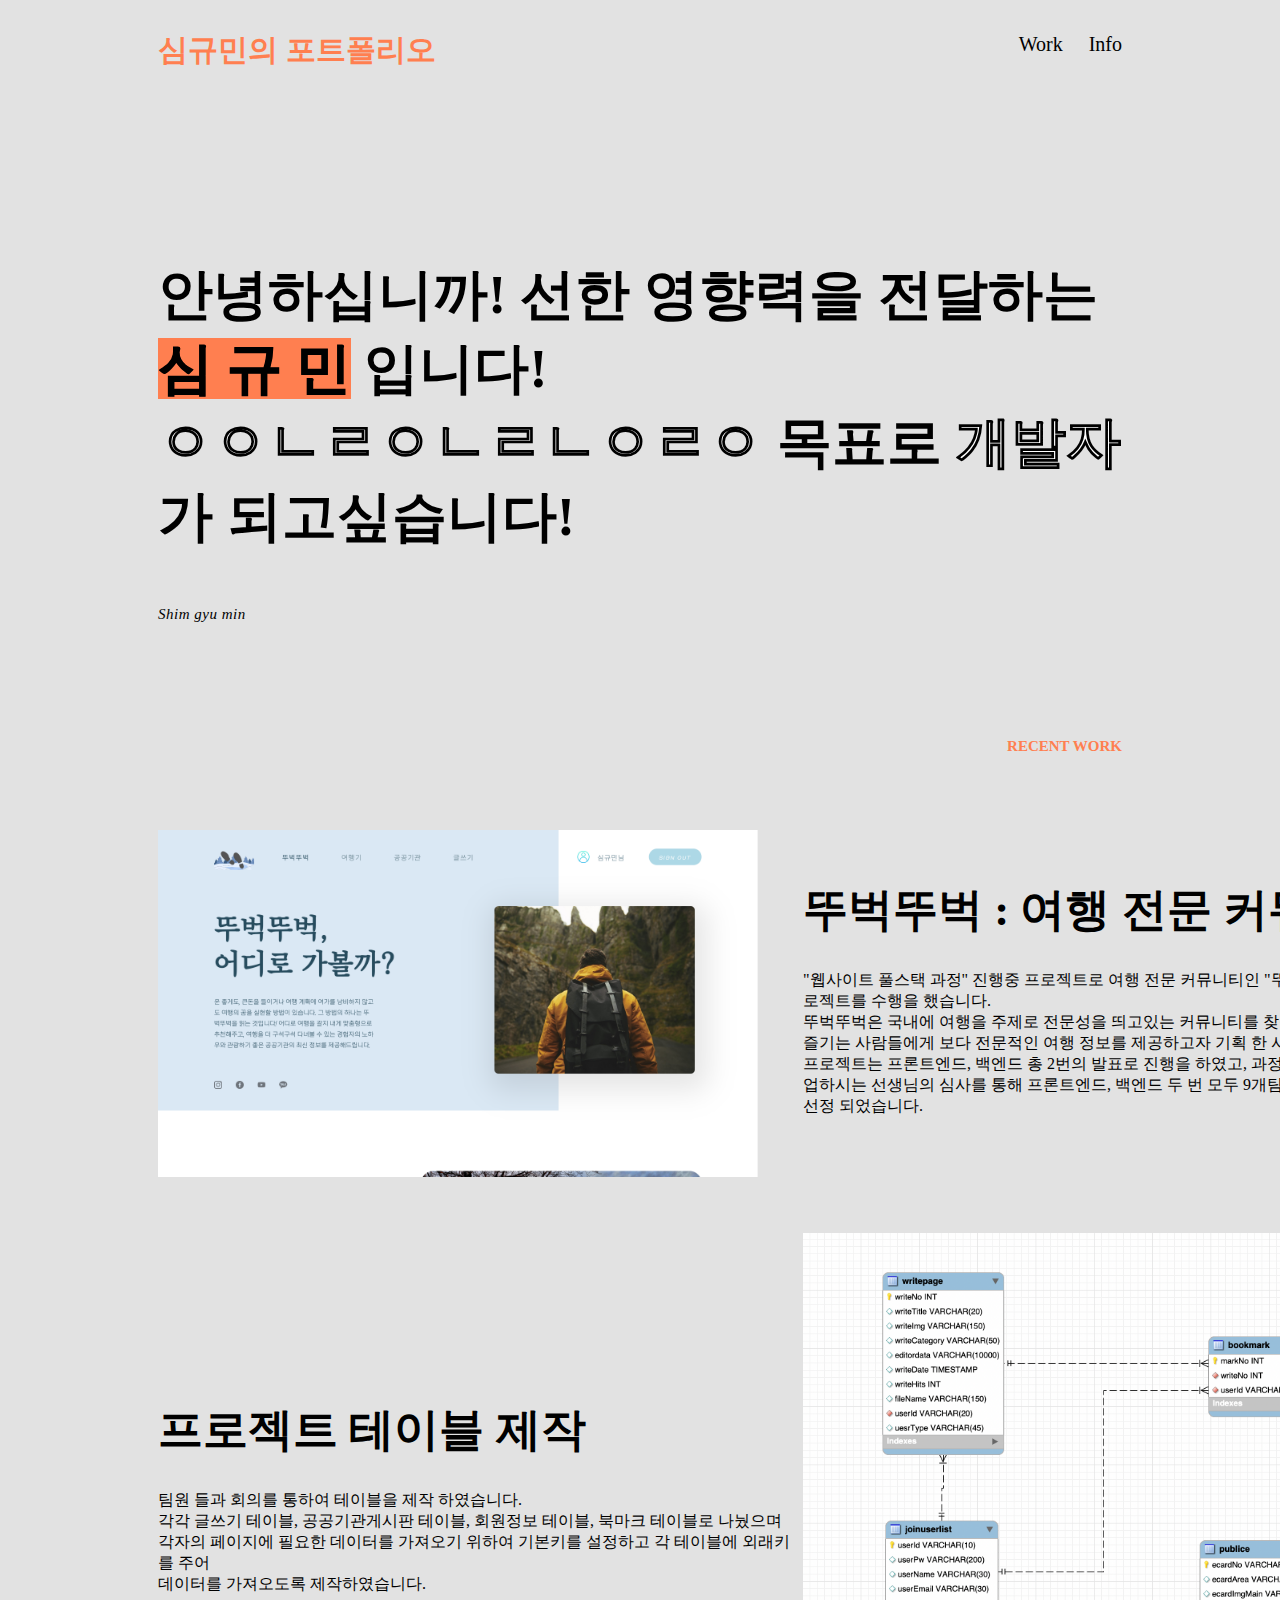
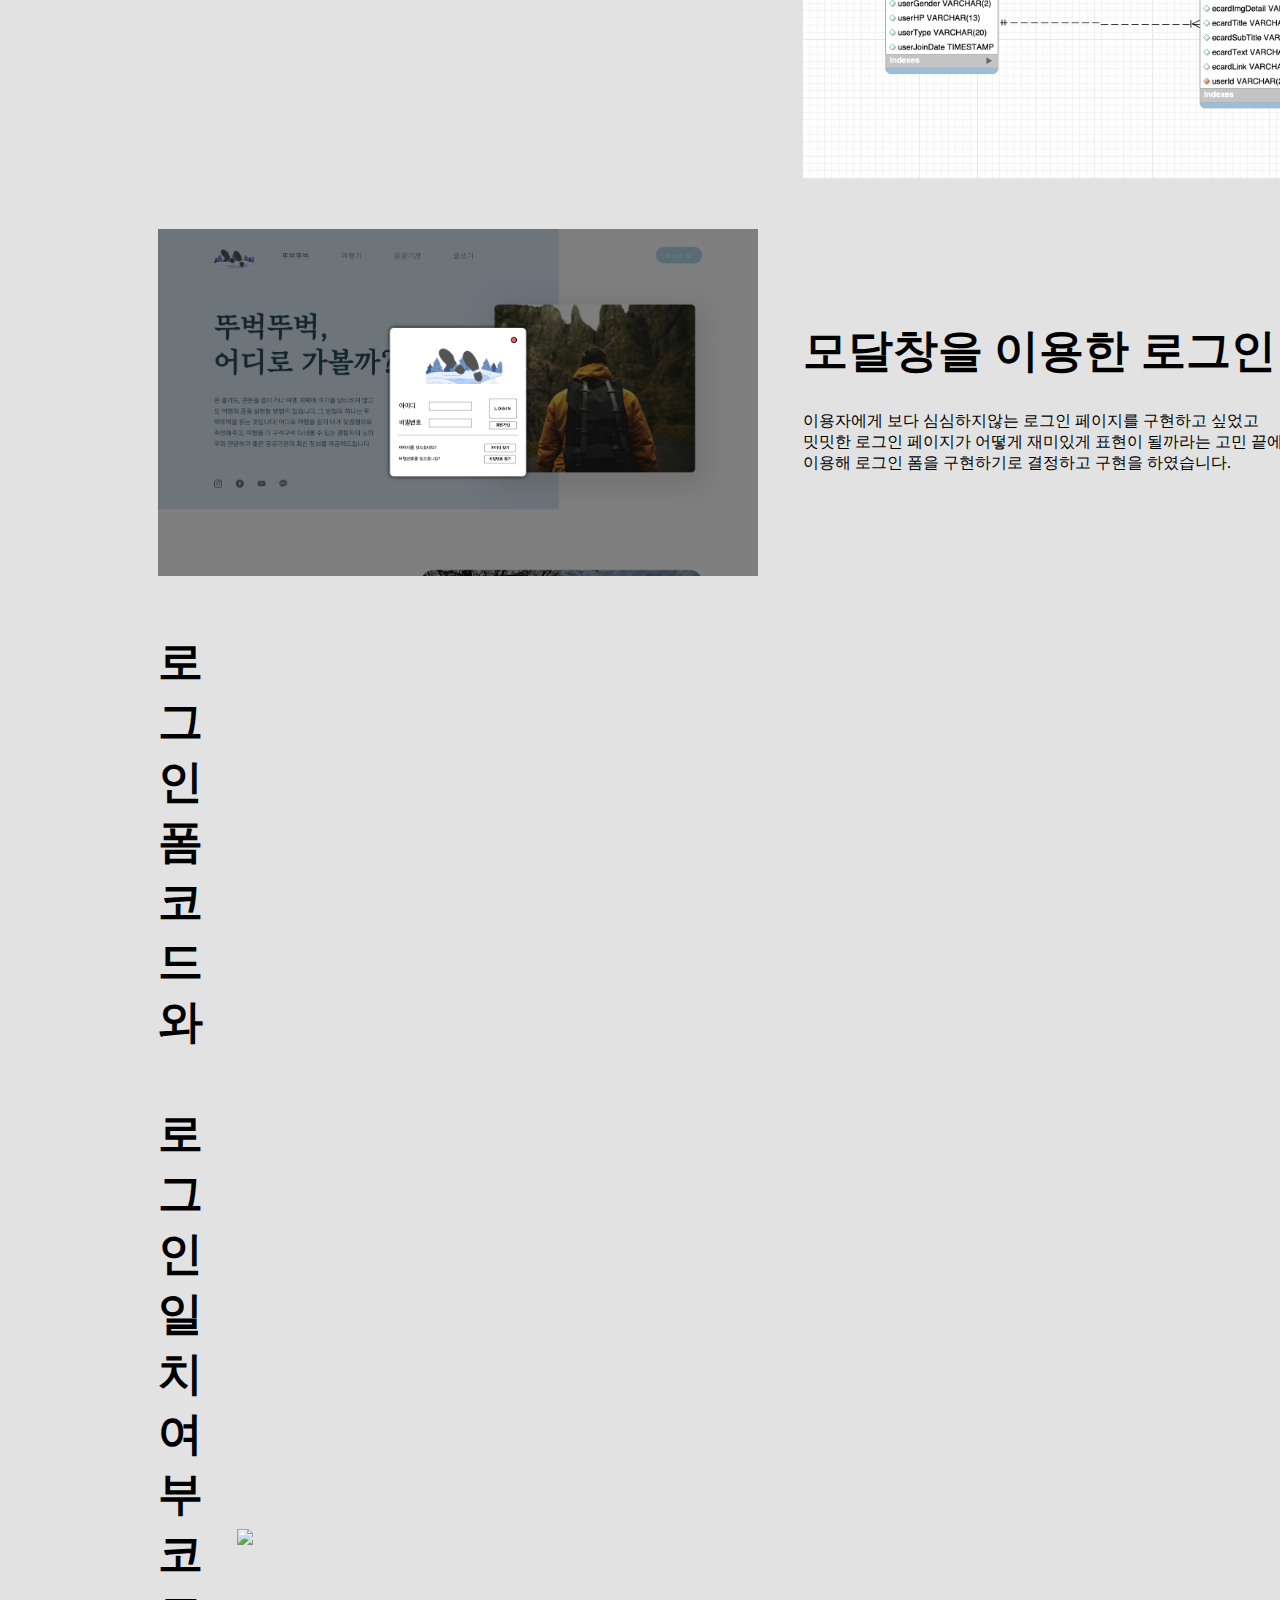
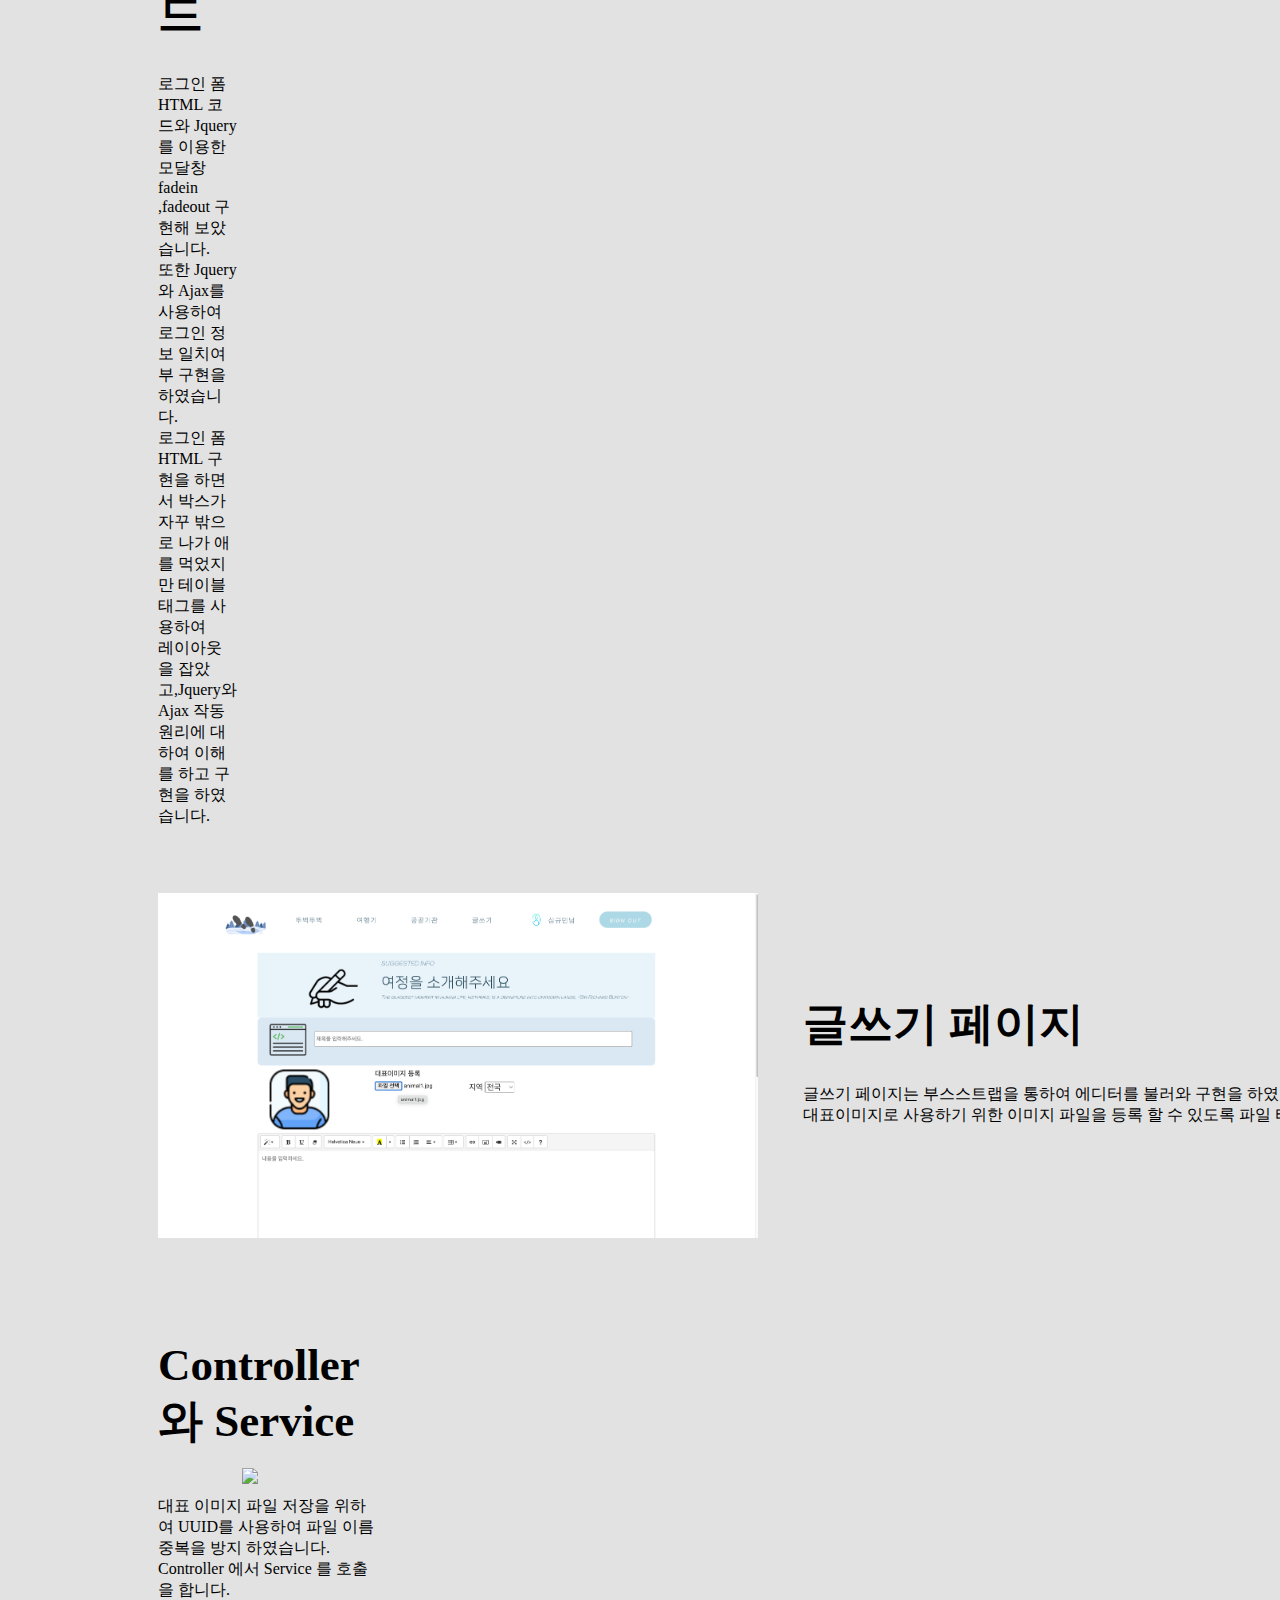
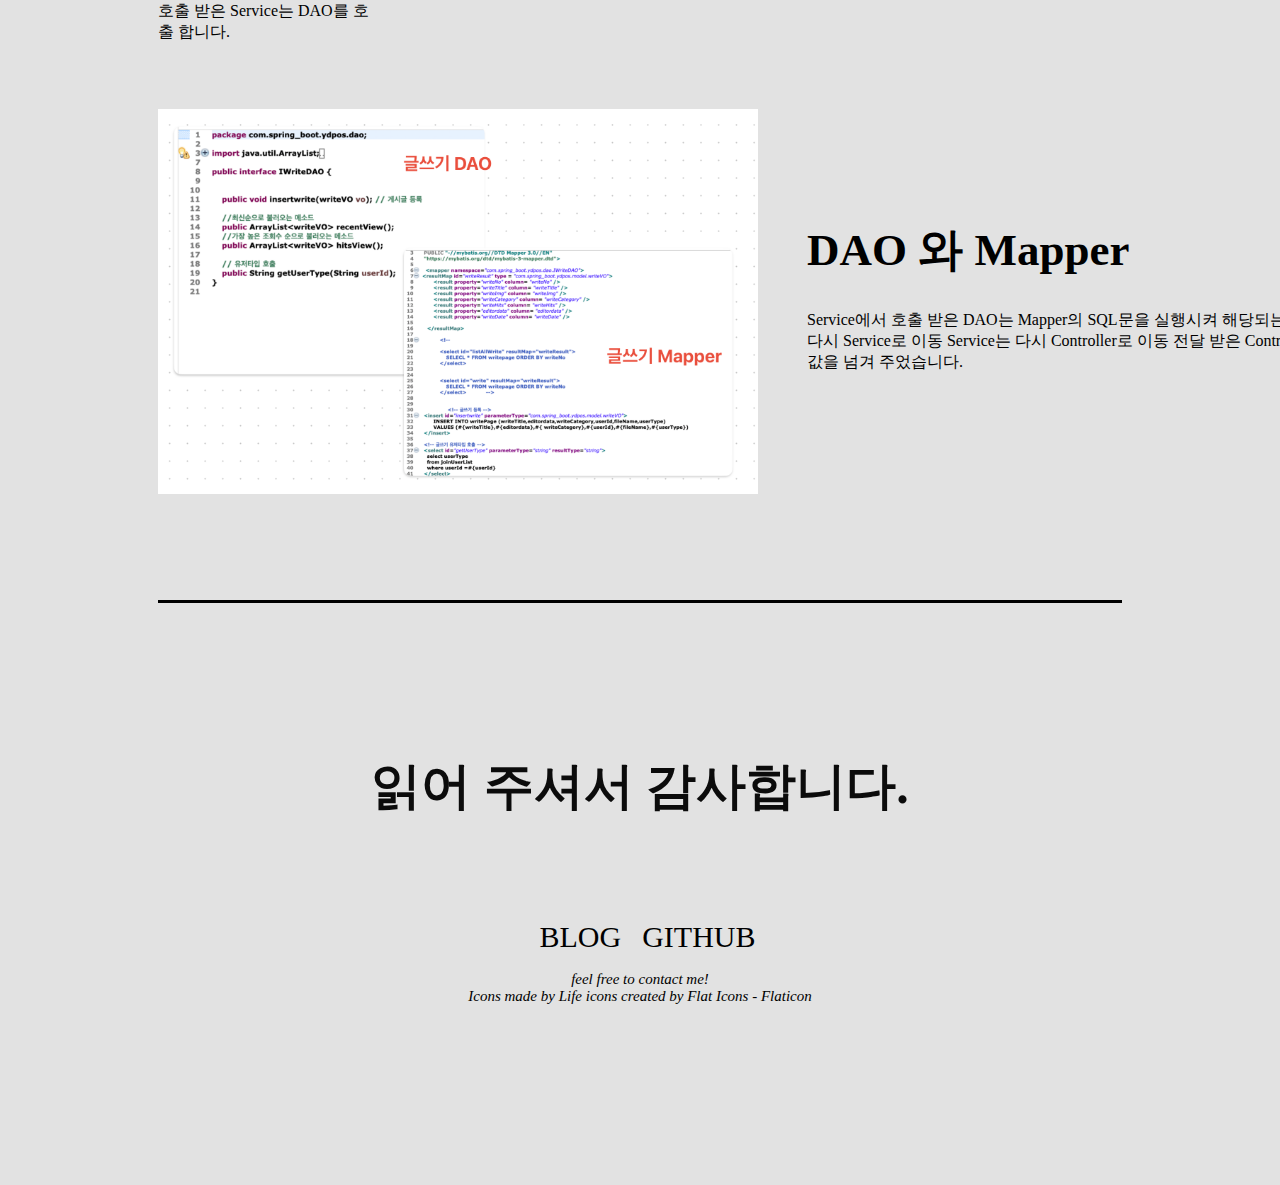
==== index.html @ 5d05ad0d "절대경로 재시험" ====
<!DOCTYPE html>
<html lang="en">

<head>
    <meta charset="UTF-8">
    <meta http-equiv="X-UA-Compatible" content="IE=edge">
    <meta name="viewport" content="width=device-width, initial-scale=1.0">
    <link href="index.css" rel="stylesheet" type="text/css">
    <title>포트폴리오</title>
</head>

<body>
    <div class="frame">

        <nav class="front_nav">
            <h3 class="site_name">심규민의 포트폴리오</h3>
            <ul>
                <li><a class="nav_menu" href="index.html">Work</a></li>
                <li><a class="nav_menu" href="info.html">Info</a></li>
            </ul>
        </nav>

        <div class="front_main">
            <h1 class="kor_comment">안녕하십니까! 선한 영향력을 전달하는 <a class="sample">심 규 민</a> 입니다! <br>
                <a class="highlight type01">ㅇㅇㄴㄹㅇㄴㄹㄴㅇㄹㅇ</a> 목표로 <a class="highlight type02">개발자</a>가 되고싶습니다!
            </h1>

            <p class="eng_comment">Shim gyu min</p>

        </div>

        <h5 class="recent_menu"> RECENT WORK</h5>
        <div class="recent_works">
            <div>
                <div class="article" id="arit01">
                    <div><img class="thumbnail" id="thumb01" src="./메인.png "></div>
                    <div class="article_info">
                        <h3 class="article_name" id="name01">뚜벅뚜벅 : 여행 전문 커뮤니티</h3>
                        <p class="article_comment">"웹사이트 풀스택 과정" 진행중 프로젝트로 여행 전문 커뮤니티인 "뚜벅뚜벅"을 구현하는 프로젝트를 수행을 했습니다.<br>
                            뚜벅뚜벅은 국내에 여행을 주제로 전문성을 띄고있는 커뮤니티를 찾을 수가 없었고, 여행을 즐기는 사람들에게 보다 전문적인 여행 정보를 제공하고자 기획 한 사이트
                            입니다.
                            <br>
                            프로젝트는 프론트엔드, 백엔드 총 2번의 발표로 진행을 하였고, 과정을 수행하는 학생과 수업하시는 선생님의 심사를 통해 프론트엔드, 백엔드 두 번 모두 9개팀 중에
                            1위인
                            최우수상에 선정 되었습니다.
                        </p>
                        <!-- <button class="more">MORE ></button> -->
                    </div>


                </div>

                <div class="article" id="arit02">

                    <div class="article_info">
                        <h3 class="article_name" id="name02">프로젝트 테이블 제작</h3>
                        <p class="article_comment">팀원 들과 회의를 통하여 테이블을 제작 하였습니다. <br>
                            각각 글쓰기 테이블, 공공기관게시판 테이블, 회원정보 테이블, 북마크 테이블로 나눴으며<br>
                            각자의 페이지에 필요한 데이터를 가져오기 위하여 기본키를 설정하고 각 테이블에 외래키를 주어 <br>
                            데이터를 가져오도록 제작하였습니다.
                            <br>
                            <!-- <button class="more">MORE ></button> -->
                    </div>
                    <img class="thumbnail" id="thumb02" src="./테이블.png ">

                </div>

                <div class="article" id="arit01">
                    <div><img class="thumbnail" id="thumb01" src="./로그인.png "></div>
                    <div class="article_info">
                        <h3 class="article_name" id="name01">모달창을 이용한 로그인 폼 구현</h3>
                        <p class="article_comment"> 이용자에게 보다 심심하지않는 로그인 페이지를 구현하고 싶었고 <br>
                            밋밋한 로그인 페이지가 어떻게 재미있게 표현이 될까라는 고민 끝에
                            모달창을<br>
                            이용해 로그인 폼을 구현하기로 결정하고 구현을 하였습니다.
                            <br>

                        </p>
                        <!-- <button class="more">MORE ></button> -->
                    </div>
                </div>

                <div class="article" id="arit02">

                    <div class="article_info">
                        <h3 class="article_name" id="name02">로그인폼 코드와<br>
                            &nbsp;&nbsp;&nbsp;&nbsp; 로그인 일치 여부 코드</h3>
                        <p class="article_comment"> 로그인 폼 HTML 코드와 Jquery를 이용한 모달창 fadein ,fadeout 구현해 보았습니다.<br>
                            또한 Jquery 와 Ajax를 사용하여 로그인 정보 일치여부 구현을 하였습니다.<br>
                            로그인 폼 HTML 구현을 하면서 박스가 자꾸 밖으로 나가 애를 먹었지만 테이블태그를 사용하여<br>
                            레이아웃을 잡았고,Jquery와 Ajax 작동원리에 대하여 이해를 하고 구현을 하였습니다.
                        </p>
                        <!-- <button class="more">MORE ></button> -->
                    </div>
                    <div><img class="thumbnail" id="thumb02" src="https://simkm11.github.io/portfolio_shim/로그인코드.png"></div>
                </div>

                <div class="article" id="arit01">
                    <div><img class="thumbnail" id="thumb01" src="./글쓰기.png "></div>
                    <div class="article_info">
                        <h3 class="article_name" id="name01">글쓰기 페이지</h3>
                        <p class="article_comment"> 글쓰기 페이지는 부스스트랩을 통하여 에디터를 불러와 구현을 하였고.<br>
                            대표이미지로 사용하기 위한 이미지 파일을 등록 할 수 있도록 파일 타입을 주었습니다.
                            <br>

                        </p>
                        <!-- <button class="more">MORE ></button> -->
                    </div>
                </div>

                <div class="article" id="arit02">

                    <div class="article_info">
                        <h3 class="article_name1" id="name02">Controller 와 Service</h3>
                        <p class="article_comment"> 대표 이미지 파일 저장을 위하여 UUID를 사용하여 파일 이름 중복을 방지 하였습니다.<br>
                            Controller 에서 Service 를 호출을 합니다.<br>
                            호출 받은 Service는 DAO를 호출 합니다.
                        </p>
                        <!-- <button class="more">MORE ></button> -->
                    </div>
                    <div style="position: relative; left: -133px;"><img class="thumbnail" id="thumb02" src="./컨트롤러.png "></div>
                </div>

                <div class="article" id="arit01">
                    <div><img class="thumbnail" id="thumb01" src="./DAO Mapper.png "></div>
                    <div class="article_info" style="position: relative; left: -106px;">
                        <h3 class="article_name" id="name01">DAO 와 Mapper </h3>
                        <p class="article_comment"> Service에서 호출 받은 DAO는 Mapper의 SQL문을 실행시켜 해당되는 값을 가지고<br>
                            다시 Service로 이동 Service는 다시 Controller로 이동 전달 받은 Controller는 Redirect로<br> 값을 넘겨 주었습니다.
                            <br>

                        </p>
                        <!-- <button class="more">MORE ></button> -->
                    </div>
                </div>


























            </div>
            <footer class="front_footer">
                <h3 class="contact"> 읽어 주셔서 감사합니다.</h3>
                <div class="links">
                    <a href="gmmm.tistory.com" class="blog">BLOG</a>
                    <a href="github.com/simkm11" class="git">GITHUB</a>
                </div>
                <p class="footer_comment"><br> feel free to contact me! <br>
                    Icons made by <a href="https://www.flaticon.com/free-icons/life" title="life_icons">Life icons
                        created by Flat Icons - Flaticon</a>

                </p>
            </footer>
</body>

</html>
---- index.css ----
body {

    background: rgb(226, 226, 226);
}

a{
    color: black;
    text-decoration: none;
}
a:hover{
    color: white;
    transition: 0.4s;
}
.frame {
    margin: 30px 150px;
    display: flex;
    flex-direction: column;
    font-size: x-large;
}

/* nav *//* nav *//* nav *//* nav *//* nav */

.front_nav{
    display: flex;
    flex-direction: row;  
    justify-content: space-between;
}

li{
    display: inline;
    align-self: center;
    margin: 0;
    margin-left: 20px;
}
ul{
    margin: 0;
}

.site_name{
    margin: 0;
    font-size: 30px;
    color: coral;
}

.nav_menu{
    font-weight: 400;
    font-size: 20px;
}

/* front_main *//* front_main *//* front_main */

.front_main{
    display: flex;
    flex-direction: column;
    margin-top: 150px;
}

.kor_comment{
    font-weight: 600;
    font-size: 55px;
}
.sample{
    background-color:coral;
    -webkit-text-stroke: 1px black;
}

.sample:hover{
    background: transparent;
    color:blueviolet;
    -webkit-text-stroke: 1px black;
    transition: none;
}
.highlight{
    color: white;
    -webkit-text-stroke: 1px black;
}

.highlight:hover{
    background: transparent;
    background-color: aqua;
    transition: none;
}

.type01{
    color: white;
    -webkit-text-stroke: 1px black;
}
.type01:hover{
    background-color: brown;
}

.eng_comment{
    font-weight: 400;
    font-size: 15px;
    font-style:italic;

    letter-spacing: 0.5px;
}


/* recent_menu *//* recent_menu *//* recent_menu */
.recent_menu{
    font-size: 15px;
    font-weight: 700;
    color: coral;

    text-align: right;
    margin-top: 100px;
}


/* footer *//* footer *//* footer *//* footer *//* footer */

footer{
    display: flex;
    flex-direction: column;
    align-items: center;

    border-top: 3px solid black;
    margin-bottom: 150px;
    margin-top: 100px;
}

.contact{
    font-size: 50px;
    font-weight: 700;
    color: rgb(11, 11, 11);
    margin: 0;
    margin-top: 150px;
    margin-bottom: 100px;
}

.links>a{
    font-size: 30px;
    font-weight: 400;
    margin-left: 15px;
}

.front_footer>p{
    font-weight: 100;
    font-size: 15px;
    font-style: italic;
    margin:0;
}

.footer_comment{
    text-align: center;
}
a[title="life_icons"]:hover{
    color: black;
    text-decoration: underline;
}

/* RECENT WORK *//* RECENT WORK *//* RECENT WORK *//* RECENT WORK */

.recent_works{
    display: flex;
    flex-direction: column;
}

.article{
    /* display: flex;
    flex-direction: row;
    margin-bottom: 120px;
    align-items: center; */

        /* display: grid;
    grid-template-columns: 50% 50%;
    margin-bottom: auto;
    align-items: center; */

    display: grid;
    grid-template-columns: 50% 50%;
    margin-bottom: auto;
    align-items: center;
    grid-template-columns: repeat(2, 100%);
    width: min-content;
    margin-top: 50px;
}

.thumbnail{
    width: 600px;
}

.article_info{
    /* margin: 0px 20px; */
    margin: 0;
}

.article_name{
    font-size: 30px;
    margin-top: 0px;
    margin-bottom: 30px;
}
.article_name:hover{
    color: pink;
    -webkit-text-stroke: 1px black;
}
.article_comment{
    font-size: 16px;
    font-weight: 100;
}
.more{
    width: content;
    height: content;
    font-size: 13px;
    background-color: transparent;
    border: none;
    outline: none;
    padding: 0;
}
#name01{
    font-size: 45px;
}

#name02{
font-size: 45px;
}
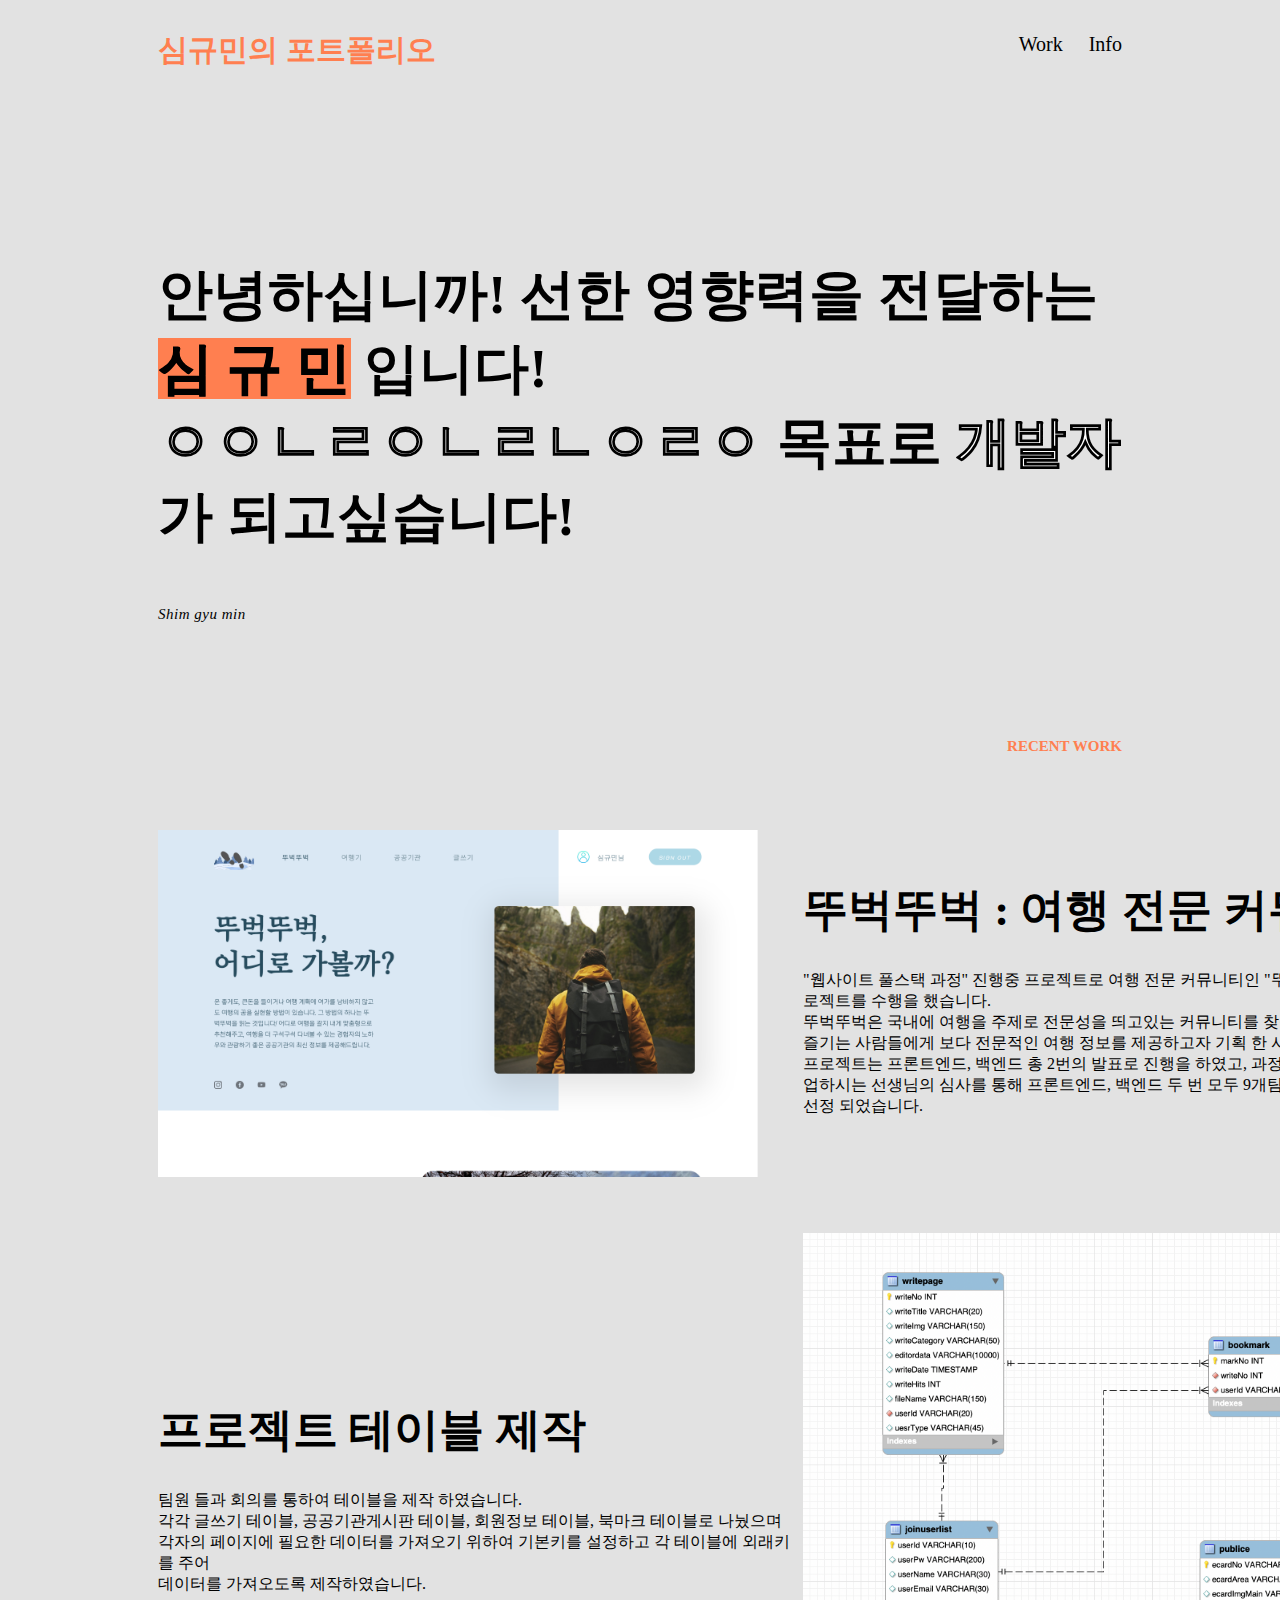
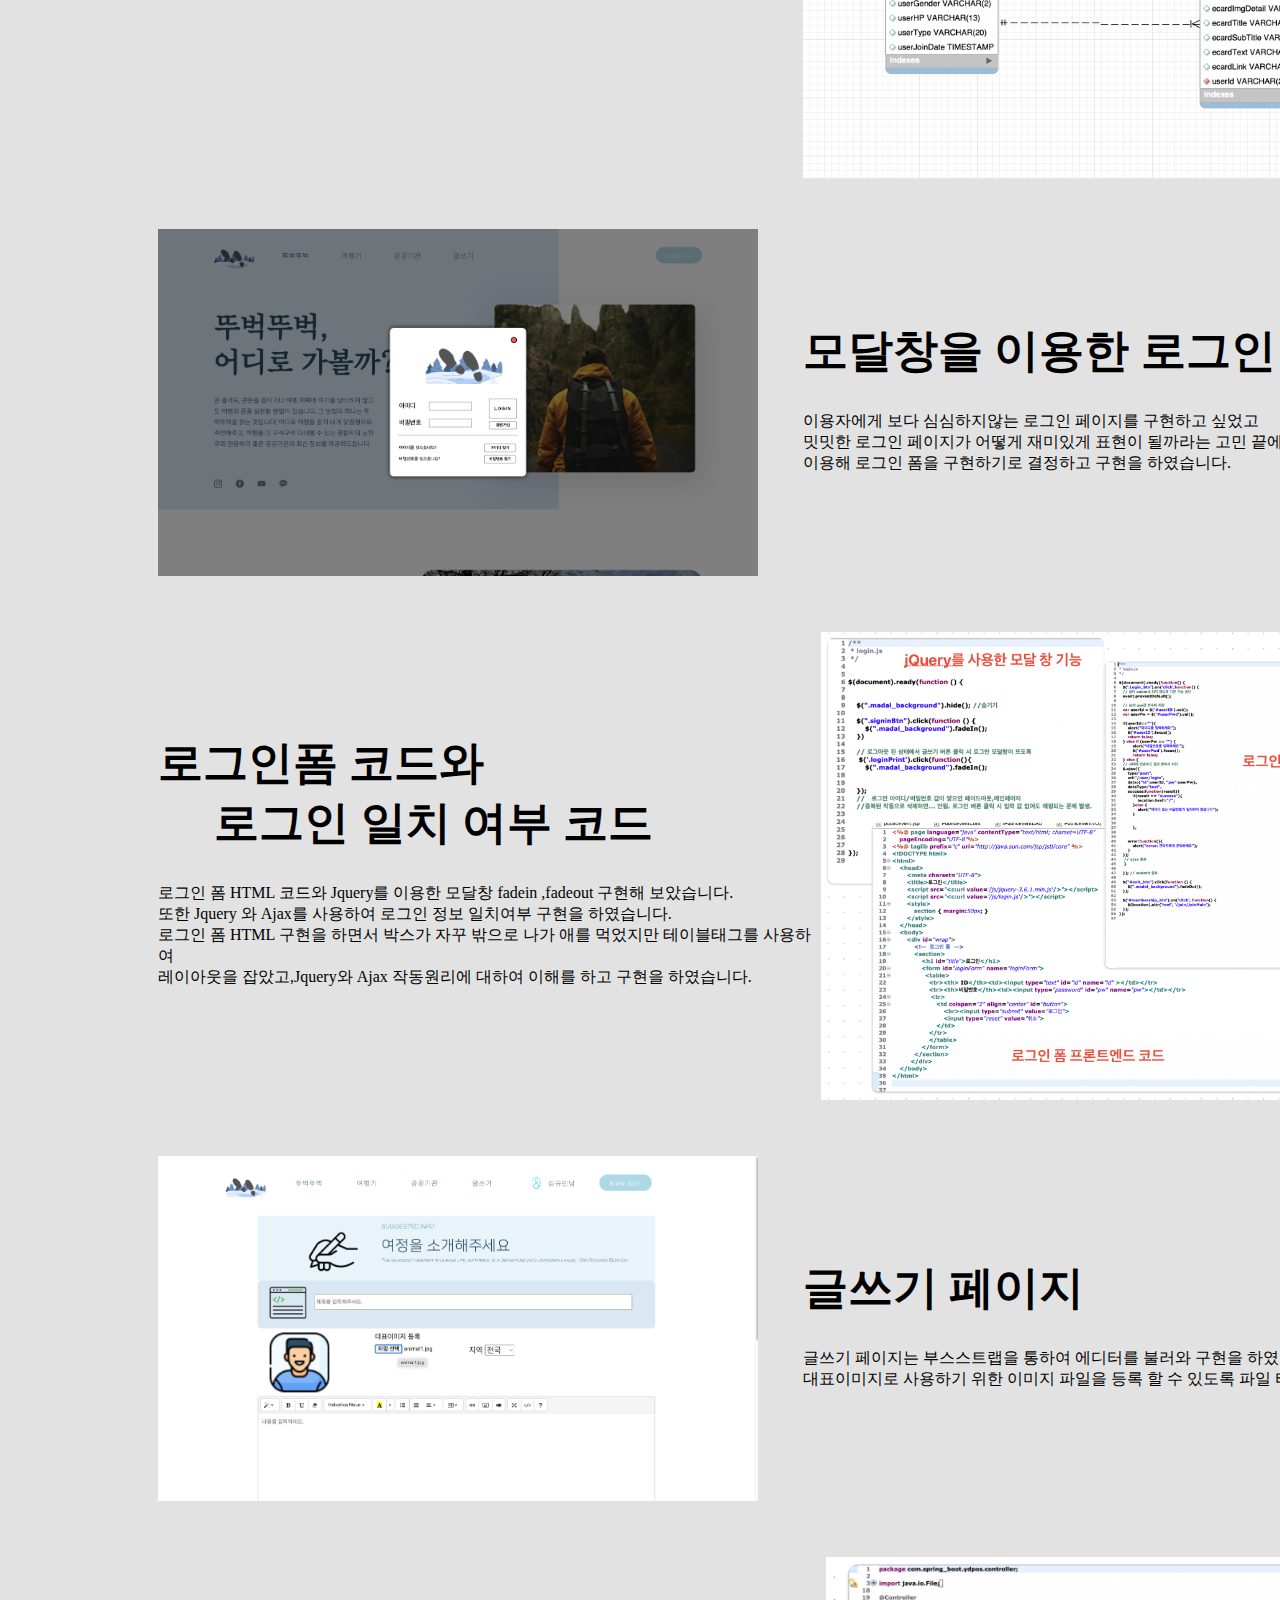
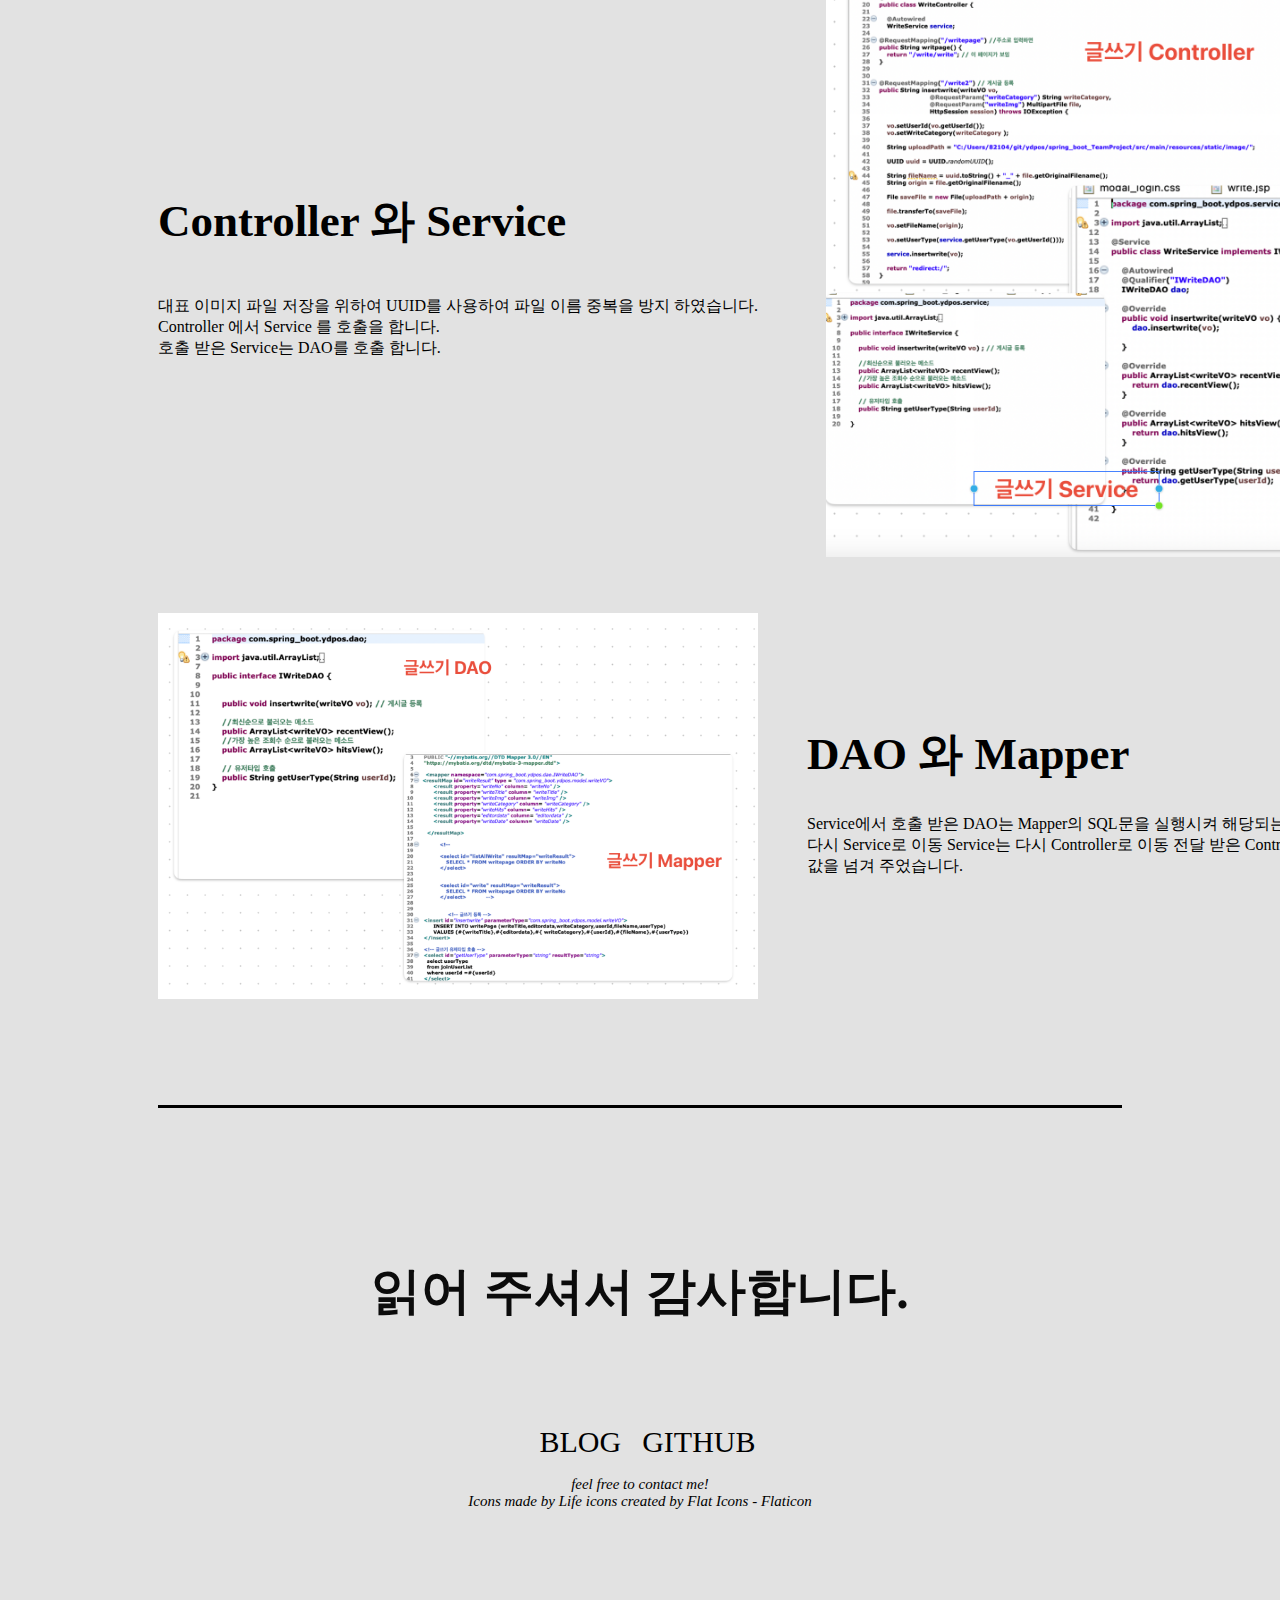
==== commit 96083892: "경로변경 ㅠ" ====
--- a/index.html
+++ b/index.html
@@ -92,7 +92,7 @@
                         </p>
                         <!-- <button class="more">MORE ></button> -->
                     </div>
-                    <div><img class="thumbnail" id="thumb02" src="https://simkm11.github.io/portfolio_shim/로그인코드.png"></div>
+                    <div><img class="thumbnail" id="thumb02" src="./로코.png"></div>
                 </div>
 
                 <div class="article" id="arit01">
@@ -118,7 +118,7 @@
                         </p>
                         <!-- <button class="more">MORE ></button> -->
                     </div>
-                    <div style="position: relative; left: -133px;"><img class="thumbnail" id="thumb02" src="./컨트롤러.png "></div>
+                    <div style="position: relative; left: -133px;"><img class="thumbnail" id="thumb02" src="./콘서.png"></div>
                 </div>
 
                 <div class="article" id="arit01">
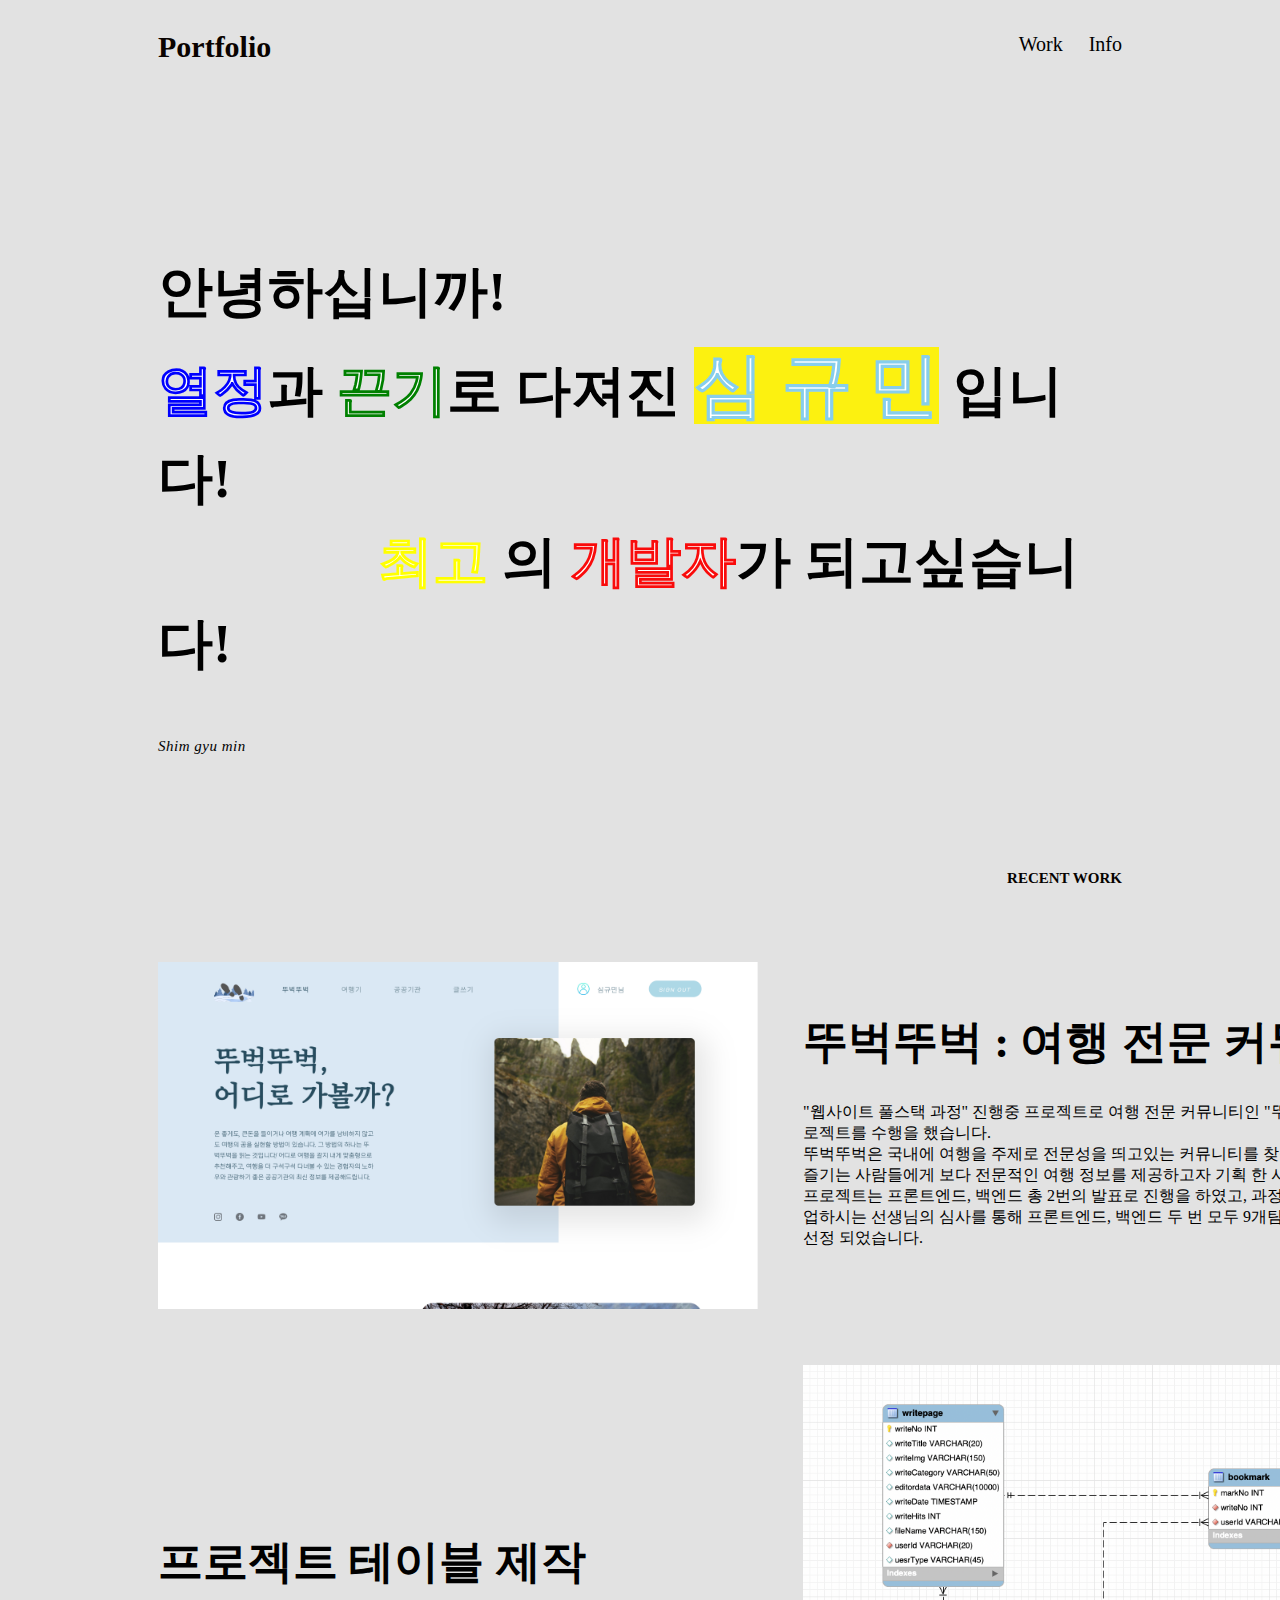
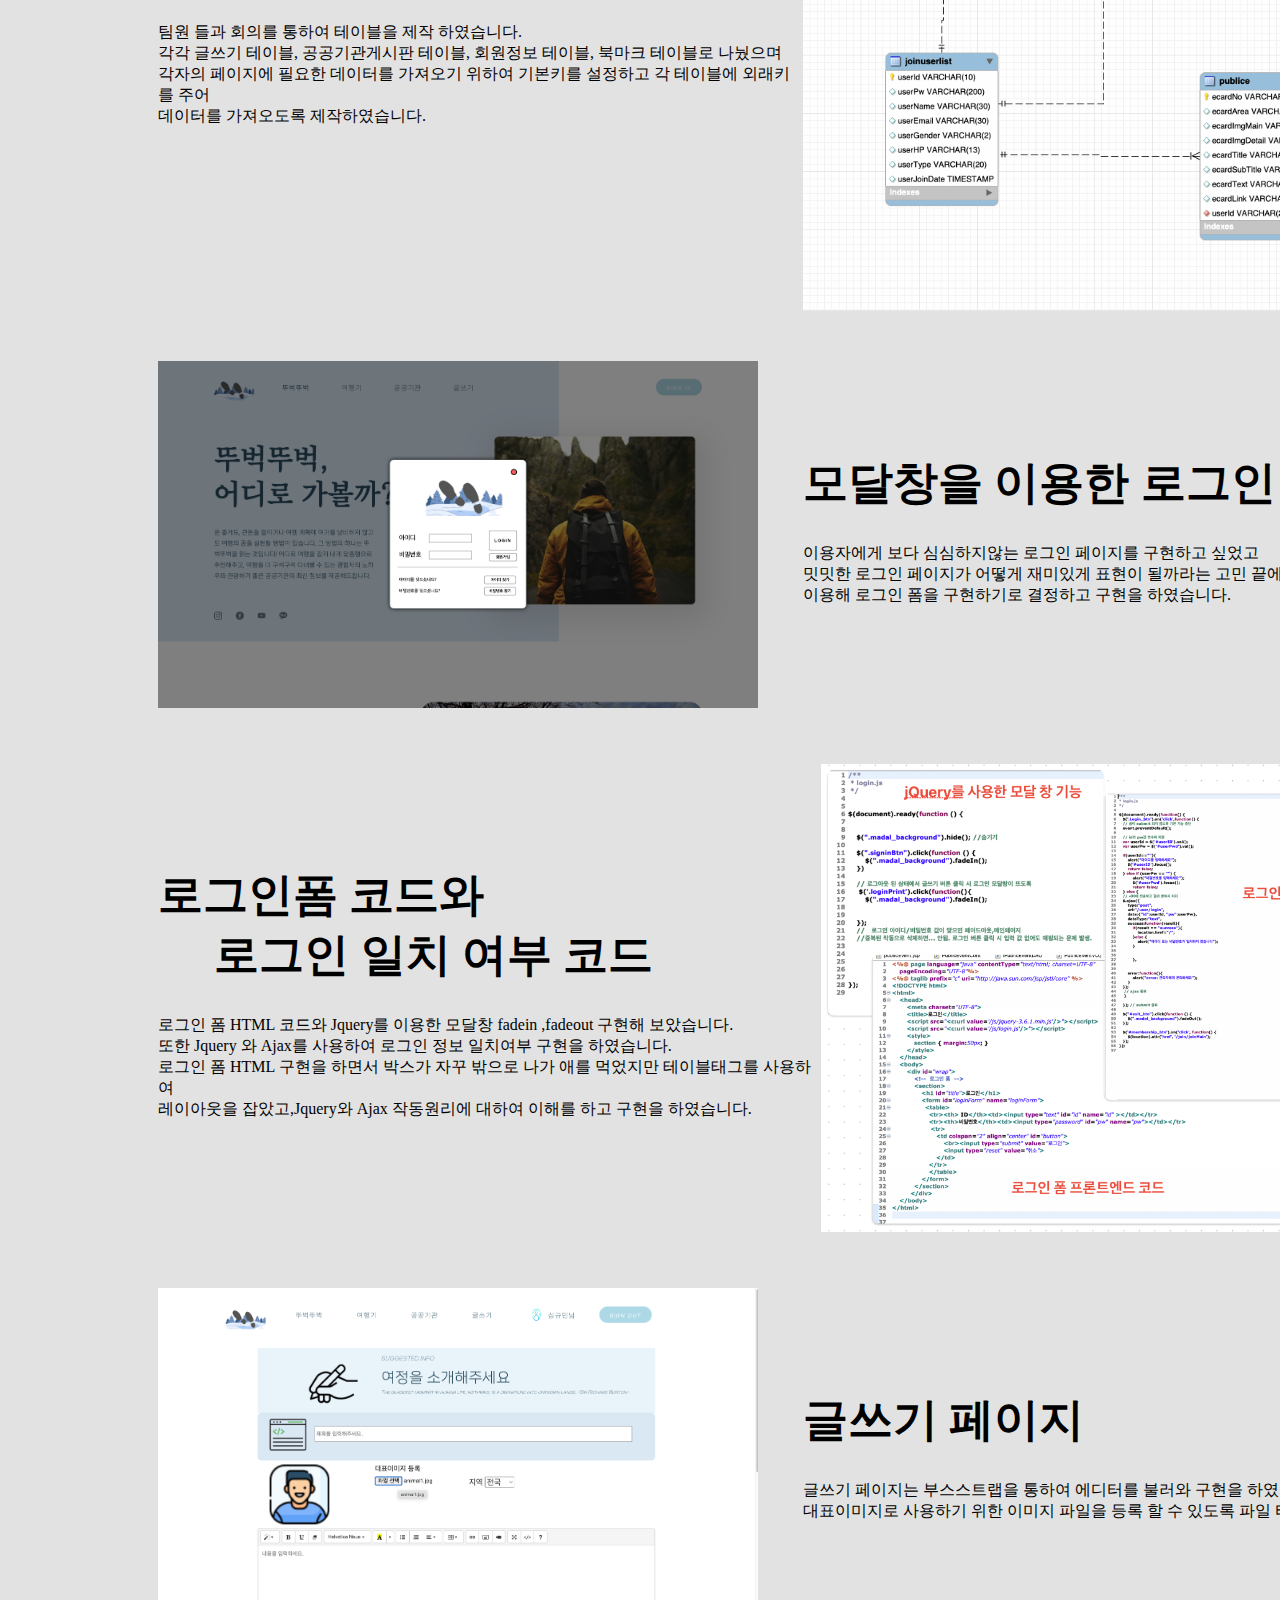
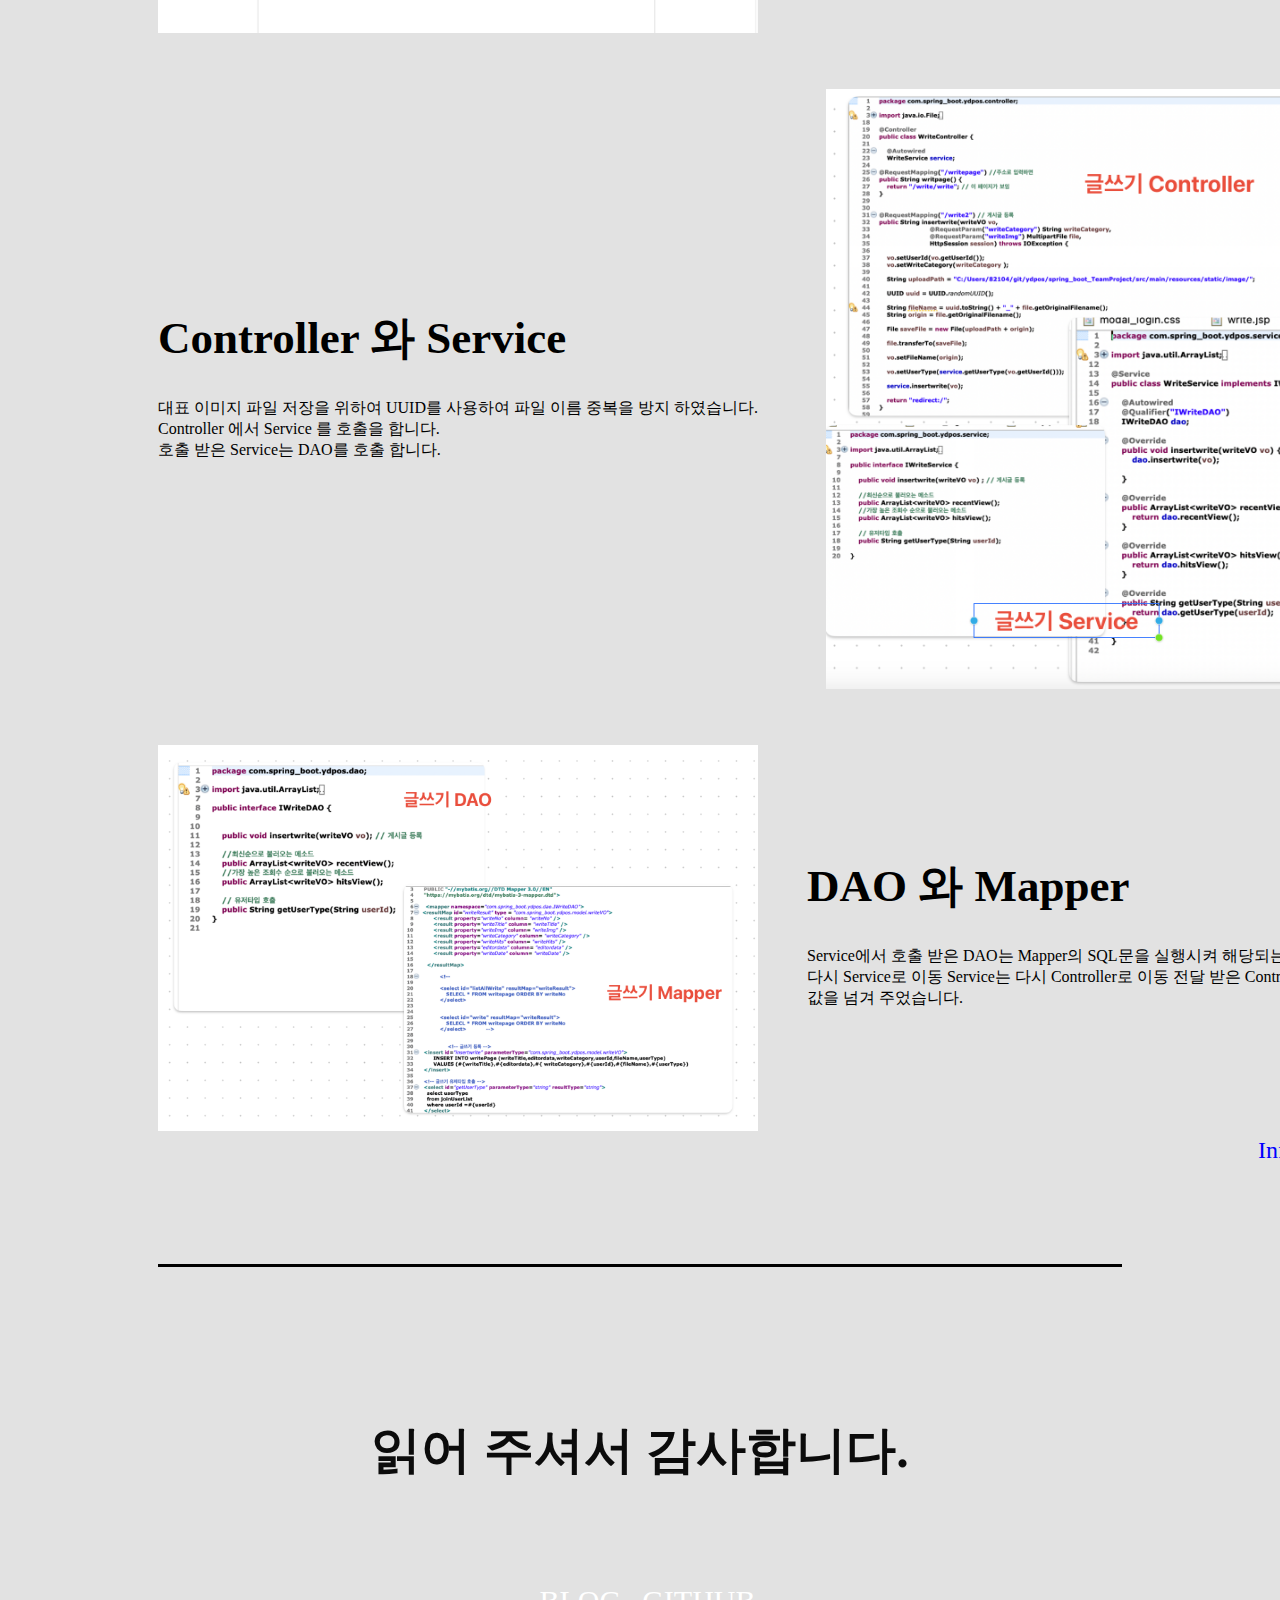
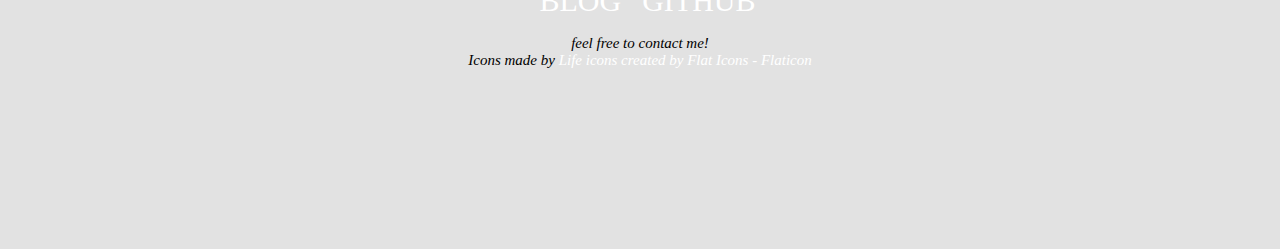
==== commit e5dc023a: "최종!!" ====
--- a/index.html
+++ b/index.html
@@ -13,16 +13,17 @@
     <div class="frame">
 
         <nav class="front_nav">
-            <h3 class="site_name">심규민의 포트폴리오</h3>
+            <h3 class="site_name">Portfolio</h3>
             <ul>
-                <li><a class="nav_menu" href="index.html">Work</a></li>
-                <li><a class="nav_menu" href="info.html">Info</a></li>
+                <li><a class="nav_menu" href="index.html" style="color: black;">Work</a></li>
+                <li><a class="nav_menu" href="info.html" style="color: black;">Info</a></li>
             </ul>
         </nav>
 
         <div class="front_main">
-            <h1 class="kor_comment">안녕하십니까! 선한 영향력을 전달하는 <a class="sample">심 규 민</a> 입니다! <br>
-                <a class="highlight type01">ㅇㅇㄴㄹㅇㄴㄹㄴㅇㄹㅇ</a> 목표로 <a class="highlight type02">개발자</a>가 되고싶습니다!
+            <h1 class="kor_comment" style="line-height: 1.5;">안녕하십니까!<br> <a class="highlight type03">열정</a>과 <a class="highlight type04 ">끈기</a>로 다져진 <a class="sample" style="font-size: 70px;">심 규 민</a> 입니다! <br>
+                &nbsp;&nbsp;&nbsp;&nbsp;&nbsp;&nbsp;&nbsp;&nbsp;&nbsp;&nbsp;&nbsp;&nbsp;&nbsp;&nbsp;&nbsp;
+                <a class="highlight type01"> 최고 </a> 의 <a class="highlight type02">개발자</a>가 되고싶습니다!
             </h1>
 
             <p class="eng_comment">Shim gyu min</p>
@@ -35,7 +36,7 @@
                 <div class="article" id="arit01">
                     <div><img class="thumbnail" id="thumb01" src="./메인.png "></div>
                     <div class="article_info">
-                        <h3 class="article_name" id="name01">뚜벅뚜벅 : 여행 전문 커뮤니티</h3>
+                        <h3 class="article_name hover01" id="name01" >뚜벅뚜벅 : 여행 전문 커뮤니티</h3>
                         <p class="article_comment">"웹사이트 풀스택 과정" 진행중 프로젝트로 여행 전문 커뮤니티인 "뚜벅뚜벅"을 구현하는 프로젝트를 수행을 했습니다.<br>
                             뚜벅뚜벅은 국내에 여행을 주제로 전문성을 띄고있는 커뮤니티를 찾을 수가 없었고, 여행을 즐기는 사람들에게 보다 전문적인 여행 정보를 제공하고자 기획 한 사이트
                             입니다.
@@ -68,7 +69,7 @@
                 <div class="article" id="arit01">
                     <div><img class="thumbnail" id="thumb01" src="./로그인.png "></div>
                     <div class="article_info">
-                        <h3 class="article_name" id="name01">모달창을 이용한 로그인 폼 구현</h3>
+                        <h3 class="article_name hover02" id="name01">모달창을 이용한 로그인 폼 구현</h3>
                         <p class="article_comment"> 이용자에게 보다 심심하지않는 로그인 페이지를 구현하고 싶었고 <br>
                             밋밋한 로그인 페이지가 어떻게 재미있게 표현이 될까라는 고민 끝에
                             모달창을<br>
@@ -83,7 +84,7 @@
                 <div class="article" id="arit02">
 
                     <div class="article_info">
-                        <h3 class="article_name" id="name02">로그인폼 코드와<br>
+                        <h3 class="article_name hover03" id="name02">로그인폼 코드와<br>
                             &nbsp;&nbsp;&nbsp;&nbsp; 로그인 일치 여부 코드</h3>
                         <p class="article_comment"> 로그인 폼 HTML 코드와 Jquery를 이용한 모달창 fadein ,fadeout 구현해 보았습니다.<br>
                             또한 Jquery 와 Ajax를 사용하여 로그인 정보 일치여부 구현을 하였습니다.<br>
@@ -98,7 +99,7 @@
                 <div class="article" id="arit01">
                     <div><img class="thumbnail" id="thumb01" src="./글쓰기.png "></div>
                     <div class="article_info">
-                        <h3 class="article_name" id="name01">글쓰기 페이지</h3>
+                        <h3 class="article_name hover04" id="name01">글쓰기 페이지</h3>
                         <p class="article_comment"> 글쓰기 페이지는 부스스트랩을 통하여 에디터를 불러와 구현을 하였고.<br>
                             대표이미지로 사용하기 위한 이미지 파일을 등록 할 수 있도록 파일 타입을 주었습니다.
                             <br>
@@ -111,7 +112,7 @@
                 <div class="article" id="arit02">
 
                     <div class="article_info">
-                        <h3 class="article_name1" id="name02">Controller 와 Service</h3>
+                        <h3 class="article_name hover06" id="name02">Controller 와 Service</h3>
                         <p class="article_comment"> 대표 이미지 파일 저장을 위하여 UUID를 사용하여 파일 이름 중복을 방지 하였습니다.<br>
                             Controller 에서 Service 를 호출을 합니다.<br>
                             호출 받은 Service는 DAO를 호출 합니다.
@@ -124,7 +125,7 @@
                 <div class="article" id="arit01">
                     <div><img class="thumbnail" id="thumb01" src="./DAO Mapper.png "></div>
                     <div class="article_info" style="position: relative; left: -106px;">
-                        <h3 class="article_name" id="name01">DAO 와 Mapper </h3>
+                        <h3 class="article_name hover7" id="name01">DAO 와 Mapper </h3>
                         <p class="article_comment"> Service에서 호출 받은 DAO는 Mapper의 SQL문을 실행시켜 해당되는 값을 가지고<br>
                             다시 Service로 이동 Service는 다시 Controller로 이동 전달 받은 Controller는 Redirect로<br> 값을 넘겨 주었습니다.
                             <br>
@@ -153,7 +154,7 @@
 
 
 
-
+<a  href="info.html" style="position: relative; left: 1100px; color: blue;">Info ></a>
 
 
 
--- a/index.css
+++ b/index.css
@@ -4,7 +4,7 @@
 }
 
 a{
-    color: black;
+    color: rgb(255, 255, 255);
     text-decoration: none;
 }
 a:hover{
@@ -39,7 +39,7 @@
 .site_name{
     margin: 0;
     font-size: 30px;
-    color: coral;
+    color: rgb(10, 3, 0);
 }
 
 .nav_menu{
@@ -60,35 +60,48 @@
     font-size: 55px;
 }
 .sample{
-    background-color:coral;
-    -webkit-text-stroke: 1px black;
+    background-color:rgba(253, 241, 1, 0.937);
+    -webkit-text-stroke: 1px skyblue;
 }
 
 .sample:hover{
     background: transparent;
-    color:blueviolet;
-    -webkit-text-stroke: 1px black;
+    color:rgb(255, 41, 234);
+    -webkit-text-stroke: 1px rgb(221, 43, 43);
     transition: none;
 }
 .highlight{
     color: white;
-    -webkit-text-stroke: 1px black;
+    -webkit-text-stroke: 1px rgb(249, 11, 11);
 }
 
 .highlight:hover{
     background: transparent;
-    background-color: aqua;
+    background-color: rgb(10, 233, 51);
     transition: none;
 }
 
 .type01{
-    color: white;
-    -webkit-text-stroke: 1px black;
+    color: rgb(255, 255, 255);
+    -webkit-text-stroke: 1px yellow;
+}
+.type03{
+    color: rgb(255, 255, 255);
+    -webkit-text-stroke: 1px blue;
+}
+.type04{
+    color: rgb(255, 255, 255);
+    -webkit-text-stroke: 1px green;
 }
 .type01:hover{
-    background-color: brown;
-}
-
+    background-color: blue;
+}
+.type03:hover{
+    background-color: rgb(255, 0, 0);
+}
+.type04:hover{
+    background-color:yellow;
+}
 .eng_comment{
     font-weight: 400;
     font-size: 15px;
@@ -102,7 +115,7 @@
 .recent_menu{
     font-size: 15px;
     font-weight: 700;
-    color: coral;
+    color: rgb(6, 2, 0);
 
     text-align: right;
     margin-top: 100px;
@@ -193,7 +206,7 @@
     margin-bottom: 30px;
 }
 .article_name:hover{
-    color: pink;
+    color: rgb(105, 220, 254);
     -webkit-text-stroke: 1px black;
 }
 .article_comment{
@@ -216,3 +229,32 @@
 #name02{
 font-size: 45px;
 }
+
+.hover01:hover{
+    color: red;
+    -webkit-text-stroke: 1px black;
+}
+.hover02:hover{
+    color: coral;
+    -webkit-text-stroke: 1px black;
+}
+.hover03:hover{
+    color: yellow;
+    -webkit-text-stroke: 1px black;
+}
+.hover04:hover{
+    color: green;
+    -webkit-text-stroke: 1px black;
+}
+.hover05:hover{
+    color: rgba(0, 47, 255, 0.69);
+    -webkit-text-stroke: 1px black;
+}
+.hover06:hover{
+    color: rgb(14, 2, 148);
+    -webkit-text-stroke: 1px black;
+}
+.hover07:hover{
+    color: blueviolet;
+    -webkit-text-stroke: 1px black;
+}
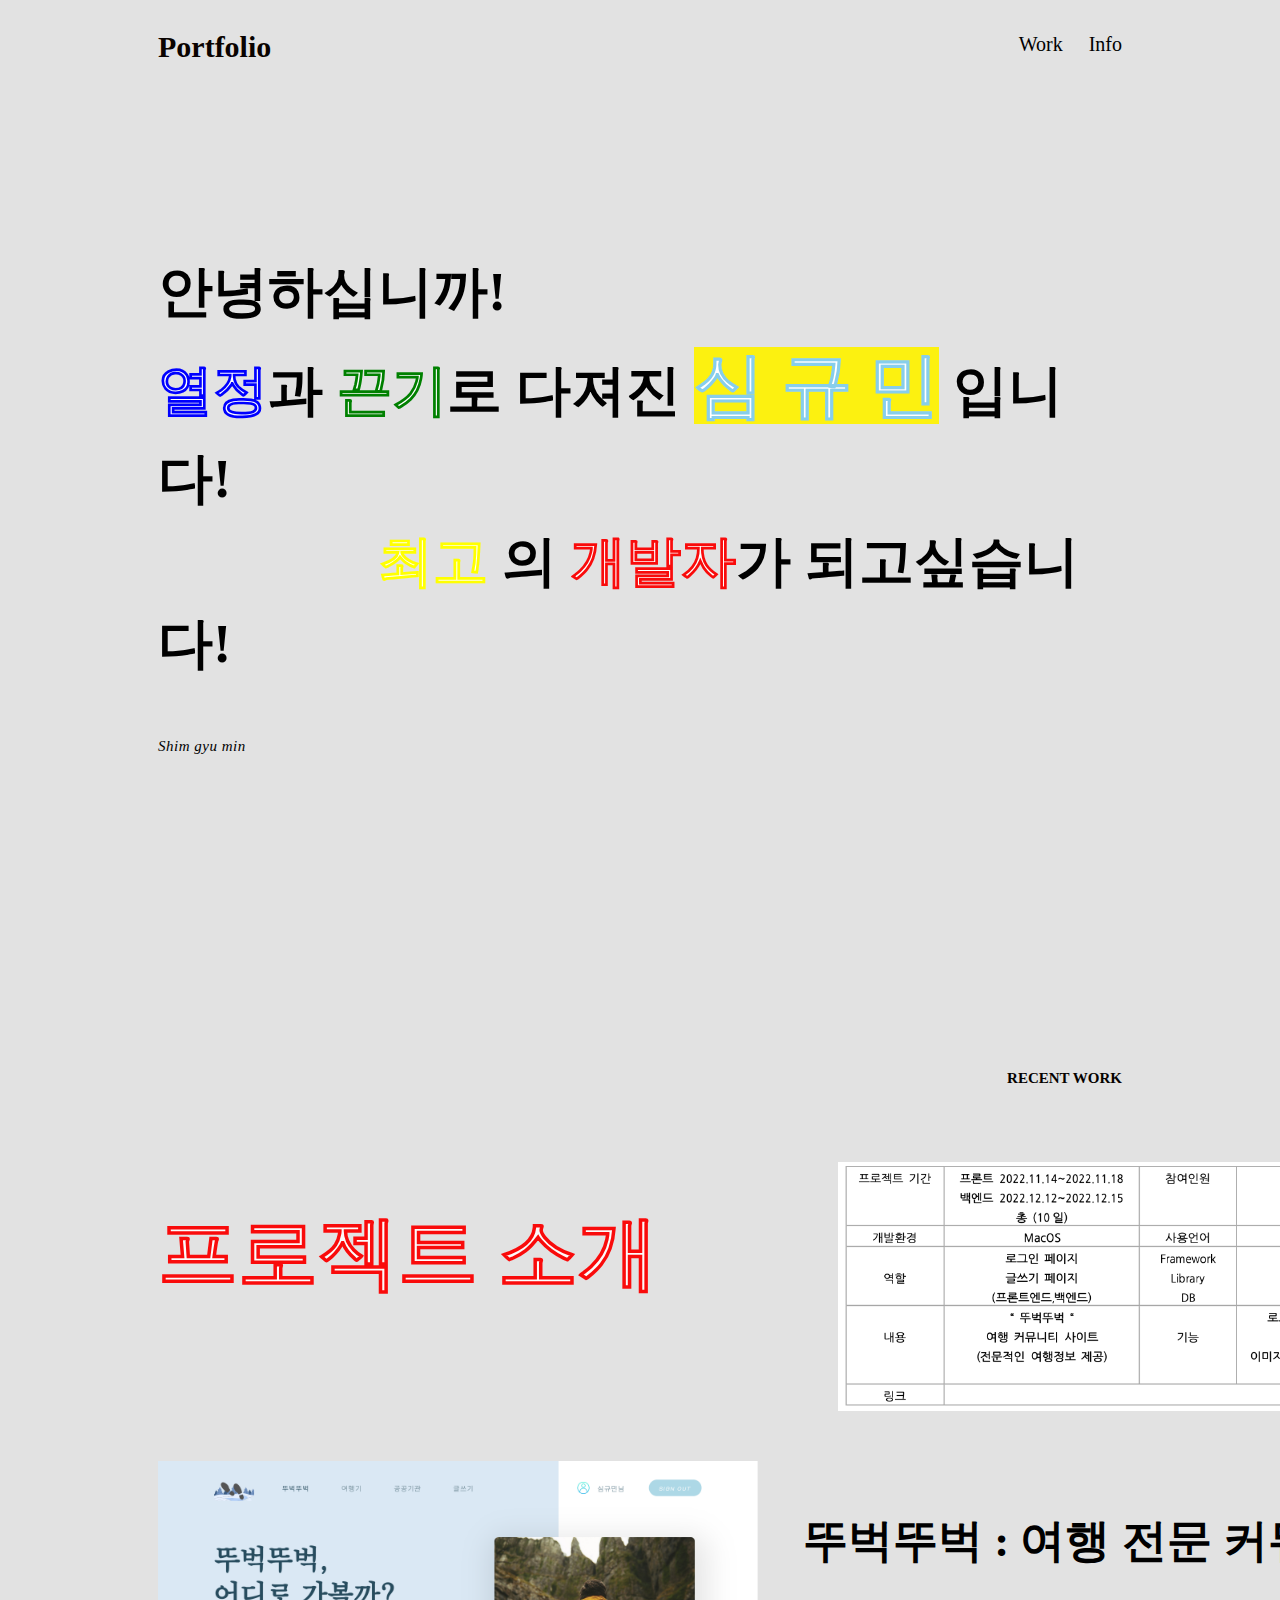
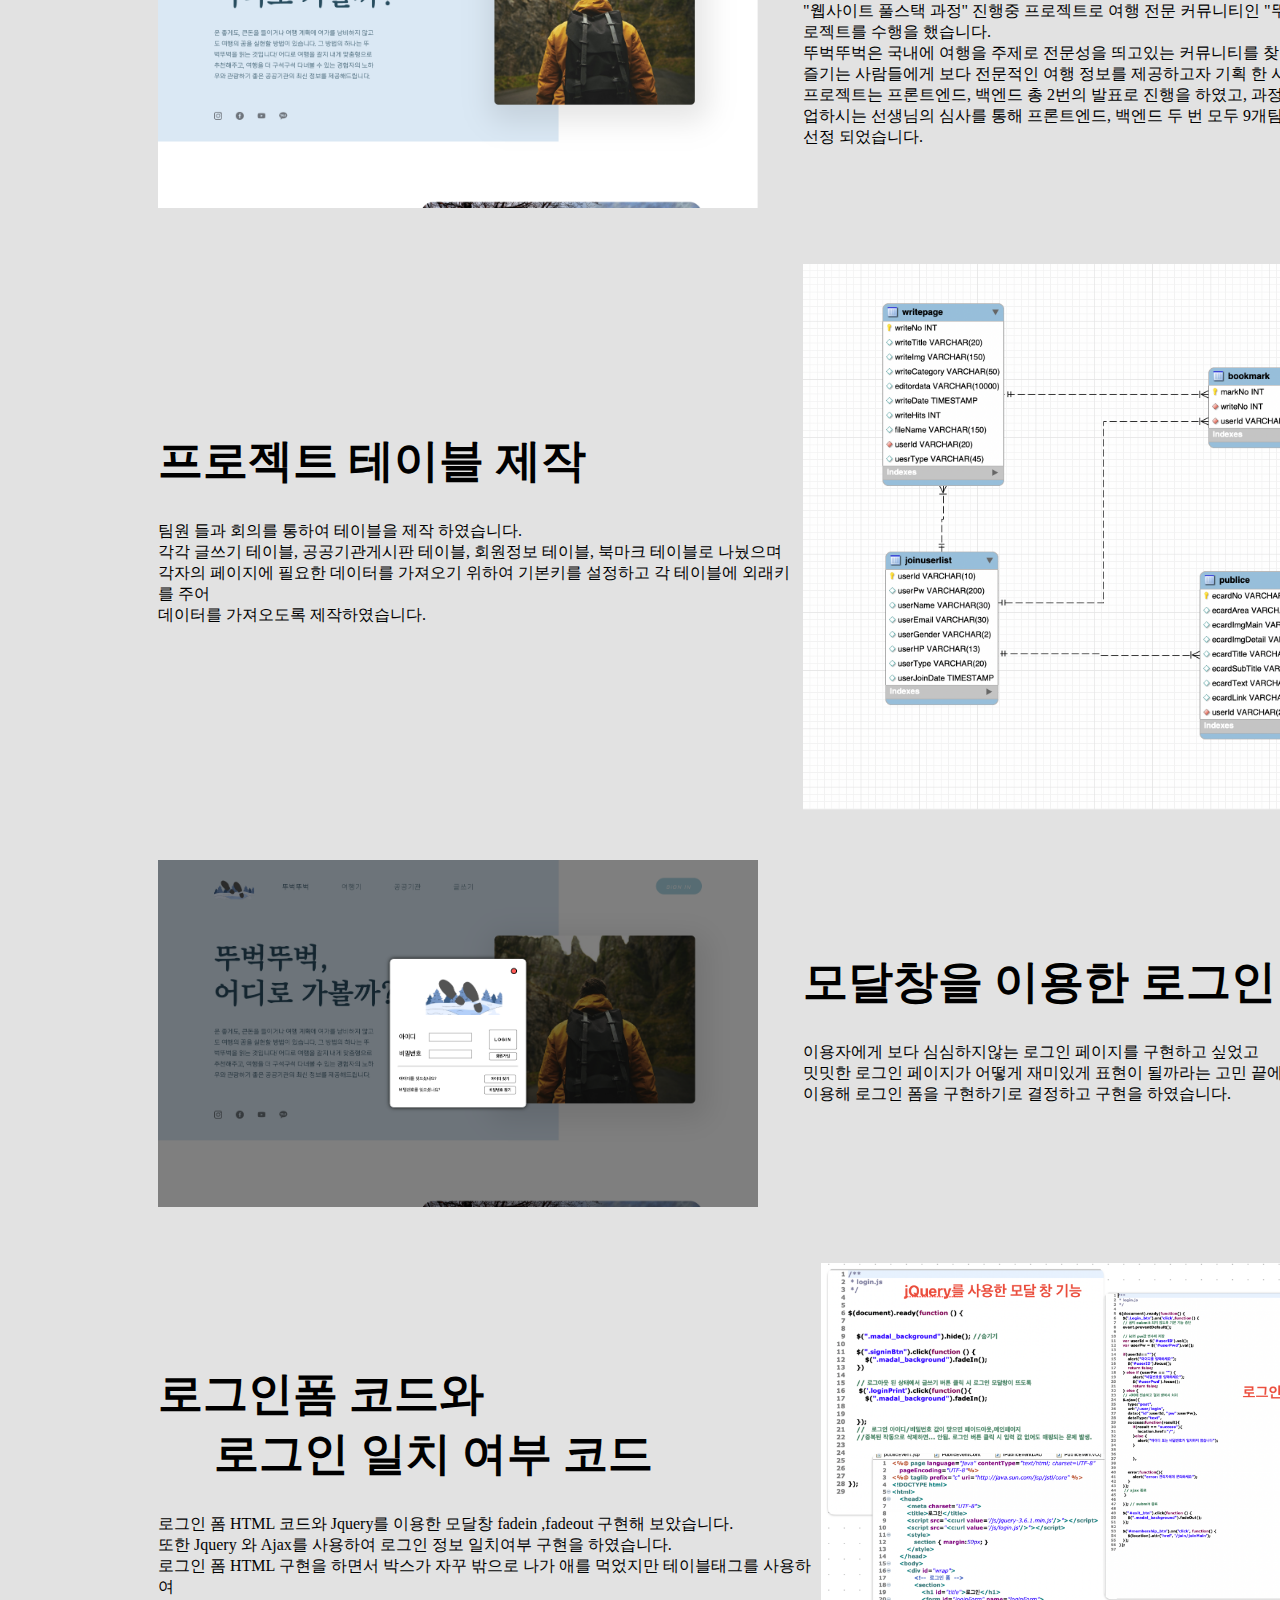
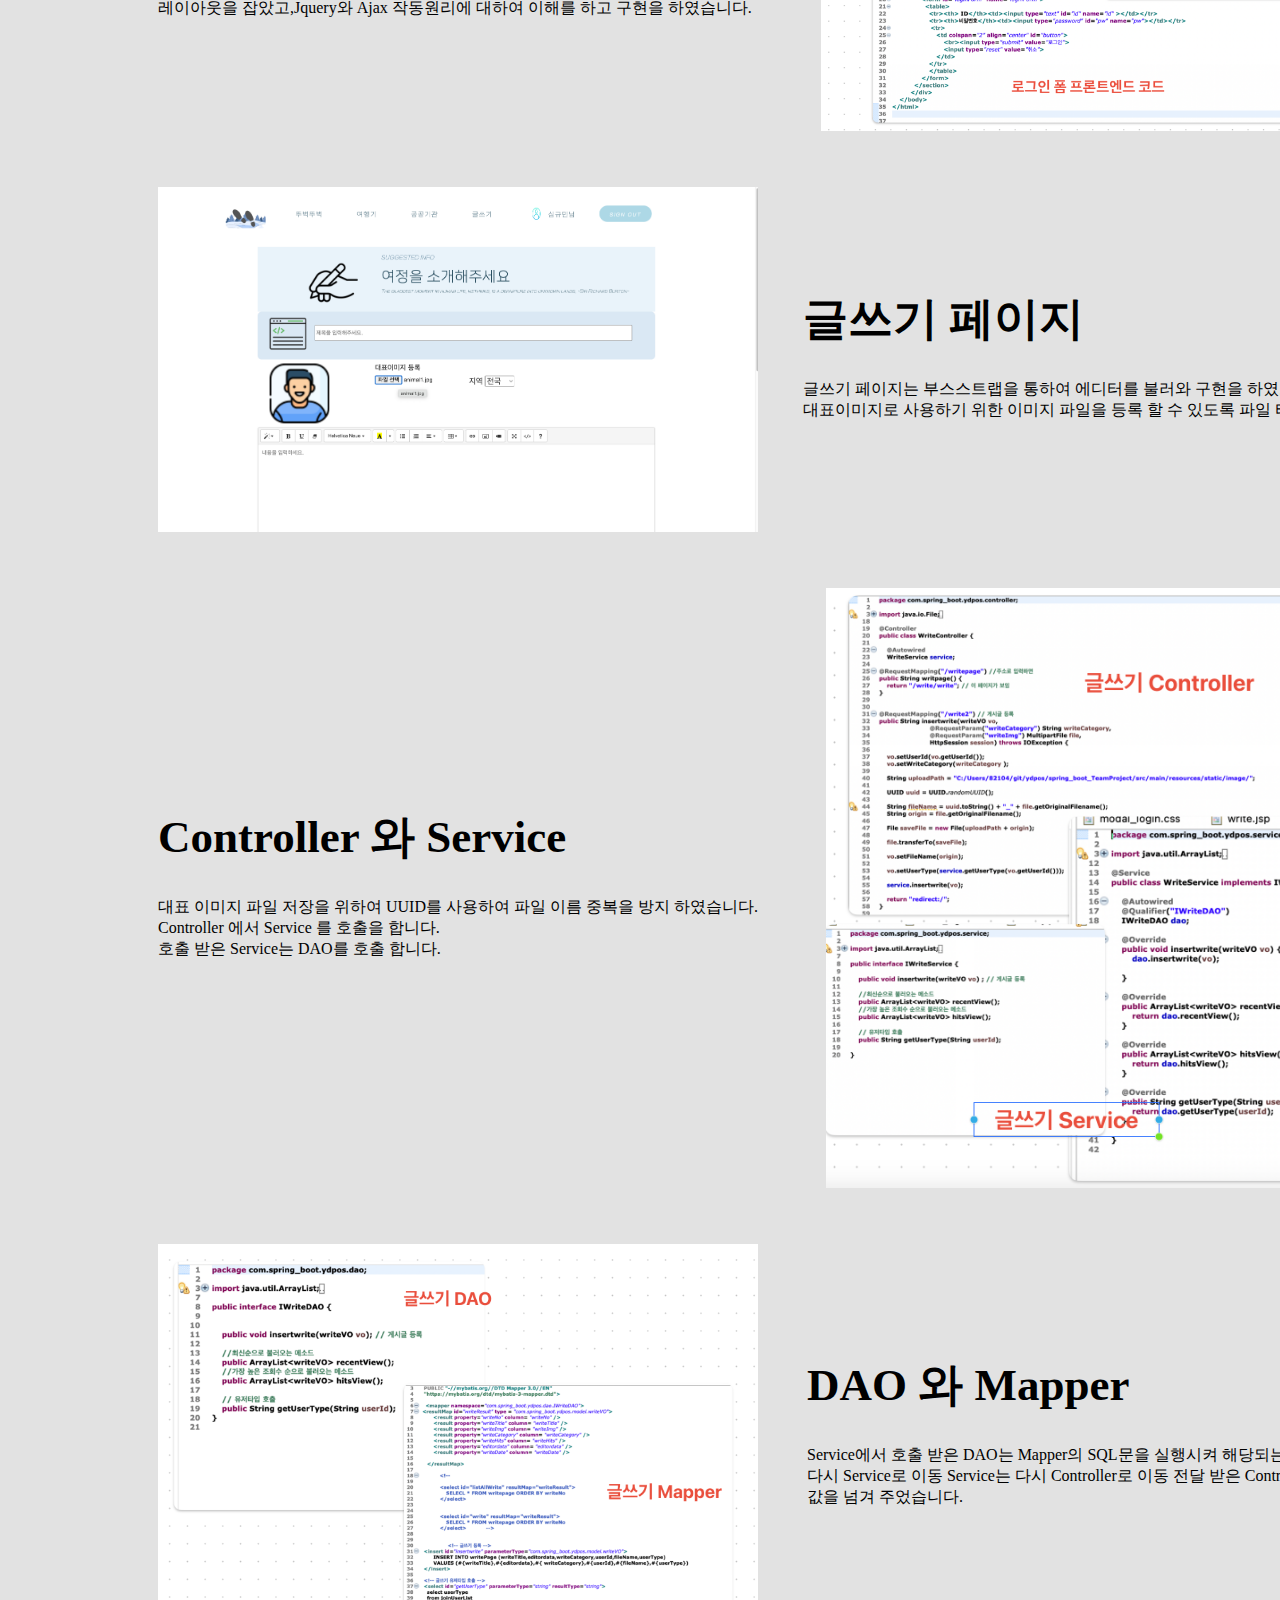
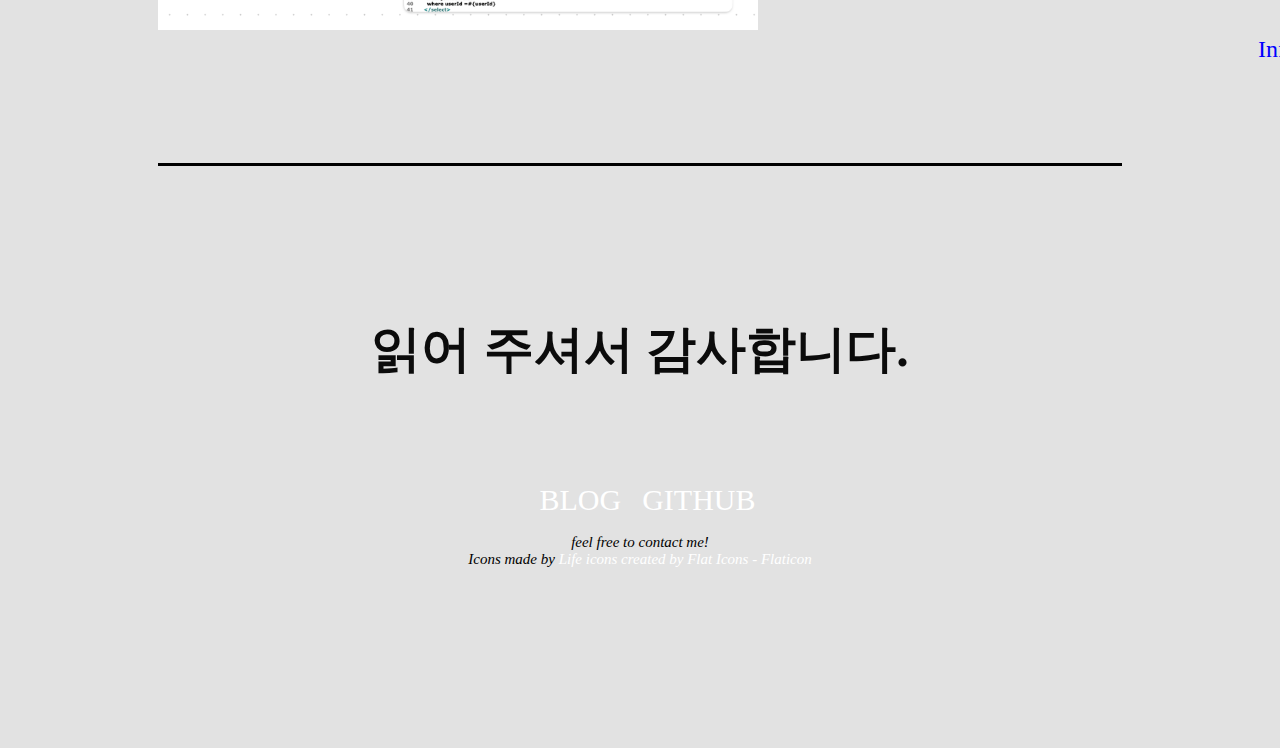
==== commit 8dc4deb2: "찐찐최종" ====
--- a/index.html
+++ b/index.html
@@ -33,6 +33,21 @@
         <h5 class="recent_menu"> RECENT WORK</h5>
         <div class="recent_works">
             <div>
+
+
+                <div class="article" id="arit02">
+
+                    <div class="article_info">
+                        <h4 class="article_name" id="name02" style="font-size: 80px; color: rgb(253, 250, 250); -webkit-text-stroke: 1px rgb(249, 11, 11);">프로젝트 소개</h4>
+                        <p class="article_comment"> 
+                            <br>
+                            <!-- <button class="more">MORE ></button> -->
+                    </div>
+                    <img class="thumbnail" id="thumb02" src="./플젝.png ">
+
+                </div>
+
+
                 <div class="article" id="arit01">
                     <div><img class="thumbnail" id="thumb01" src="./메인.png "></div>
                     <div class="article_info">
--- a/index.css
+++ b/index.css
@@ -118,7 +118,7 @@
     color: rgb(6, 2, 0);
 
     text-align: right;
-    margin-top: 100px;
+    margin-top: 300px;
 }
 
 
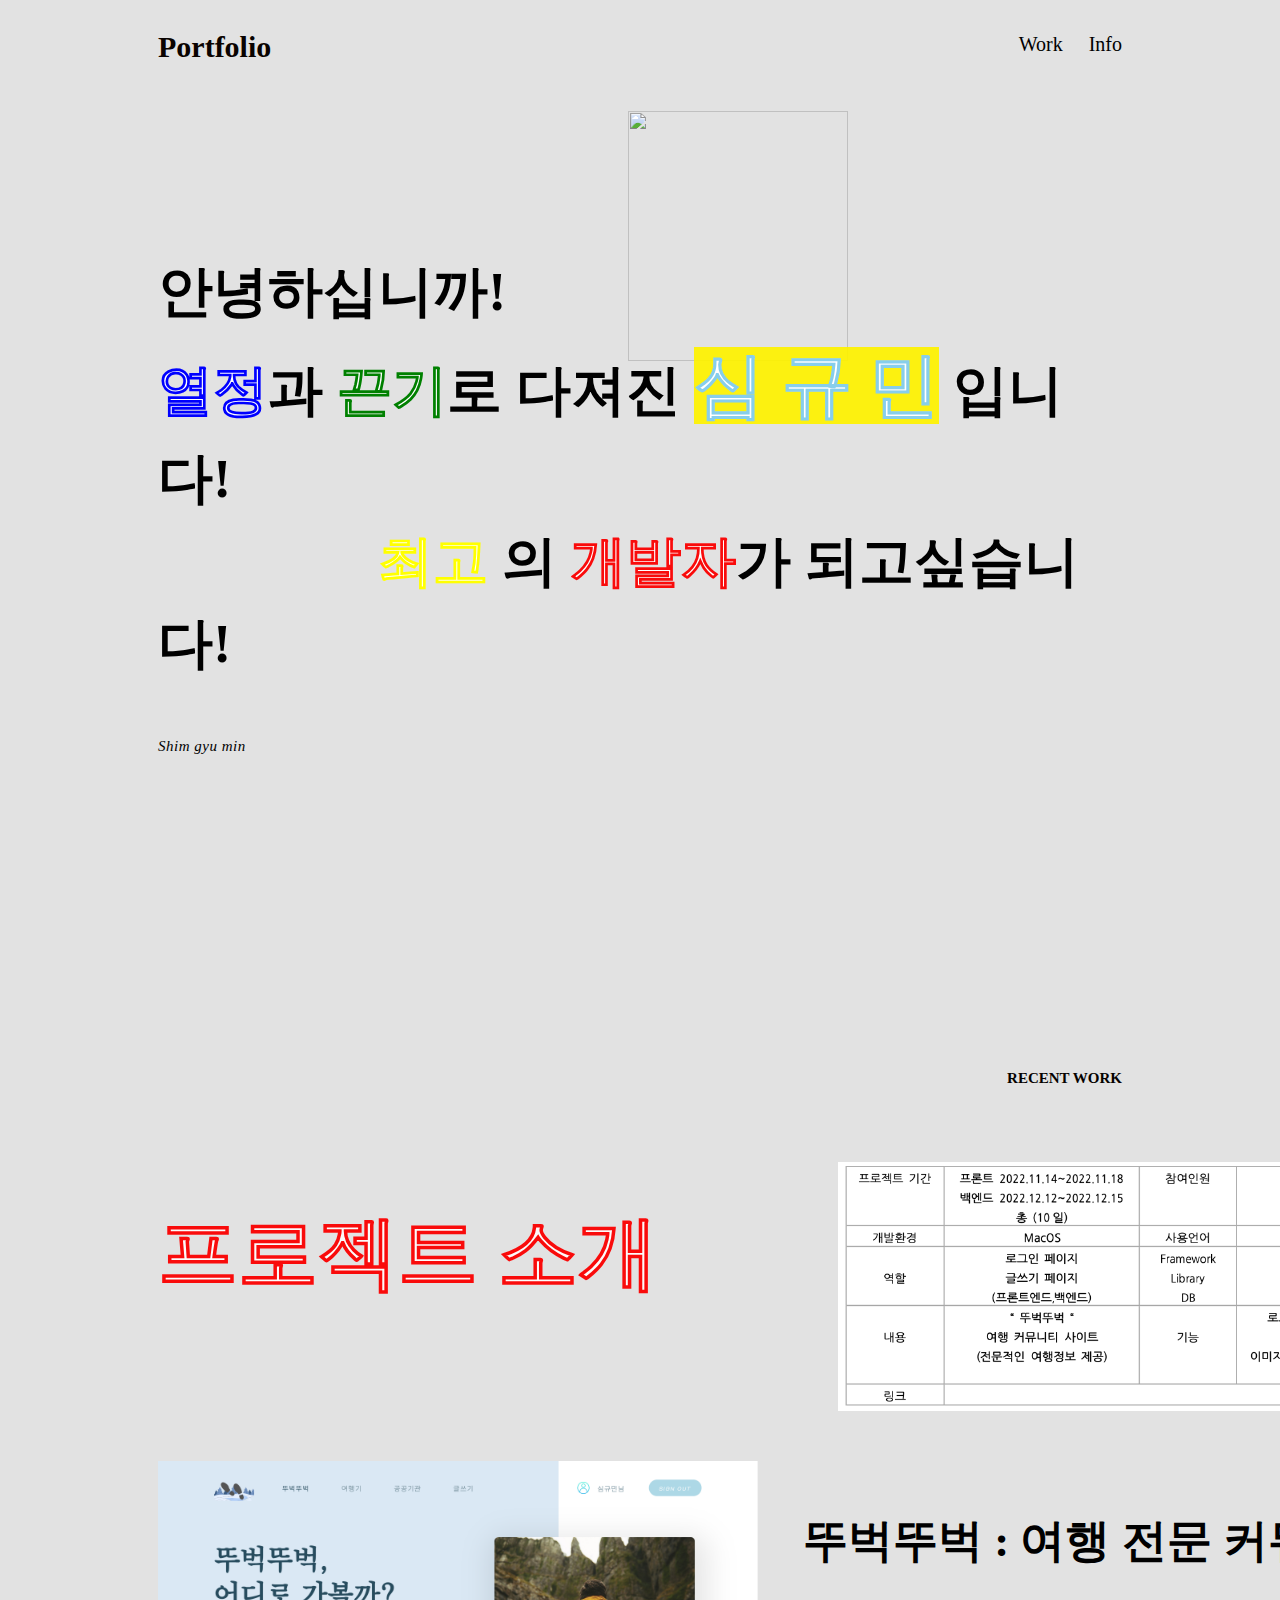
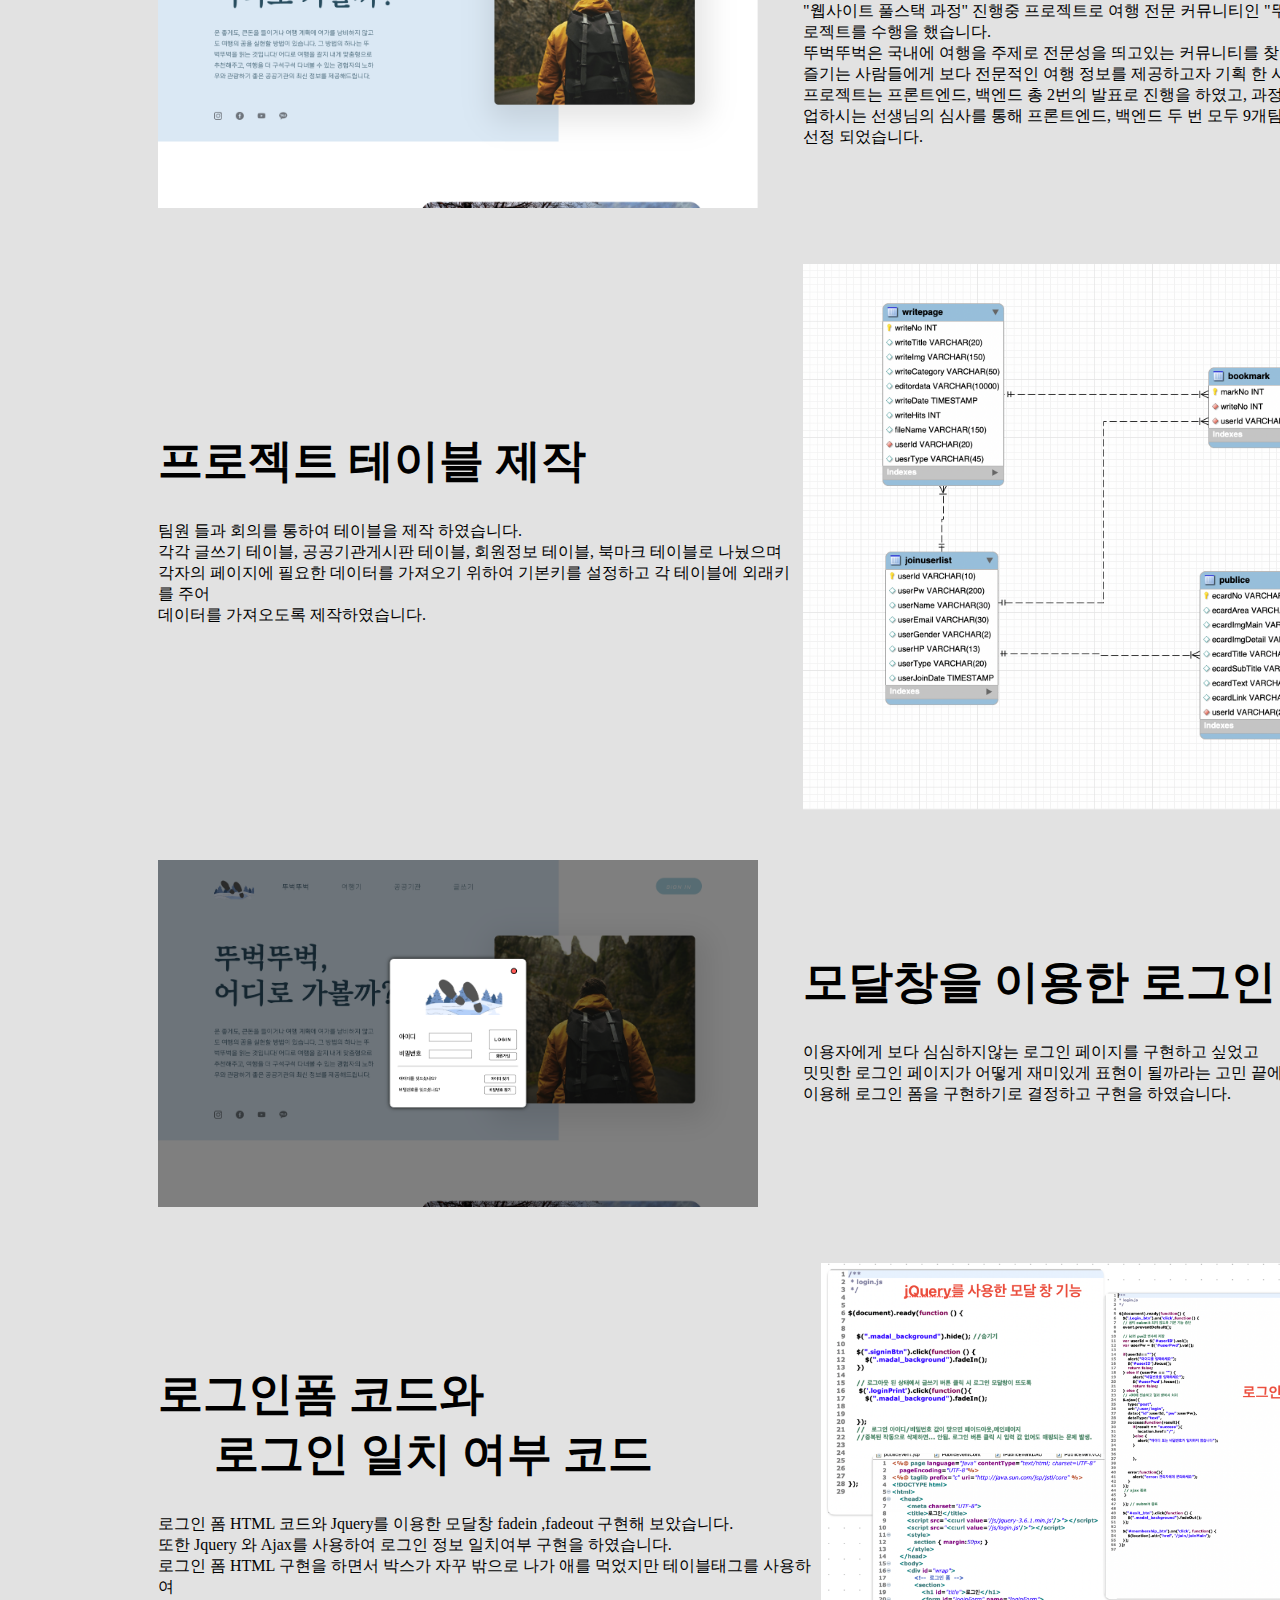
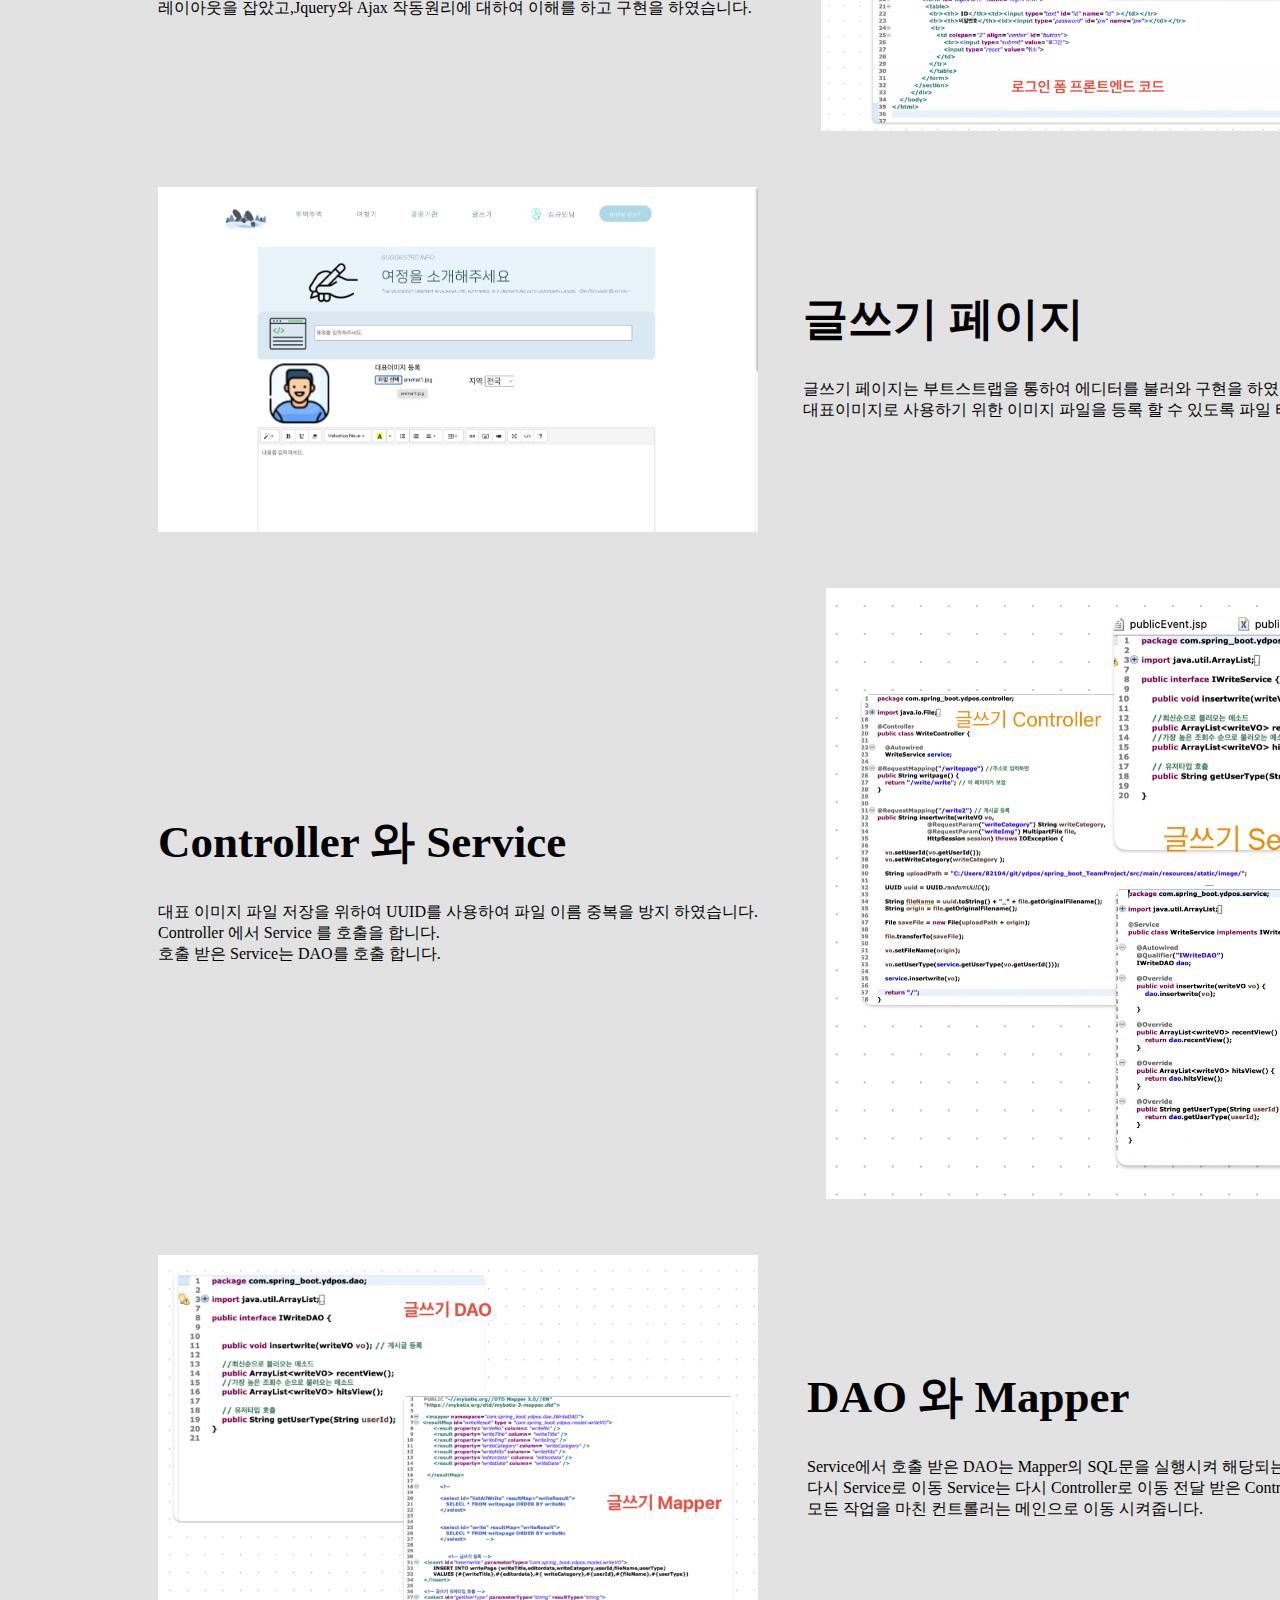
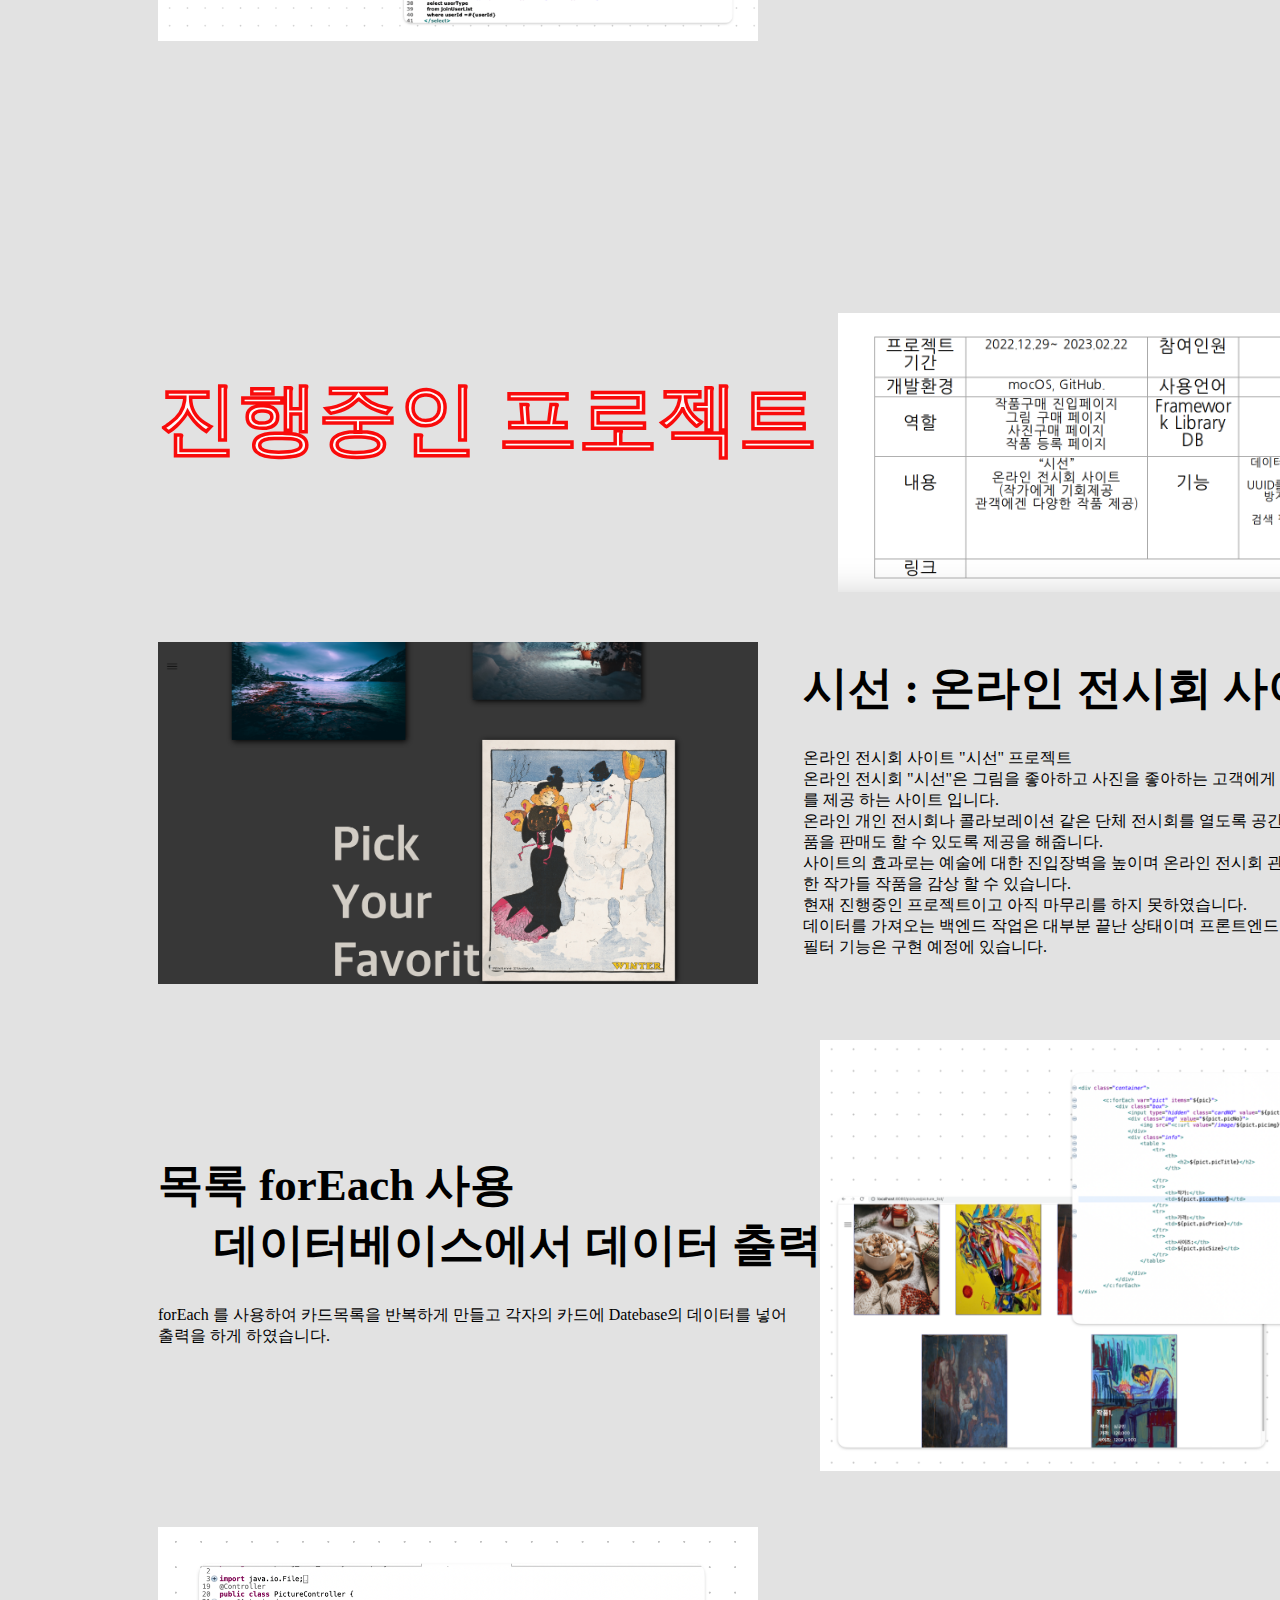
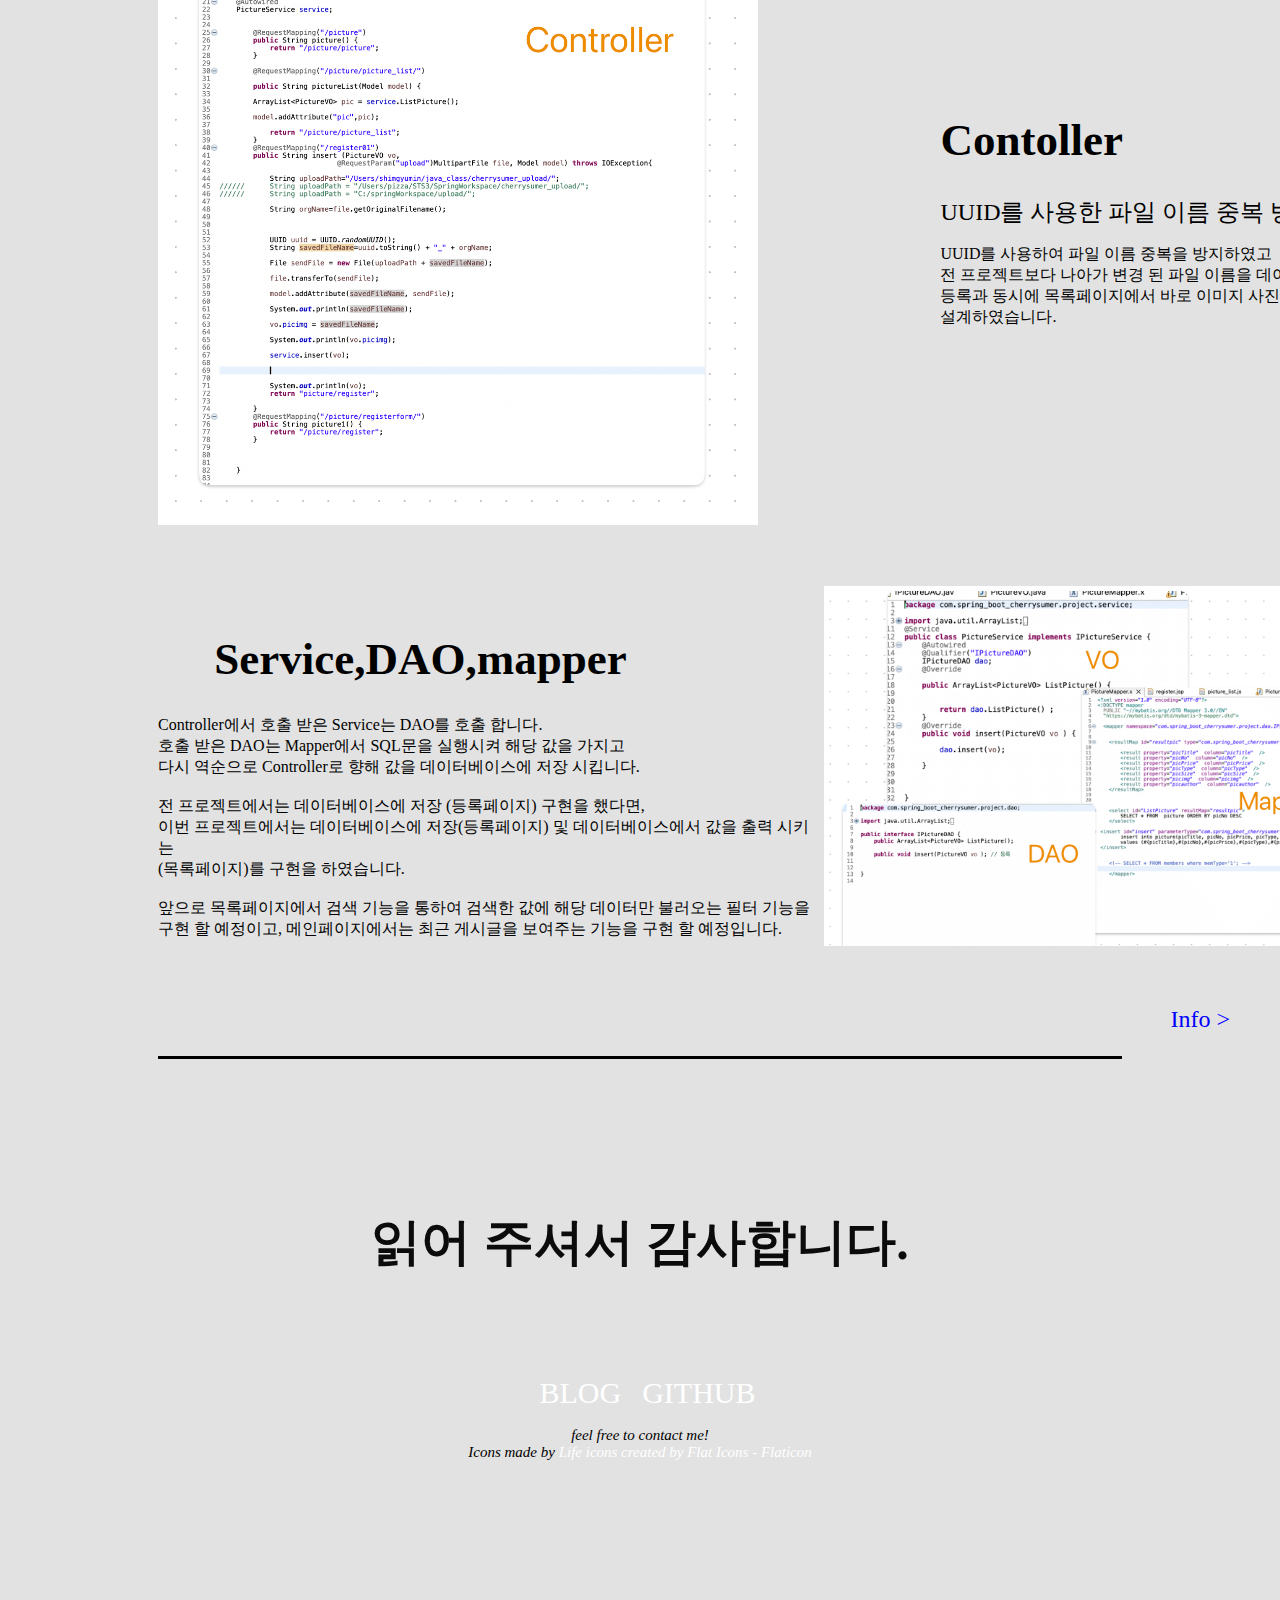
==== commit f9b7cc88: "포폴 업데이트!" ====
--- a/index.html
+++ b/index.html
@@ -21,7 +21,9 @@
         </nav>
 
         <div class="front_main">
-            <h1 class="kor_comment" style="line-height: 1.5;">안녕하십니까!<br> <a class="highlight type03">열정</a>과 <a class="highlight type04 ">끈기</a>로 다져진 <a class="sample" style="font-size: 70px;">심 규 민</a> 입니다! <br>
+            <img src="/누끼.png" class="img_01" />
+            <h1 class="kor_comment" style="line-height: 1.5;">안녕하십니까!<br> <a class="highlight type03">열정</a>과 <a
+                    class="highlight type04 ">끈기</a>로 다져진 <a class="sample" style="font-size: 70px;">심 규 민</a> 입니다! <br>
                 &nbsp;&nbsp;&nbsp;&nbsp;&nbsp;&nbsp;&nbsp;&nbsp;&nbsp;&nbsp;&nbsp;&nbsp;&nbsp;&nbsp;&nbsp;
                 <a class="highlight type01"> 최고 </a> 의 <a class="highlight type02">개발자</a>가 되고싶습니다!
             </h1>
@@ -38,8 +40,10 @@
                 <div class="article" id="arit02">
 
                     <div class="article_info">
-                        <h4 class="article_name" id="name02" style="font-size: 80px; color: rgb(253, 250, 250); -webkit-text-stroke: 1px rgb(249, 11, 11);">프로젝트 소개</h4>
-                        <p class="article_comment"> 
+                        <h4 class="article_name" id="name02"
+                            style="font-size: 80px; color: rgb(253, 250, 250); -webkit-text-stroke: 1px rgb(249, 11, 11);">
+                            프로젝트 소개</h4>
+                        <p class="article_comment">
                             <br>
                             <!-- <button class="more">MORE ></button> -->
                     </div>
@@ -51,7 +55,7 @@
                 <div class="article" id="arit01">
                     <div><img class="thumbnail" id="thumb01" src="./메인.png "></div>
                     <div class="article_info">
-                        <h3 class="article_name hover01" id="name01" >뚜벅뚜벅 : 여행 전문 커뮤니티</h3>
+                        <h3 class="article_name hover01" id="name01">뚜벅뚜벅 : 여행 전문 커뮤니티</h3>
                         <p class="article_comment">"웹사이트 풀스택 과정" 진행중 프로젝트로 여행 전문 커뮤니티인 "뚜벅뚜벅"을 구현하는 프로젝트를 수행을 했습니다.<br>
                             뚜벅뚜벅은 국내에 여행을 주제로 전문성을 띄고있는 커뮤니티를 찾을 수가 없었고, 여행을 즐기는 사람들에게 보다 전문적인 여행 정보를 제공하고자 기획 한 사이트
                             입니다.
@@ -115,7 +119,7 @@
                     <div><img class="thumbnail" id="thumb01" src="./글쓰기.png "></div>
                     <div class="article_info">
                         <h3 class="article_name hover04" id="name01">글쓰기 페이지</h3>
-                        <p class="article_comment"> 글쓰기 페이지는 부스스트랩을 통하여 에디터를 불러와 구현을 하였고.<br>
+                        <p class="article_comment"> 글쓰기 페이지는 부트스트랩을 통하여 에디터를 불러와 구현을 하였고.<br>
                             대표이미지로 사용하기 위한 이미지 파일을 등록 할 수 있도록 파일 타입을 주었습니다.
                             <br>
 
@@ -134,7 +138,8 @@
                         </p>
                         <!-- <button class="more">MORE ></button> -->
                     </div>
-                    <div style="position: relative; left: -133px;"><img class="thumbnail" id="thumb02" src="./콘서.png"></div>
+                    <div style="position: relative; left: -133px;"><img class="thumbnail" id="thumb02"
+                            src="/글컨써.png"></div>
                 </div>
 
                 <div class="article" id="arit01">
@@ -142,34 +147,120 @@
                     <div class="article_info" style="position: relative; left: -106px;">
                         <h3 class="article_name hover7" id="name01">DAO 와 Mapper </h3>
                         <p class="article_comment"> Service에서 호출 받은 DAO는 Mapper의 SQL문을 실행시켜 해당되는 값을 가지고<br>
-                            다시 Service로 이동 Service는 다시 Controller로 이동 전달 받은 Controller는 Redirect로<br> 값을 넘겨 주었습니다.
-                            <br>
-
-                        </p>
-                        <!-- <button class="more">MORE ></button> -->
-                    </div>
-                </div>
-
-
-
-
-
-
-
-
-
-
-
-
-
-
-
-
-
-
-
-
-<a  href="info.html" style="position: relative; left: 1100px; color: blue;">Info ></a>
+                            다시 Service로 이동 Service는 다시 Controller로 이동 전달 받은 Controller는 해당되는 값을 db에 저장하고,<br> 모든 작업을 마친
+                            컨트롤러는 메인으로 이동 시켜줍니다.
+
+                            <br>
+                        </p>
+
+
+
+                        <!-- <button class="more">MORE ></button> -->
+                    </div>
+
+                </div>
+                <br><br><br><br><br><br><br><br>
+
+                <div class="article" id="arit02">
+
+                    <div class="article_info">
+                        <h4 class="article_name" id="name02"
+                            style="font-size: 80px; color: rgb(253, 250, 250); -webkit-text-stroke: 1px rgb(249, 11, 11);">
+                            진행중인 프로젝트</h4>
+                        <p class="article_comment">
+                            <br>
+                            <!-- <button class="more">MORE ></button> -->
+                    </div>
+                    <img class="thumbnail" id="thumb02" src="/시선2.png ">
+
+                </div>
+
+
+
+                <div class="article" id="arit01">
+                    <div><img class="thumbnail" id="thumb01" src="시선 .png"></div>
+                    <div class="article_info">
+                        <h3 class="article_name hover01" id="name01">시선 : 온라인 전시회 사이트</h3>
+                        <p class="article_comment">온라인 전시회 사이트 "시선" 프로젝트<br>
+                            온라인 전시회 "시선"은 그림을 좋아하고 사진을 좋아하는 고객에게 작가가 될 수 있는 기회를 제공 하는 사이트 입니다.<br>
+                            온라인 개인 전시회나 콜라보레이션 같은 단체 전시회를 열도록 공간을 대여해주며
+                            개인 작품을 판매도 할 수 있도록 제공을 해줍니다.<br>
+                            사이트의 효과로는 예술에 대한 진입장벽을 높이며 온라인 전시회 관객들에게는 더욱 다양한 작가들 작품을 감상 할 수 있습니다.
+                            <br>
+                            현재 진행중인 프로젝트이고 아직 마무리를 하지 못하였습니다.<br>
+                            데이터를 가져오는 백엔드 작업은 대부분 끝난 상태이며 프론트엔드 와 목록에 검색 기능과 필터 기능은 구현 예정에 있습니다.
+                        </p>
+                        <!-- <button class="more">MORE ></button> -->
+                    </div>
+
+
+                </div>
+
+
+
+
+
+                <div class="article" id="arit02">
+
+                    <div class="article_info">
+                        <h3 class="article_name hover03" id="name02" style=" margin-right: -93px;">목록 forEach 사용<br>
+                            &nbsp;&nbsp;&nbsp;&nbsp; 데이터베이스에서 데이터 출력</h3>
+                        <p class="article_comment"> forEach 를 사용하여 카드목록을 반복하게 만들고 각자의 카드에
+                            Datebase의 데이터를 넣어 <br>출력을 하게 하였습니다.
+                        </p>
+                        <!-- <button class="more">MORE ></button> -->
+                    </div>
+                    <div><img class="thumbnail" id="thumb02" src="/목록 포이치.png"></div>
+                </div>
+
+
+
+
+
+                <div class="article" id="arit01">
+                    <div><img class="thumbnail" id="thumb01" src="/시선 컨트롤럴.png"></div>
+                    <div class="article_info">
+                        <h3 class="article_name hover01" id="name01">Contoller</h3>
+                        UUID를 사용한 파일 이름 중복 방지 및 파일 이름 전달</h3>
+                        <p class="article_comment">UUID를 사용하여 파일 이름 중복을 방지하였고 <br>
+                            전 프로젝트보다 나아가 변경 된 파일 이름을 데이터베이스에 저장을 시켜<br>
+                            등록과 동시에 목록페이지에서 바로 이미지 사진과 데이터를 출력 할 수 있게<br> 설계하였습니다.
+
+                        </p>
+                        <!-- <button class="more">MORE ></button> -->
+                    </div>
+
+
+                </div>
+
+
+
+
+
+                <div class="article" id="arit02">
+
+                    <div class="article_info">
+                        <h3 class="article_name hover03" id="name02" style="margin-right: -353px;"><br>
+                            &nbsp;&nbsp;&nbsp;&nbsp; Service,DAO,mapper</h3>
+                        <p class="article_comment"> Controller에서 호출 받은 Service는 DAO를 호출 합니다.<br>
+                            호출 받은 DAO는 Mapper에서 SQL문을 실행시켜 해당 값을 가지고 <br>
+                            다시 역순으로 Controller로 향해 값을 데이터베이스에 저장 시킵니다. <br><br>
+
+                            전 프로젝트에서는 데이터베이스에 저장 (등록페이지) 구현을 했다면, <br>
+                            이번 프로젝트에서는 데이터베이스에 저장(등록페이지) 및 데이터베이스에서 값을 출력 시키는<br> (목록페이지)를 구현을 하였습니다.<br><br>
+                            앞으로 목록페이지에서 검색 기능을 통하여 검색한 값에 해당 데이터만 불러오는 필터 기능을 구현 할 예정이고, 메인페이지에서는 최근 게시글을 보여주는 기능을 구현 할
+                            예정입니다.
+                        </p>
+                        <!-- <button class="more">MORE ></button> -->
+                    </div>
+                    <div><img class="thumbnail" id="thumb02" src="/서비스다오브이오.png"></div>
+                </div>
+
+
+
+
+
+                <div style="position: absolute; right: 50px; margin-top: 50px;"><a href="info.html" style=" color: blue;">Info ></a></div>
 
 
 
--- a/index.css
+++ b/index.css
@@ -58,6 +58,7 @@
 .kor_comment{
     font-weight: 600;
     font-size: 55px;
+    z-index: 2;
 }
 .sample{
     background-color:rgba(253, 241, 1, 0.937);
@@ -241,6 +242,7 @@
 .hover03:hover{
     color: yellow;
     -webkit-text-stroke: 1px black;
+    
 }
 .hover04:hover{
     color: green;
@@ -258,3 +260,10 @@
     color: blueviolet;
     -webkit-text-stroke: 1px black;
 }
+.img_01{
+    width: 220px;
+    height: 250px;
+    left: 628px;
+    top: 111px;
+    position: absolute;
+}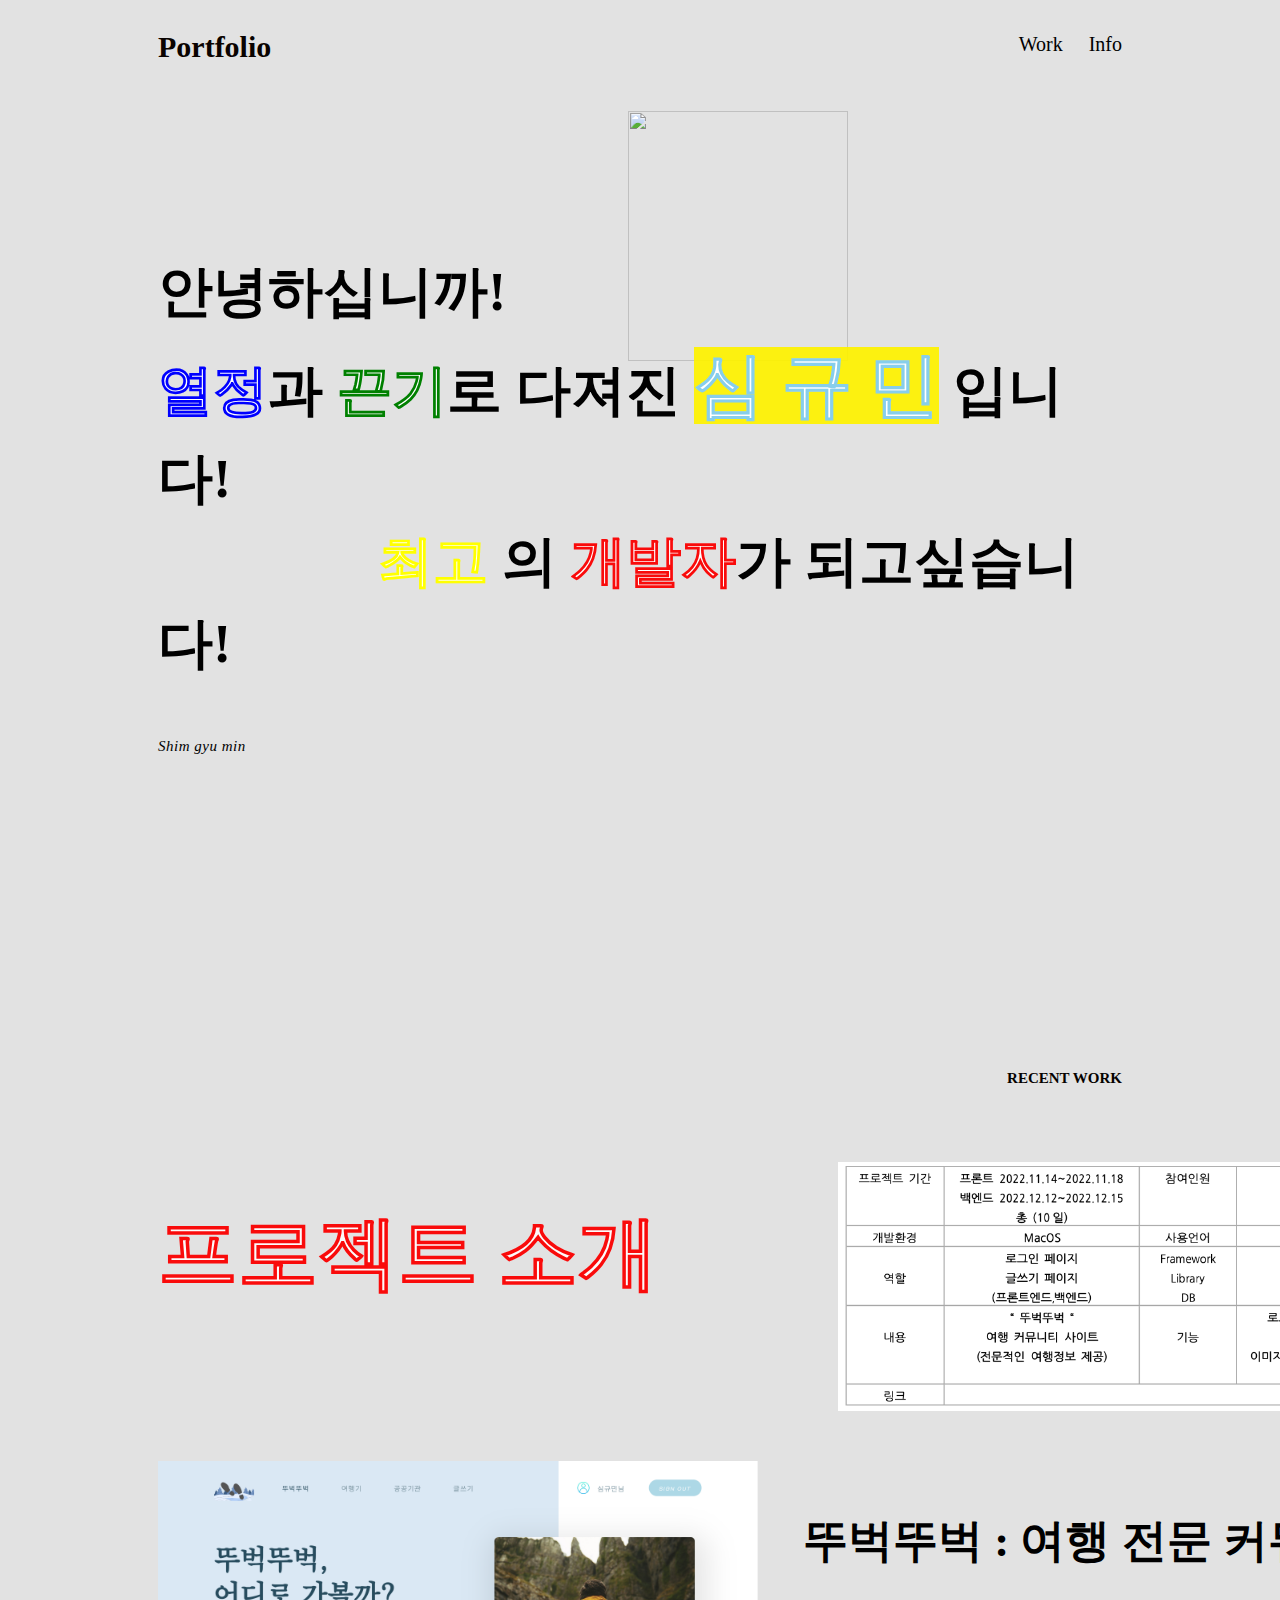
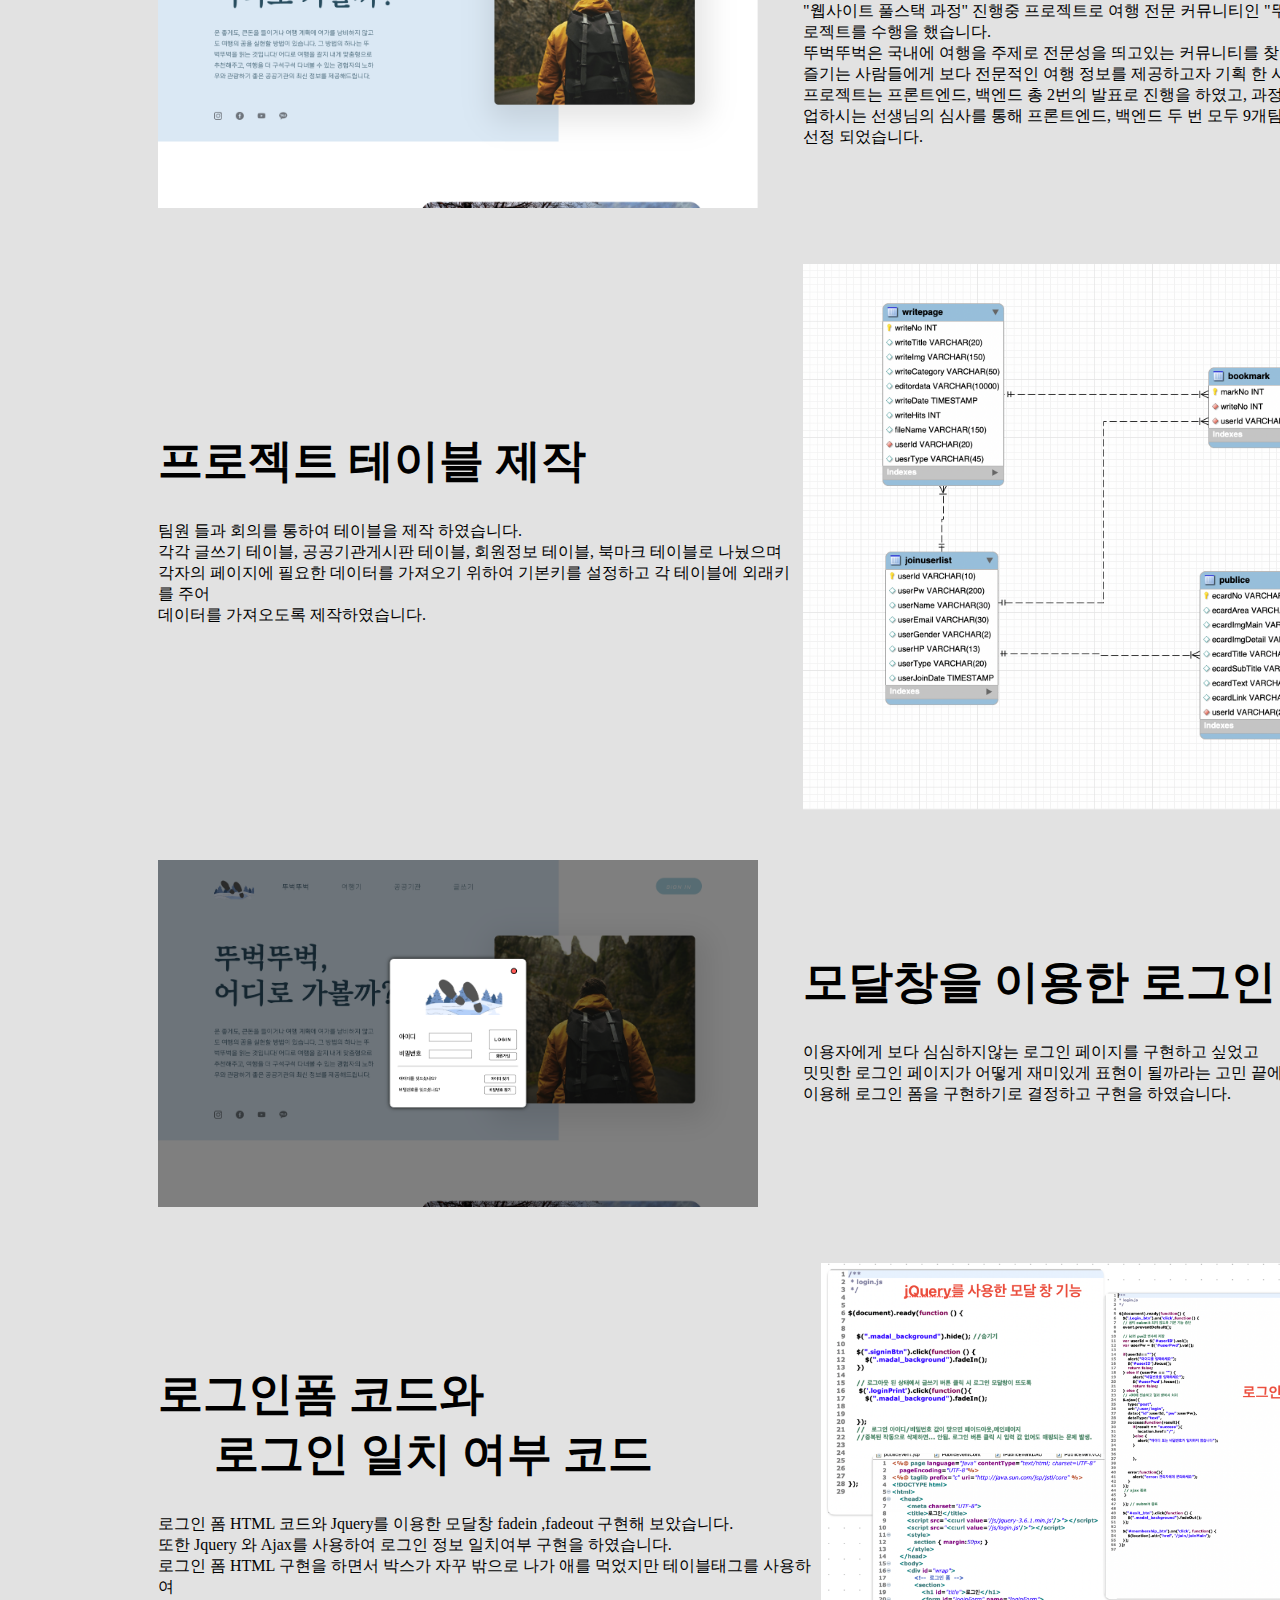
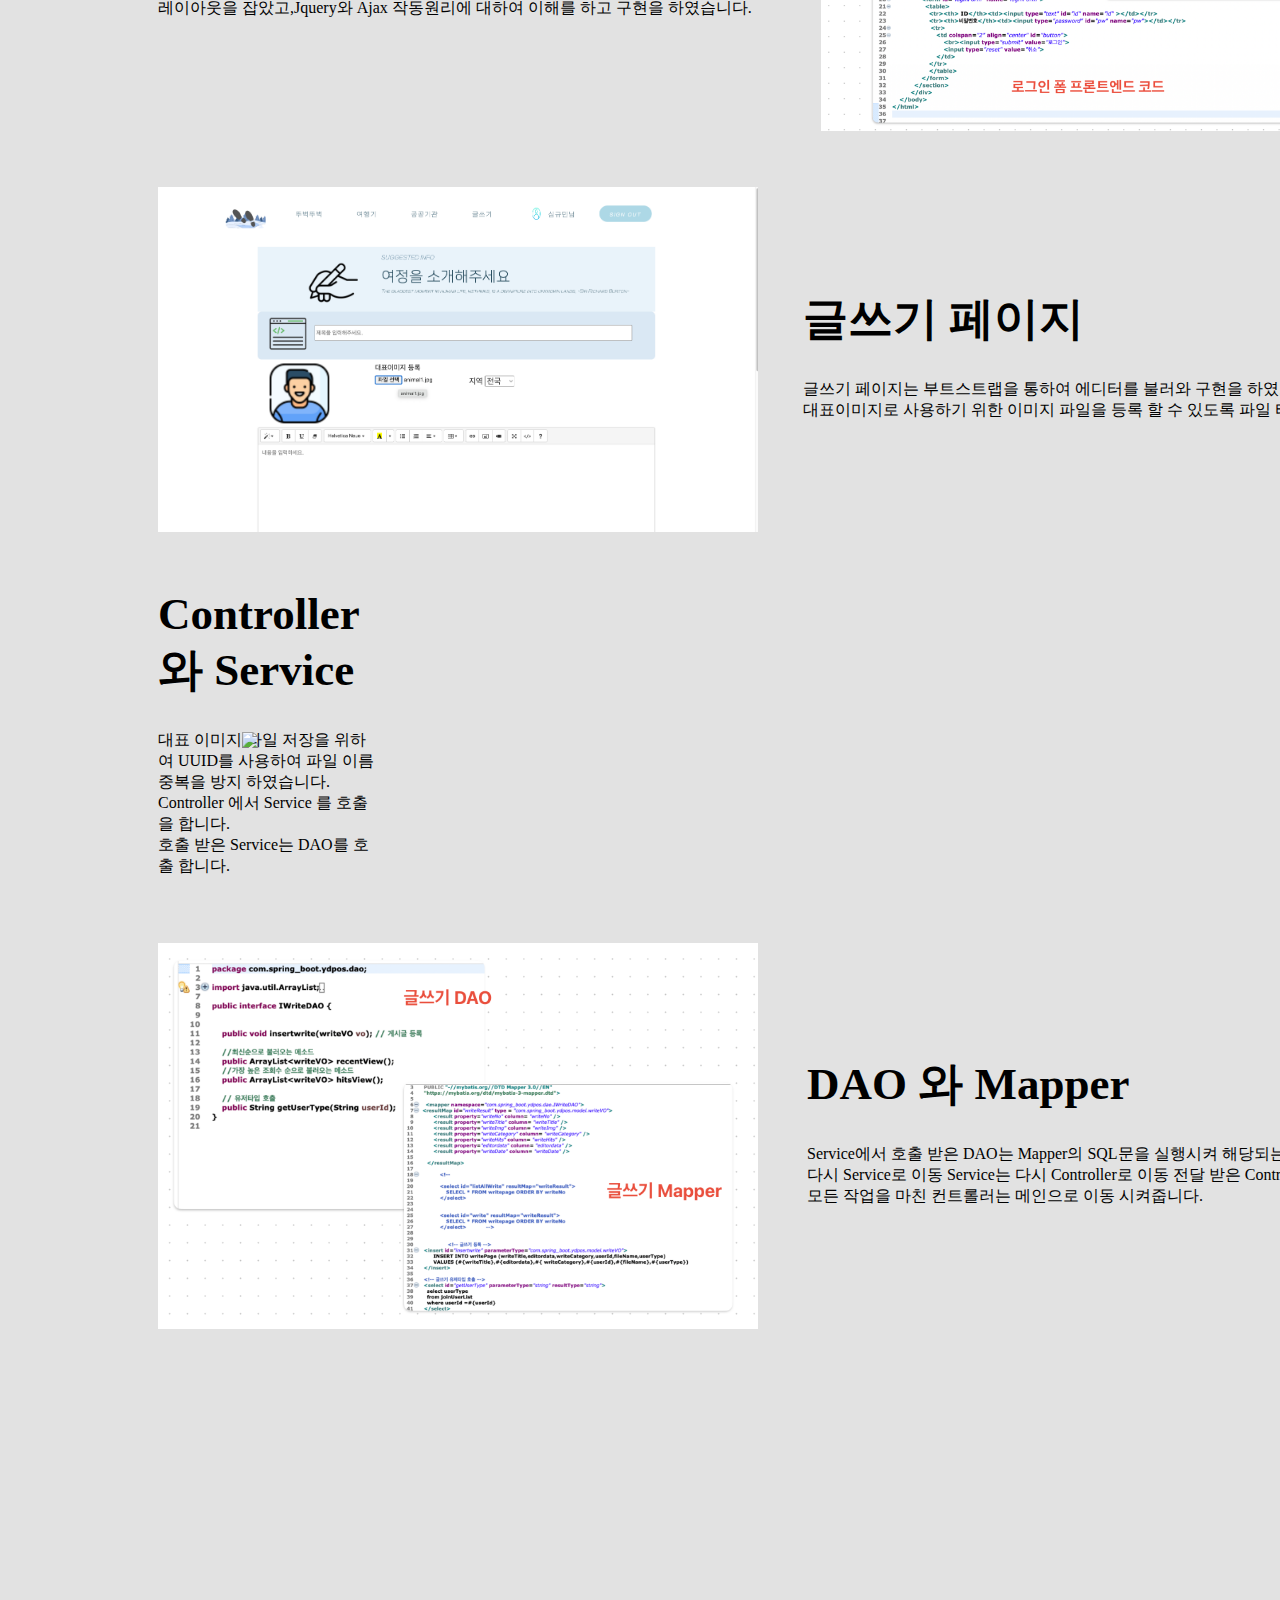
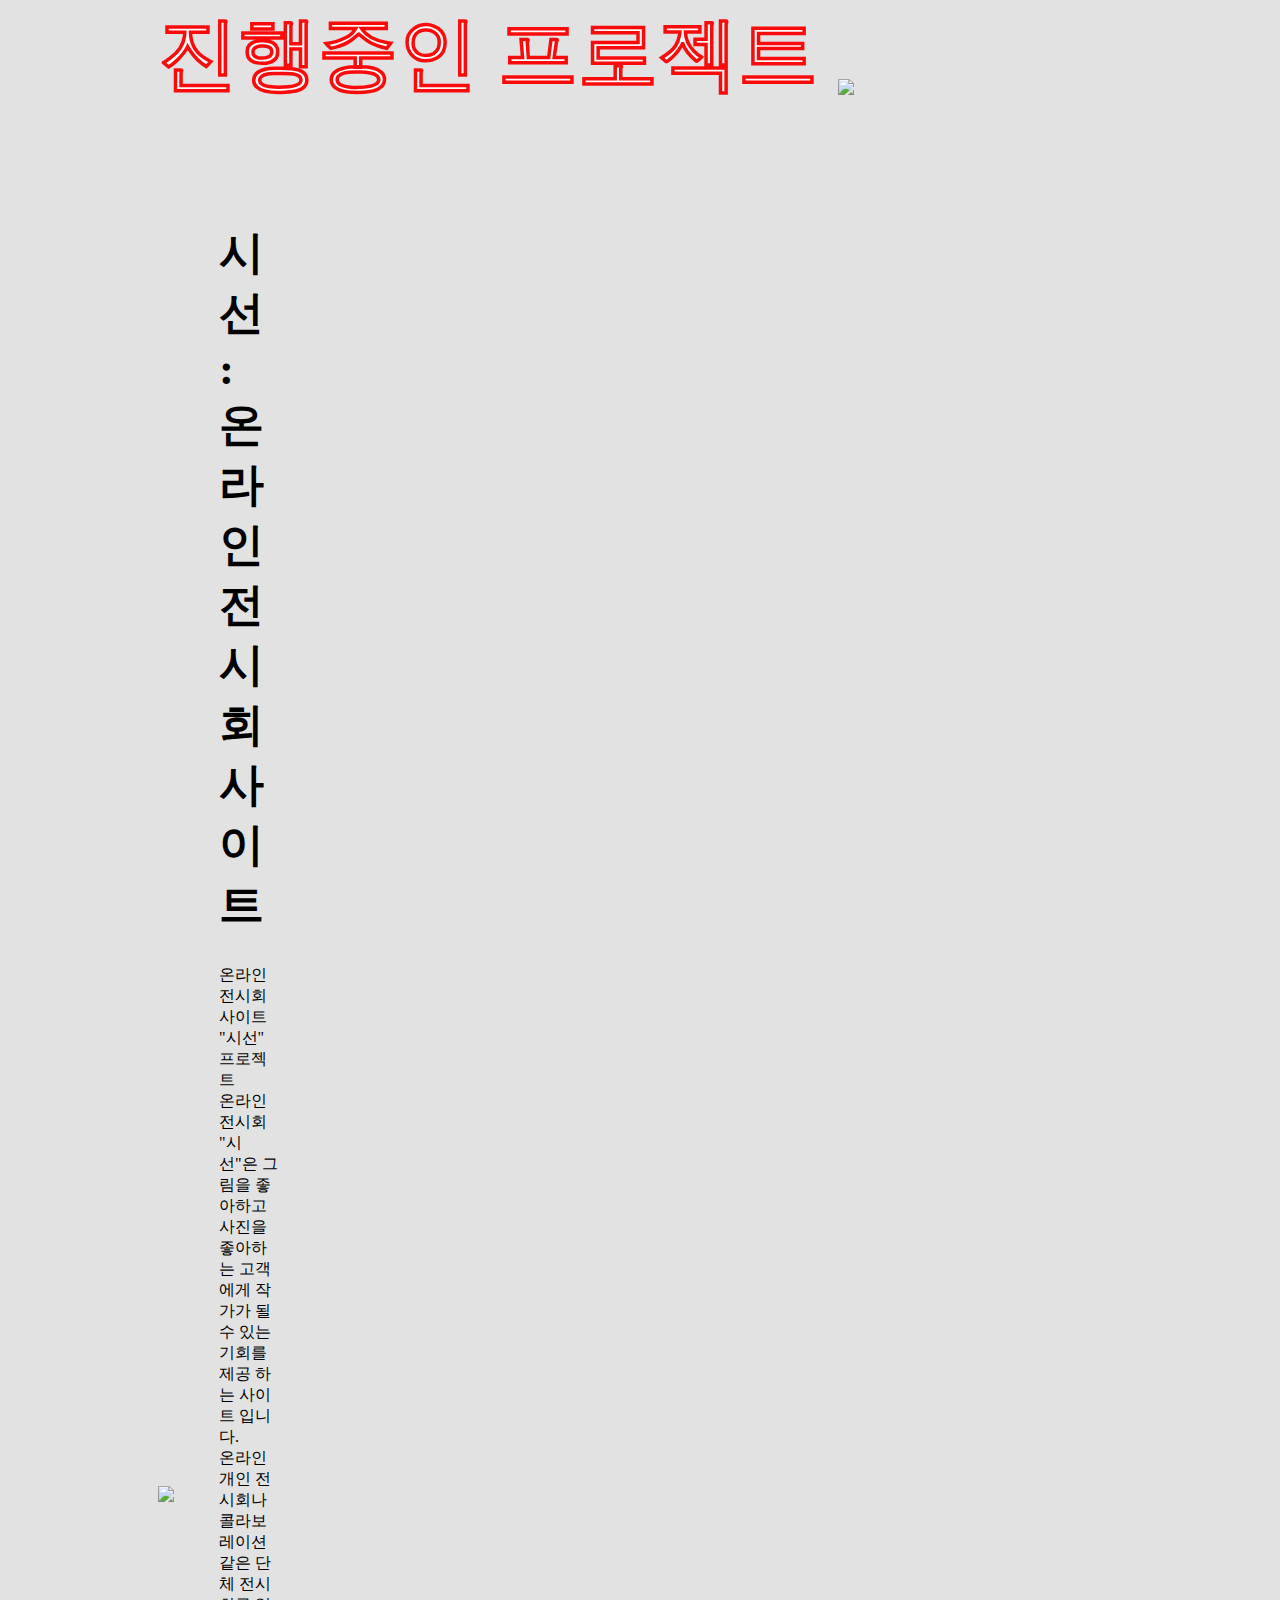
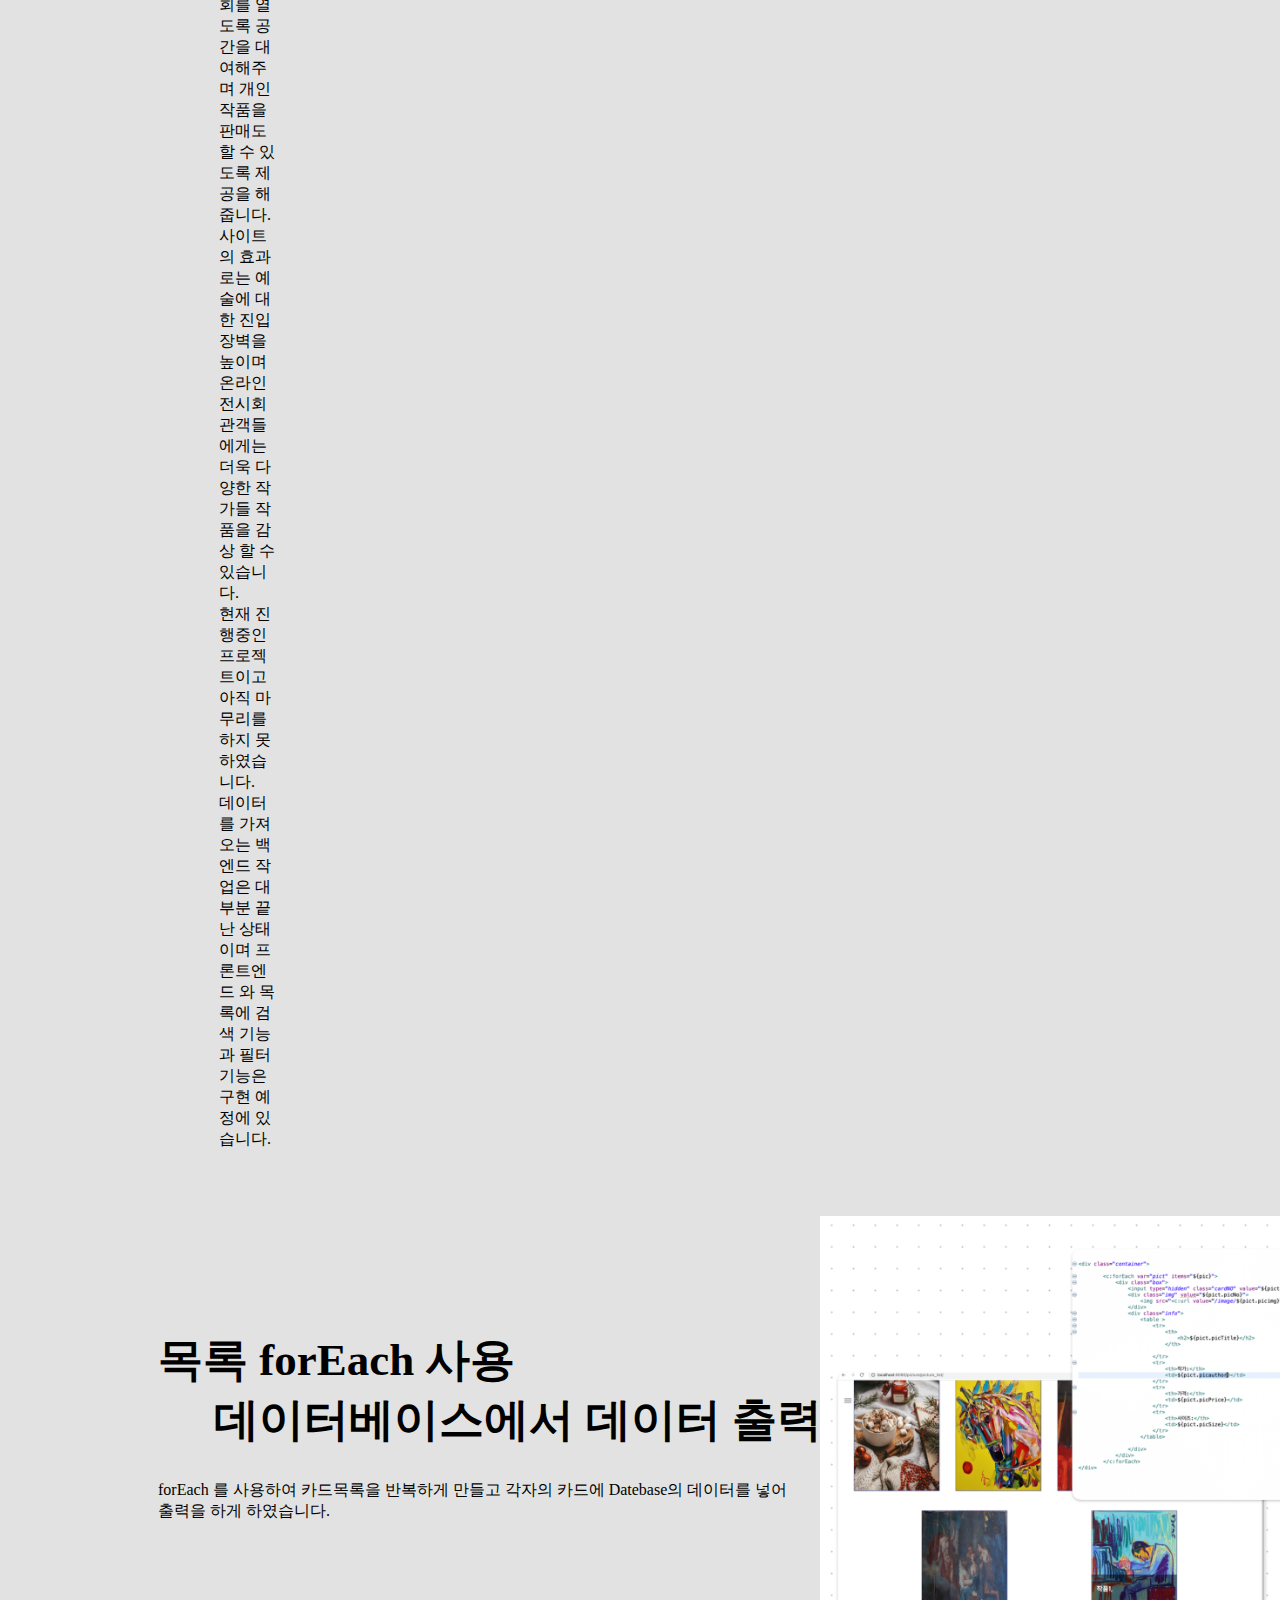
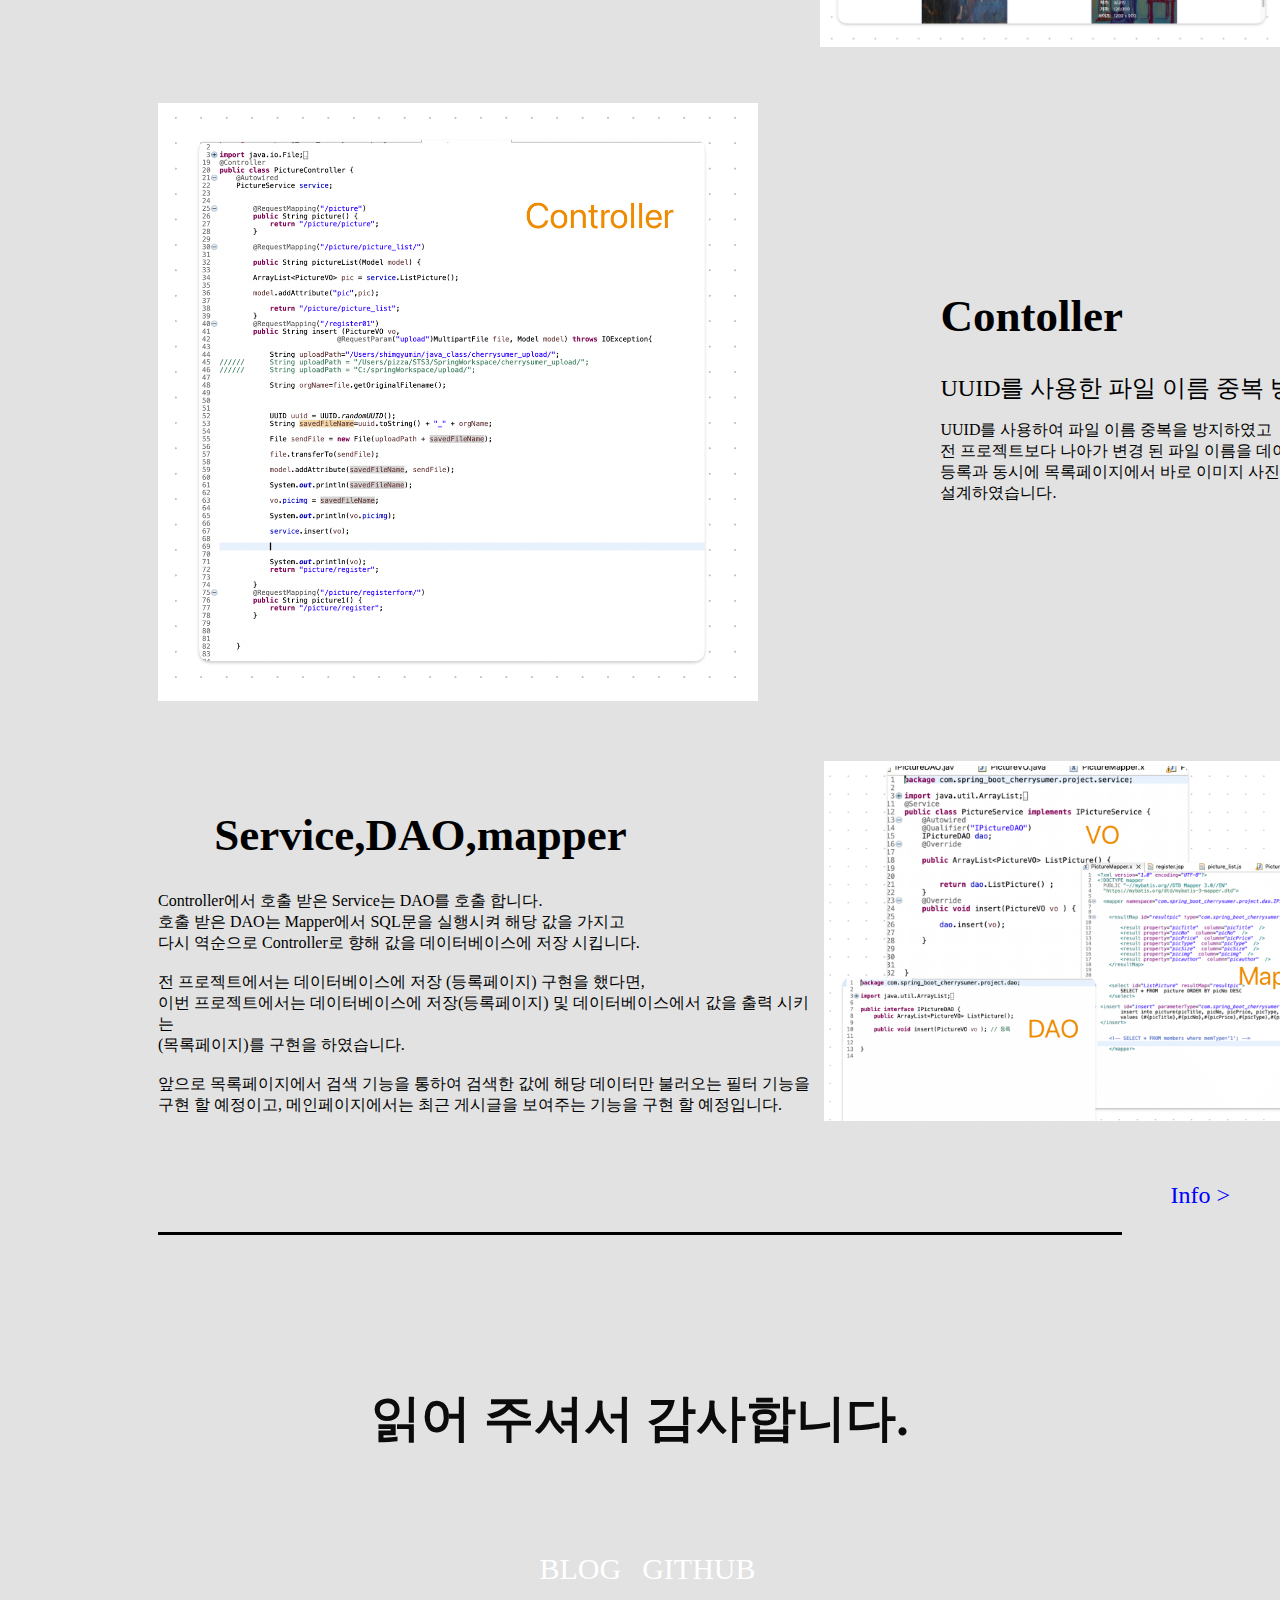
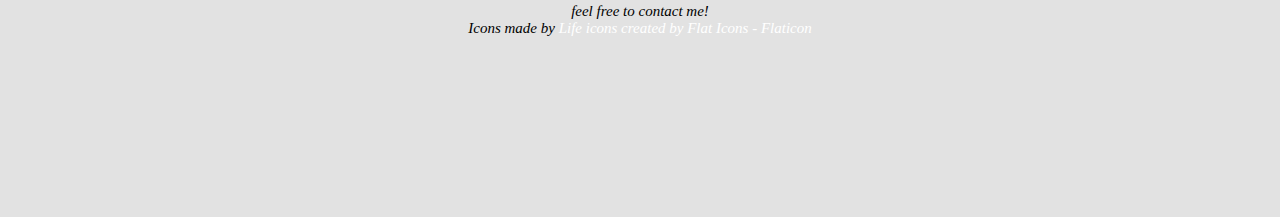
==== commit c6441d74: "경로업데이트" ====
--- a/index.html
+++ b/index.html
@@ -21,7 +21,7 @@
         </nav>
 
         <div class="front_main">
-            <img src="/누끼.png" class="img_01" />
+            <img src="./누끼.png" class="img_01" />
             <h1 class="kor_comment" style="line-height: 1.5;">안녕하십니까!<br> <a class="highlight type03">열정</a>과 <a
                     class="highlight type04 ">끈기</a>로 다져진 <a class="sample" style="font-size: 70px;">심 규 민</a> 입니다! <br>
                 &nbsp;&nbsp;&nbsp;&nbsp;&nbsp;&nbsp;&nbsp;&nbsp;&nbsp;&nbsp;&nbsp;&nbsp;&nbsp;&nbsp;&nbsp;
@@ -139,7 +139,7 @@
                         <!-- <button class="more">MORE ></button> -->
                     </div>
                     <div style="position: relative; left: -133px;"><img class="thumbnail" id="thumb02"
-                            src="/글컨써.png"></div>
+                            src="./witecs.png"></div>
                 </div>
 
                 <div class="article" id="arit01">
@@ -171,14 +171,14 @@
                             <br>
                             <!-- <button class="more">MORE ></button> -->
                     </div>
-                    <img class="thumbnail" id="thumb02" src="/시선2.png ">
-
-                </div>
-
-
-
-                <div class="article" id="arit01">
-                    <div><img class="thumbnail" id="thumb01" src="시선 .png"></div>
+                    <img class="thumbnail" id="thumb02" src="./ss2.png ">
+
+                </div>
+
+
+
+                <div class="article" id="arit01">
+                    <div><img class="thumbnail" id="thumb01" src="./ss.png"></div>
                     <div class="article_info">
                         <h3 class="article_name hover01" id="name01">시선 : 온라인 전시회 사이트</h3>
                         <p class="article_comment">온라인 전시회 사이트 "시선" 프로젝트<br>
@@ -210,15 +210,15 @@
                         </p>
                         <!-- <button class="more">MORE ></button> -->
                     </div>
-                    <div><img class="thumbnail" id="thumb02" src="/목록 포이치.png"></div>
-                </div>
-
-
-
-
-
-                <div class="article" id="arit01">
-                    <div><img class="thumbnail" id="thumb01" src="/시선 컨트롤럴.png"></div>
+                    <div><img class="thumbnail" id="thumb02" src="./목록 포이치.png"></div>
+                </div>
+
+
+
+
+
+                <div class="article" id="arit01">
+                    <div><img class="thumbnail" id="thumb01" src="./시선 컨트롤럴.png"></div>
                     <div class="article_info">
                         <h3 class="article_name hover01" id="name01">Contoller</h3>
                         UUID를 사용한 파일 이름 중복 방지 및 파일 이름 전달</h3>
@@ -253,7 +253,7 @@
                         </p>
                         <!-- <button class="more">MORE ></button> -->
                     </div>
-                    <div><img class="thumbnail" id="thumb02" src="/서비스다오브이오.png"></div>
+                    <div><img class="thumbnail" id="thumb02" src="./서비스다오브이오.png"></div>
                 </div>
 
 
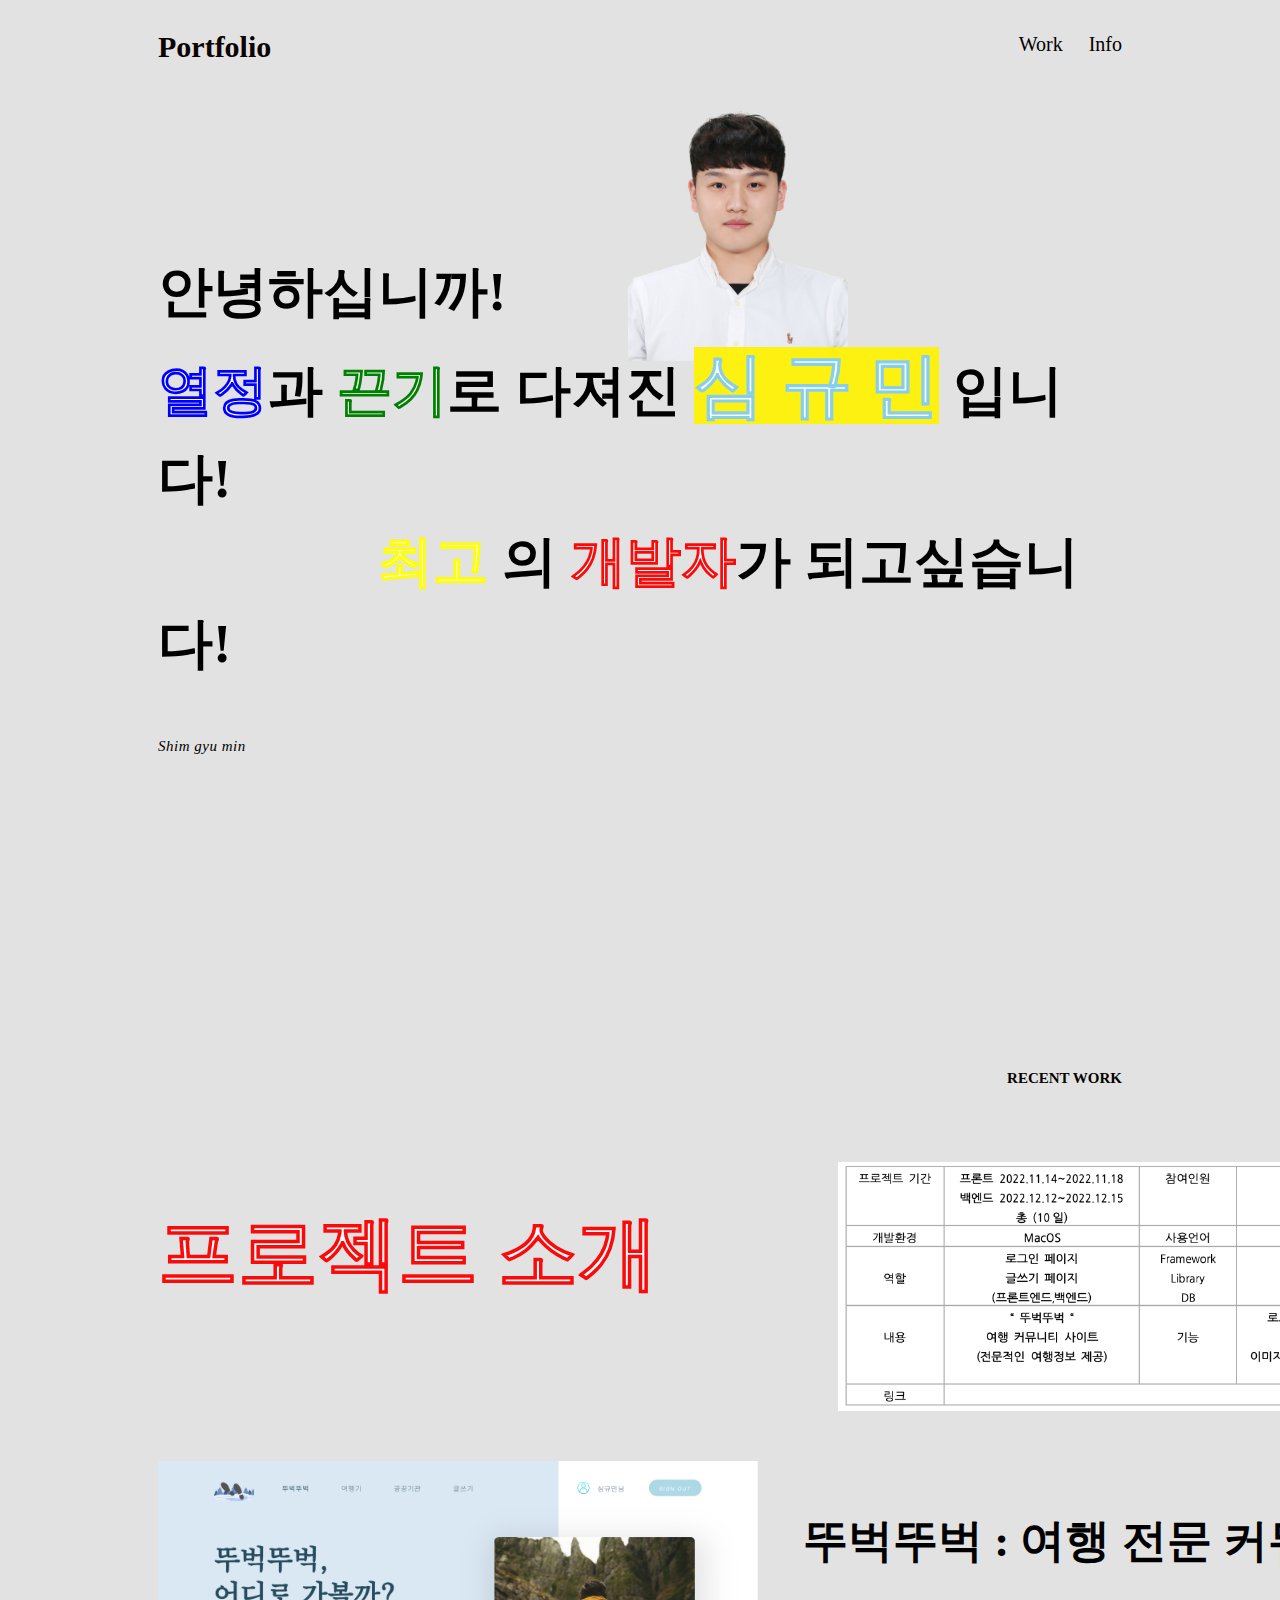
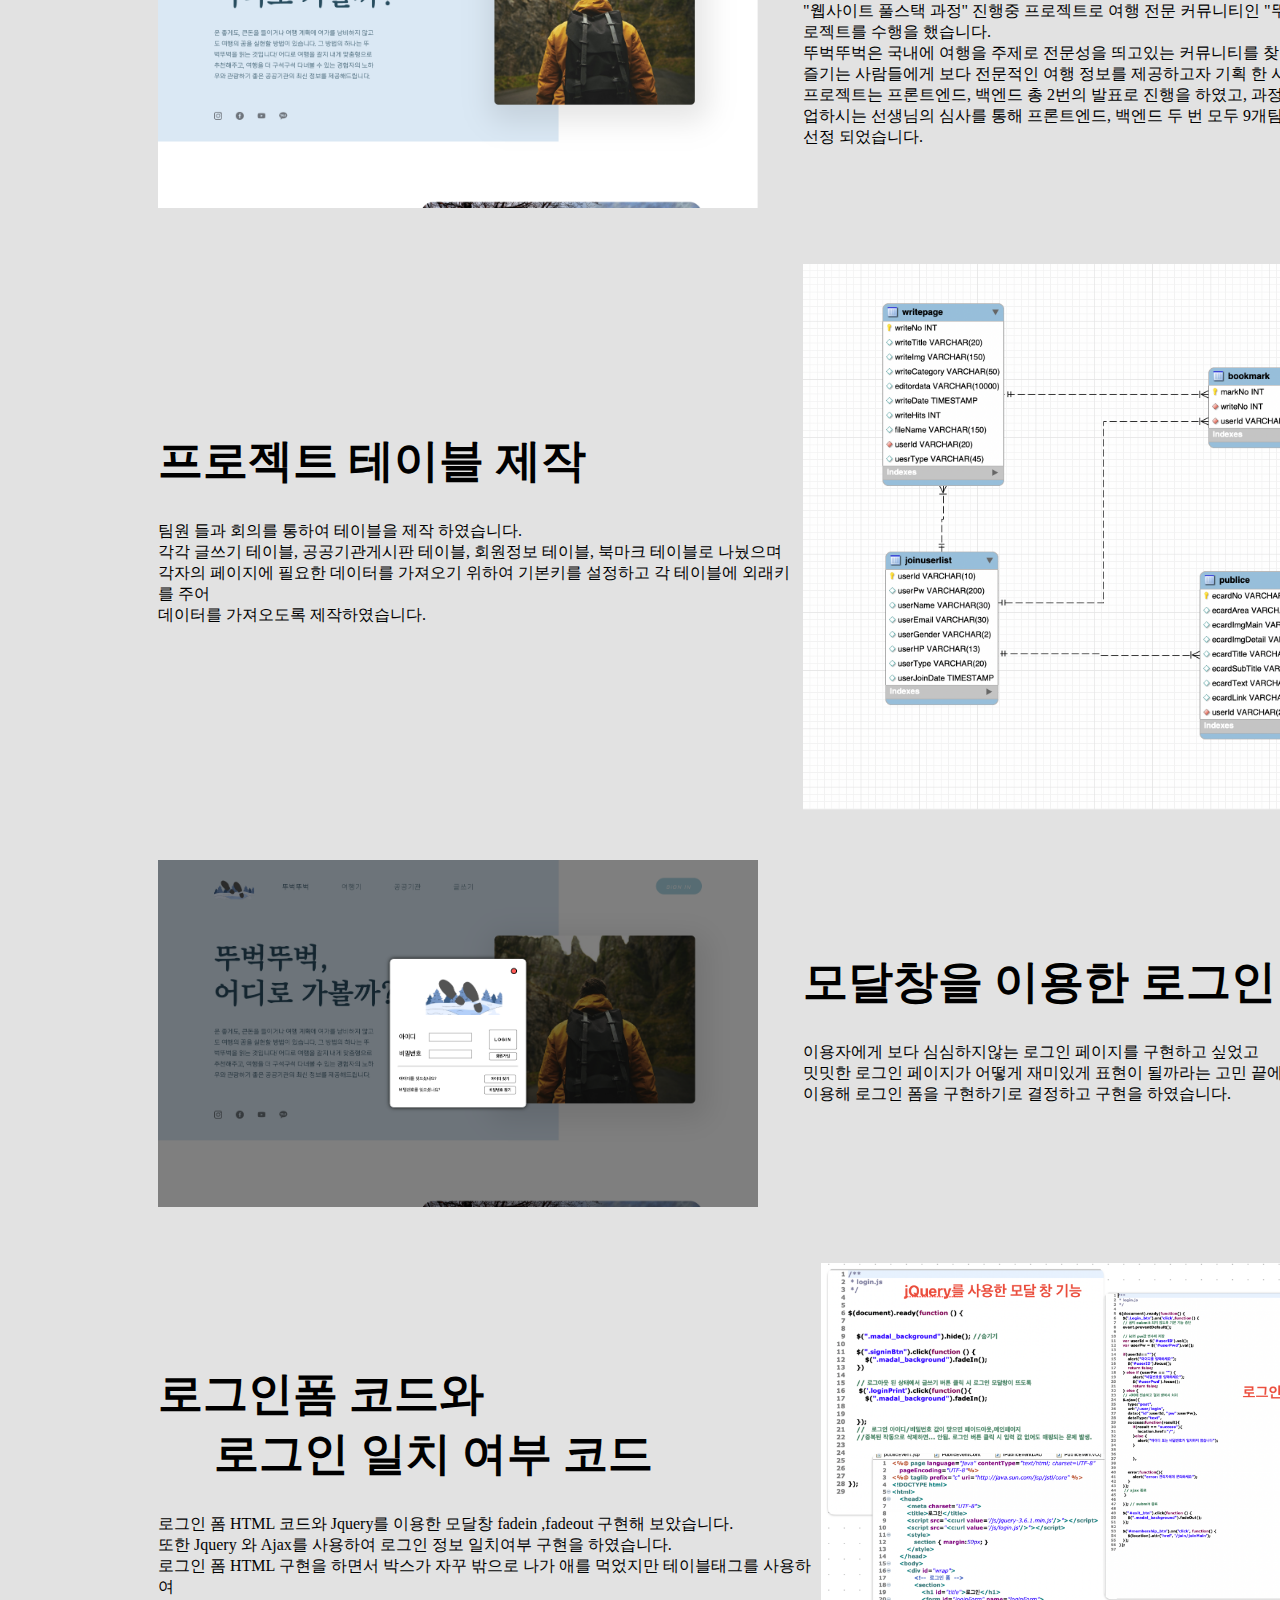
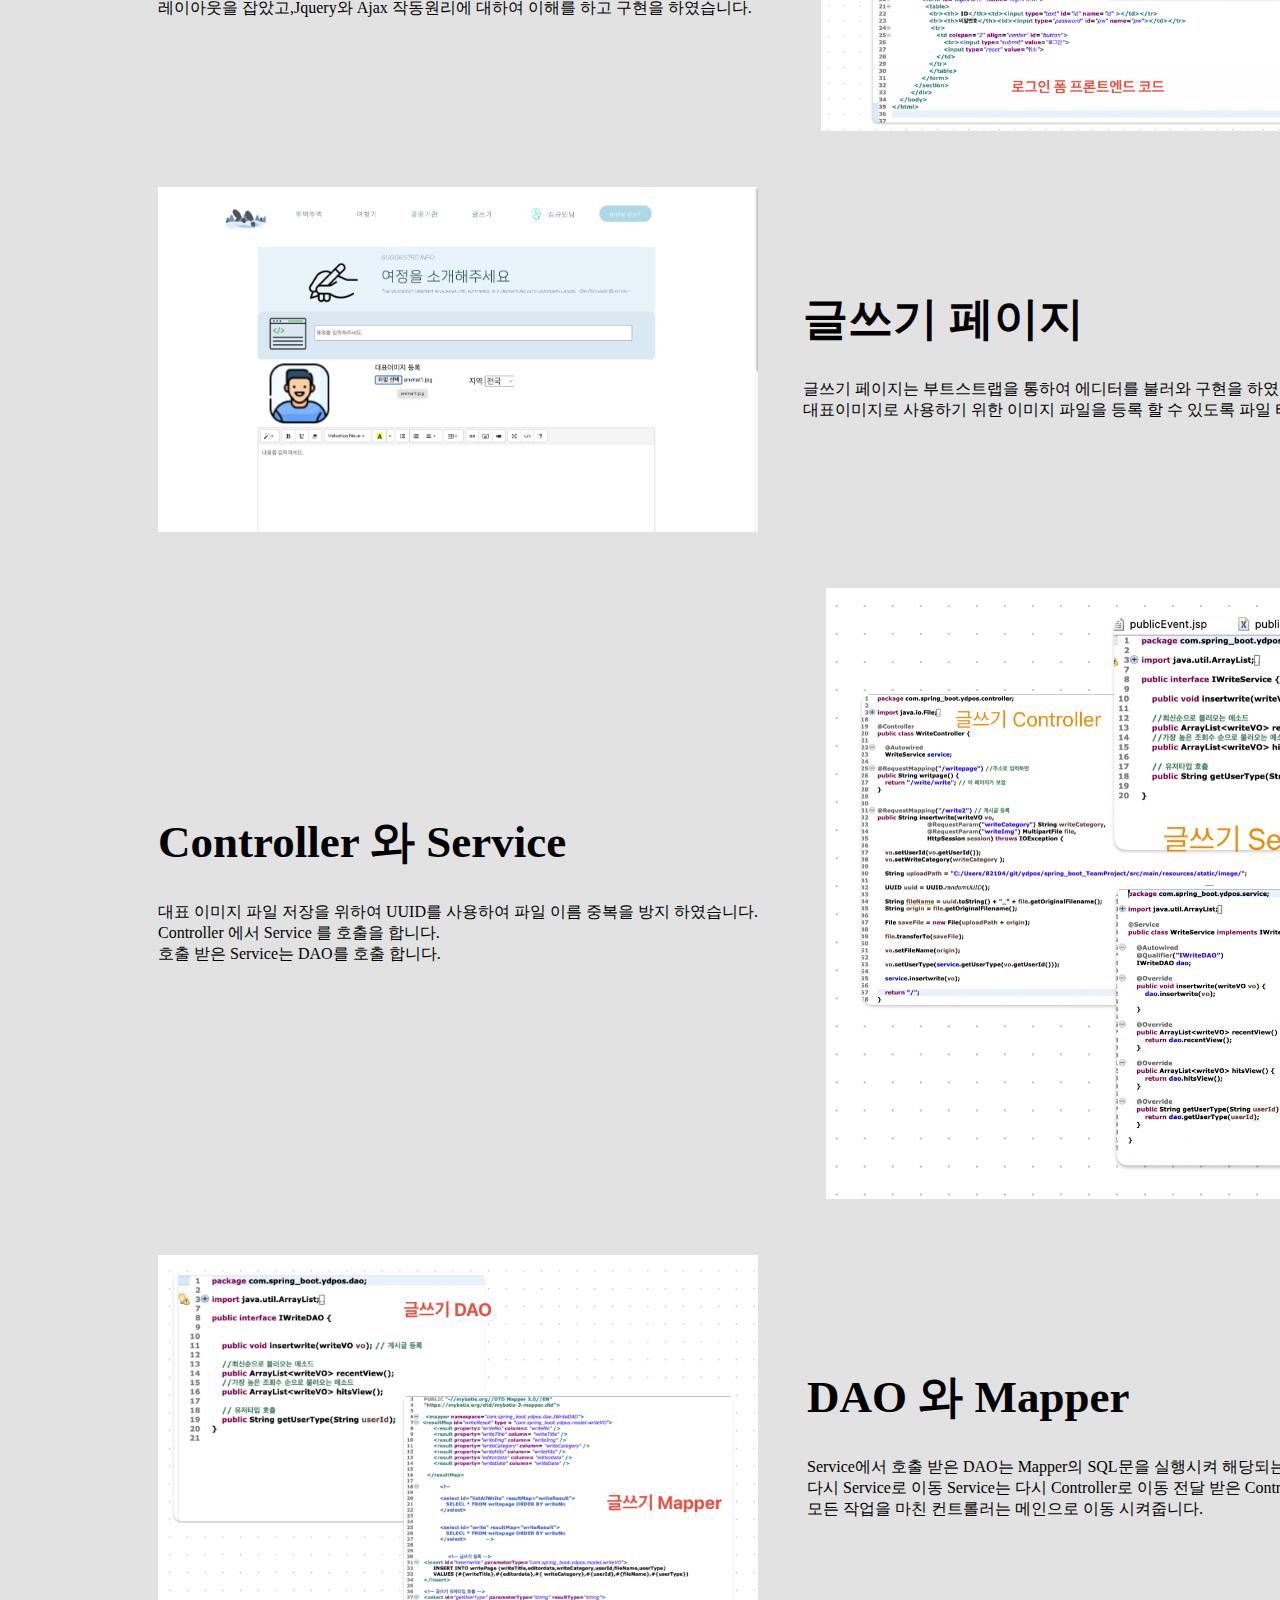
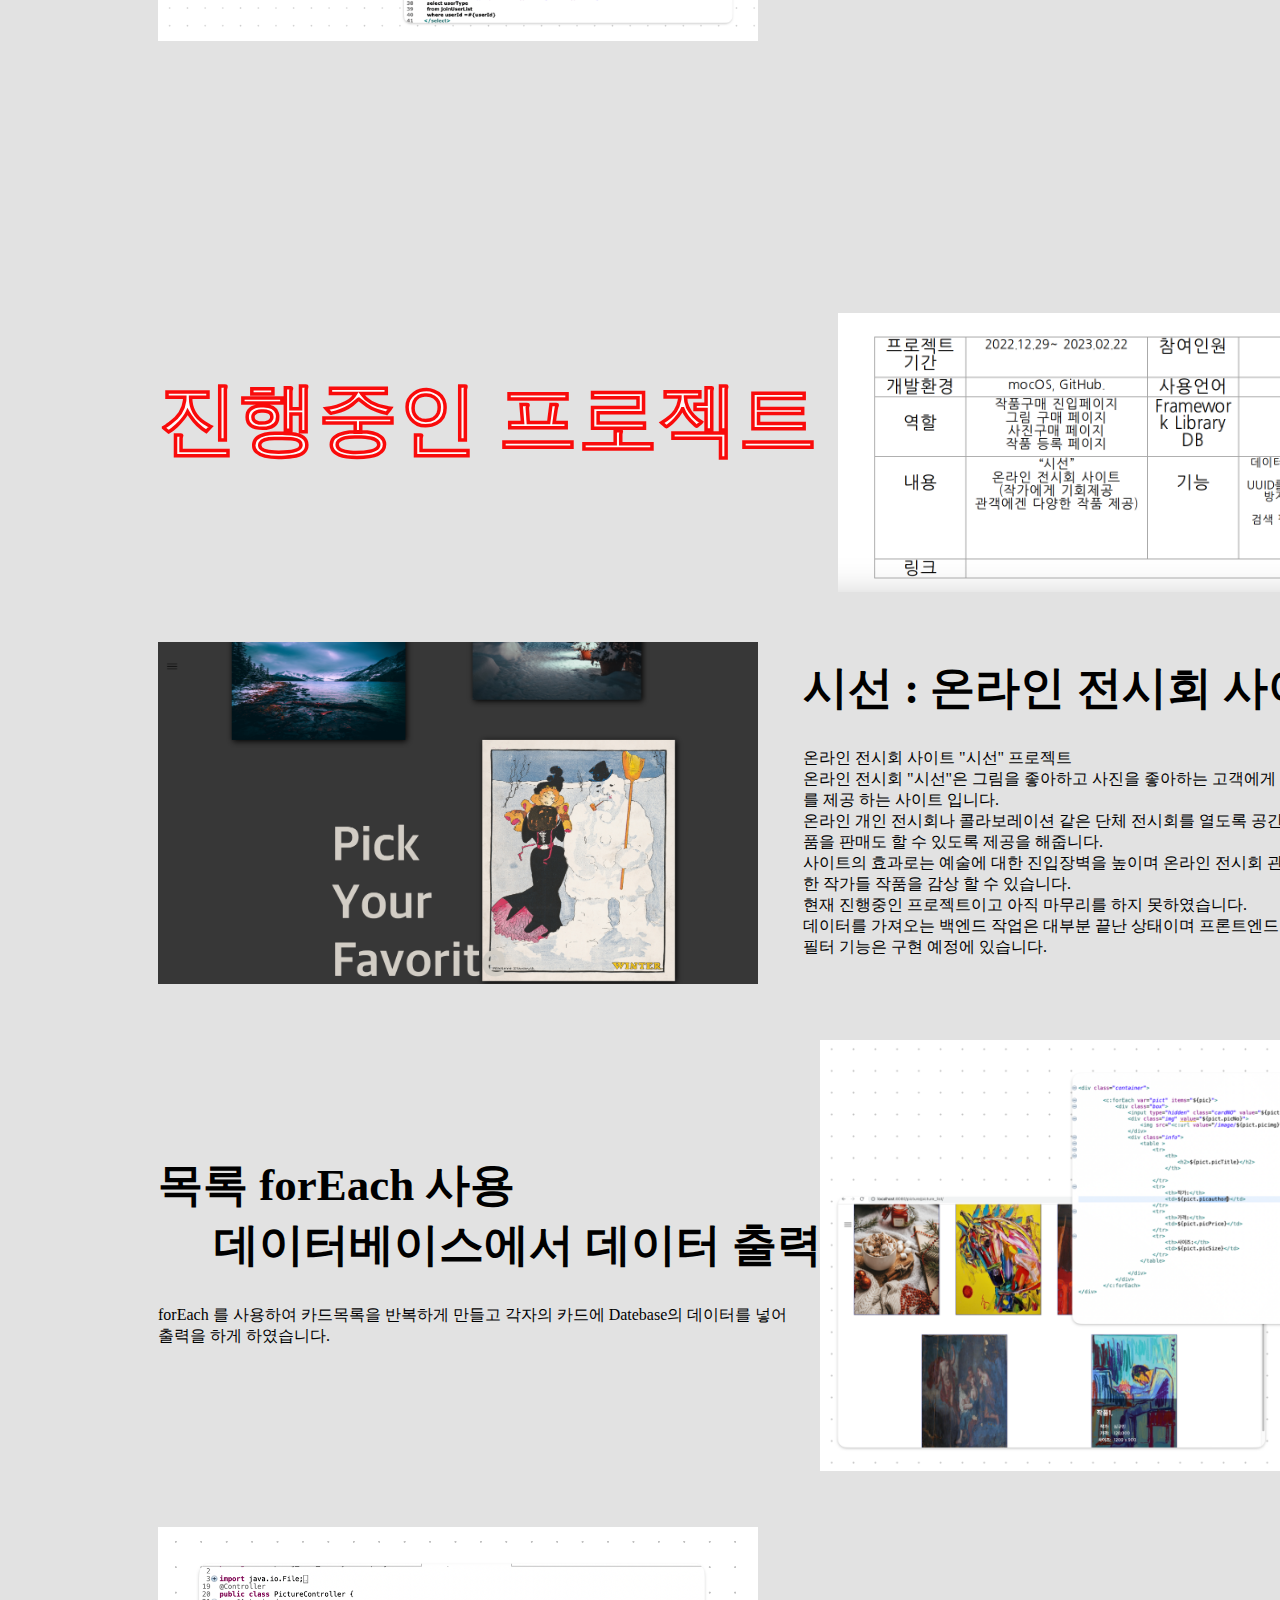
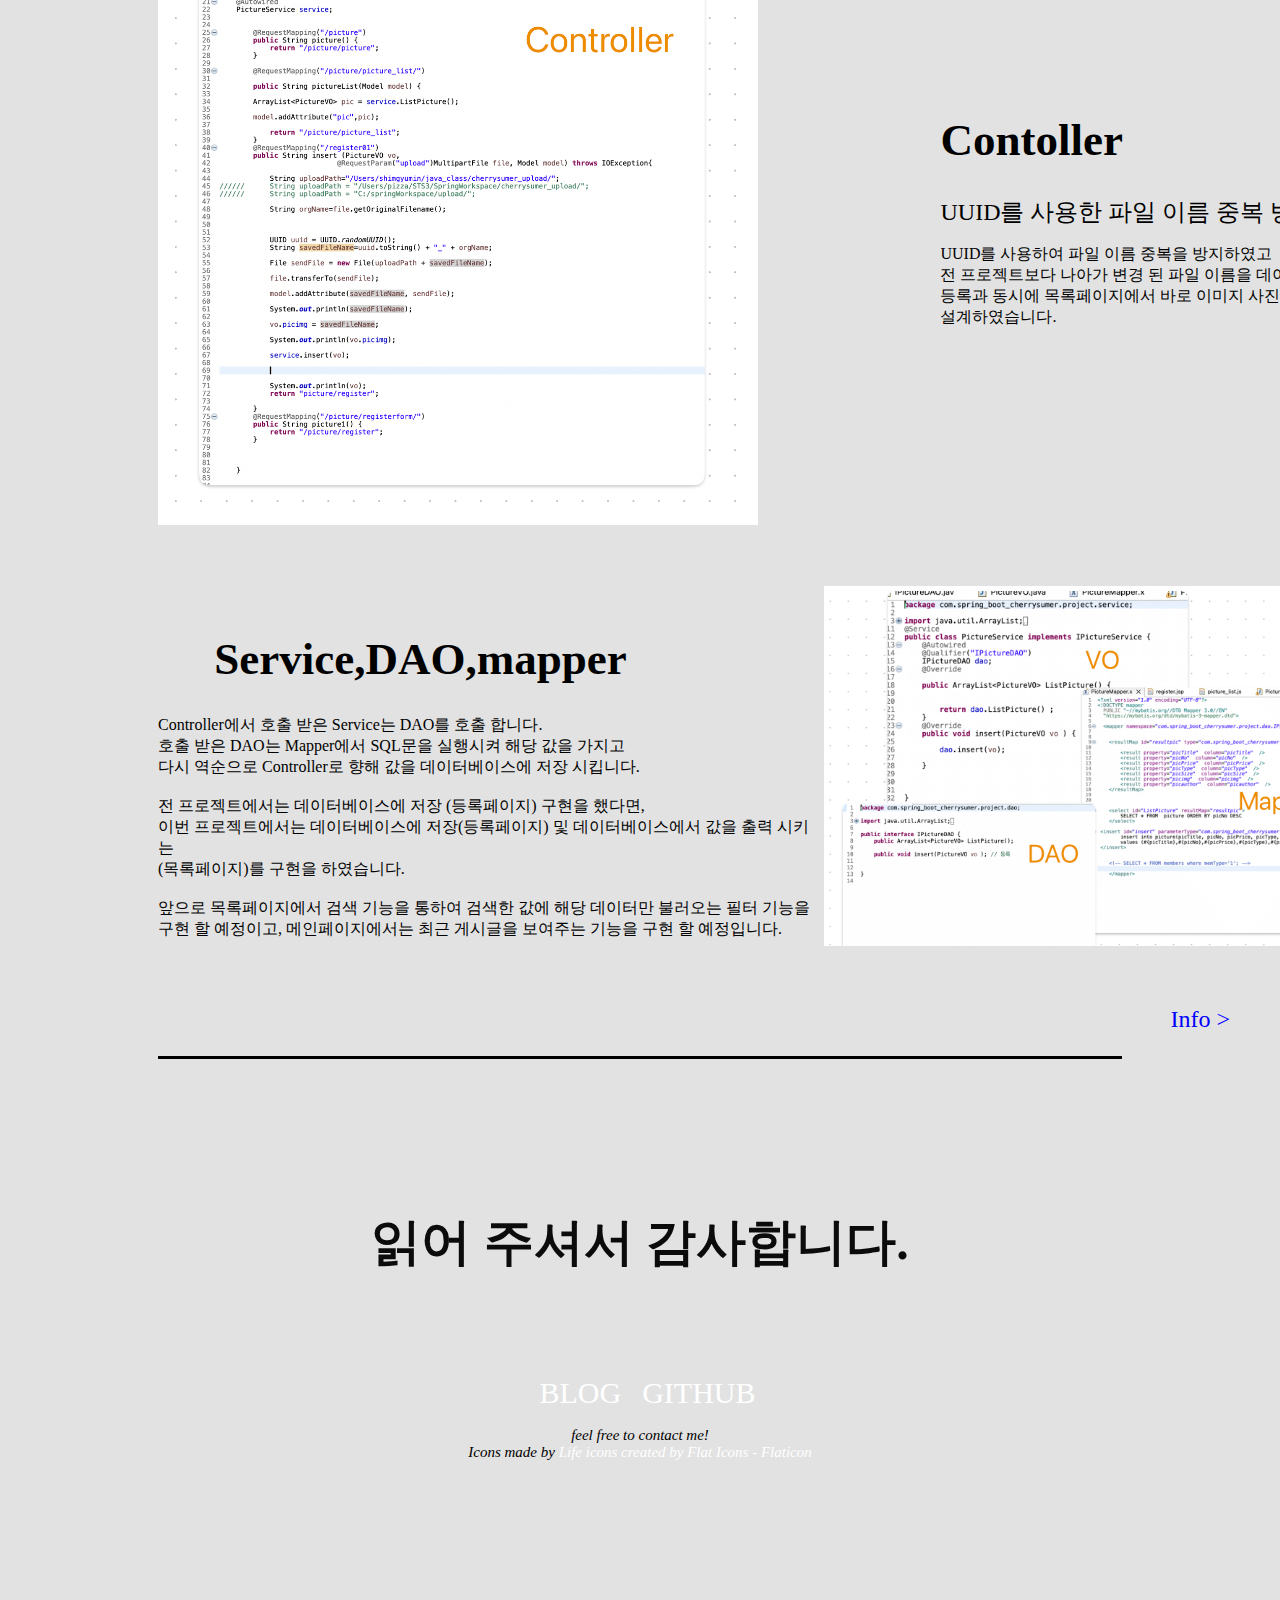
==== commit 1e840b93: "업데이트 제발 되라 ㅠ" ====
--- a/index.html
+++ b/index.html
@@ -21,7 +21,7 @@
         </nav>
 
         <div class="front_main">
-            <img src="./누끼.png" class="img_01" />
+            <img src="./사지.png" class="img_01" />
             <h1 class="kor_comment" style="line-height: 1.5;">안녕하십니까!<br> <a class="highlight type03">열정</a>과 <a
                     class="highlight type04 ">끈기</a>로 다져진 <a class="sample" style="font-size: 70px;">심 규 민</a> 입니다! <br>
                 &nbsp;&nbsp;&nbsp;&nbsp;&nbsp;&nbsp;&nbsp;&nbsp;&nbsp;&nbsp;&nbsp;&nbsp;&nbsp;&nbsp;&nbsp;
@@ -139,7 +139,7 @@
                         <!-- <button class="more">MORE ></button> -->
                     </div>
                     <div style="position: relative; left: -133px;"><img class="thumbnail" id="thumb02"
-                            src="./witecs.png"></div>
+                            src="./콘서.png"></div>
                 </div>
 
                 <div class="article" id="arit01">
@@ -171,14 +171,14 @@
                             <br>
                             <!-- <button class="more">MORE ></button> -->
                     </div>
-                    <img class="thumbnail" id="thumb02" src="./ss2.png ">
-
-                </div>
-
-
-
-                <div class="article" id="arit01">
-                    <div><img class="thumbnail" id="thumb01" src="./ss.png"></div>
+                    <img class="thumbnail" id="thumb02" src="./프젝.png">
+
+                </div>
+
+
+
+                <div class="article" id="arit01">
+                    <div><img class="thumbnail" id="thumb01" src="./메이.png"></div>
                     <div class="article_info">
                         <h3 class="article_name hover01" id="name01">시선 : 온라인 전시회 사이트</h3>
                         <p class="article_comment">온라인 전시회 사이트 "시선" 프로젝트<br>
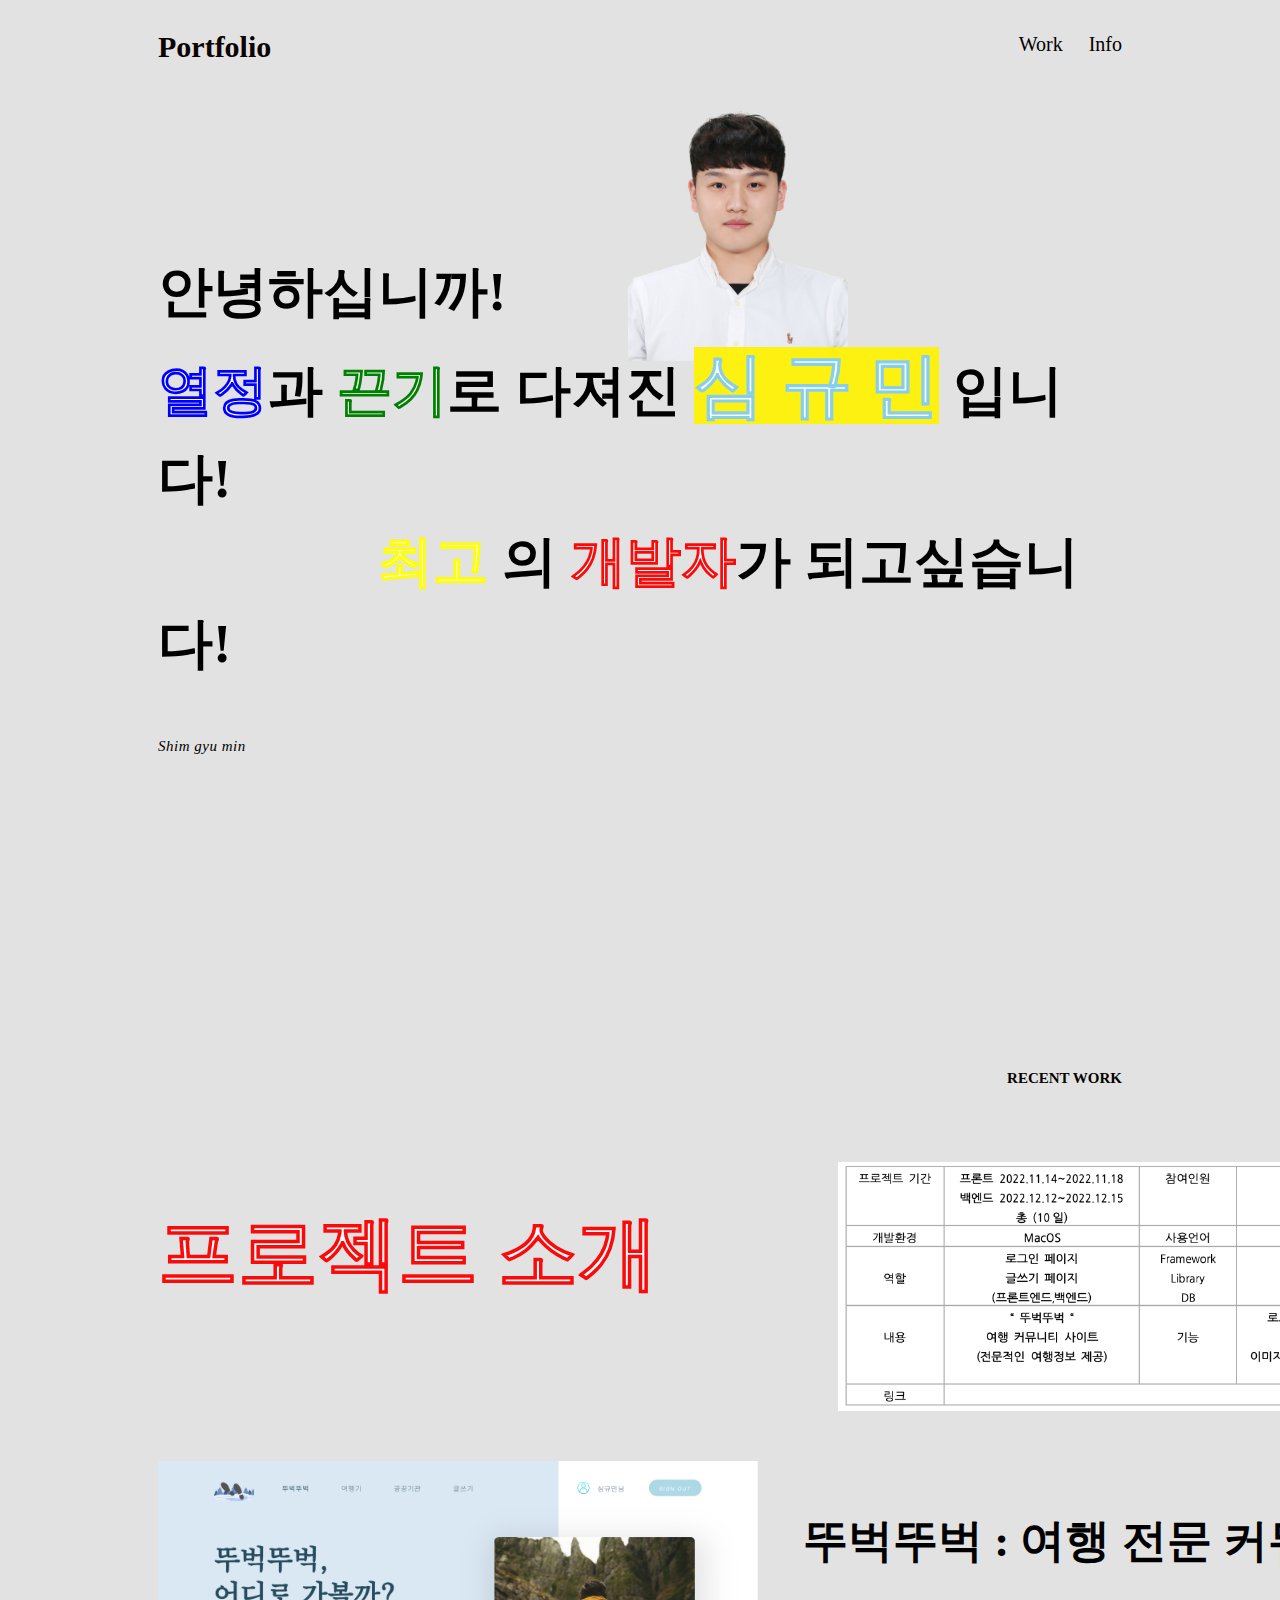
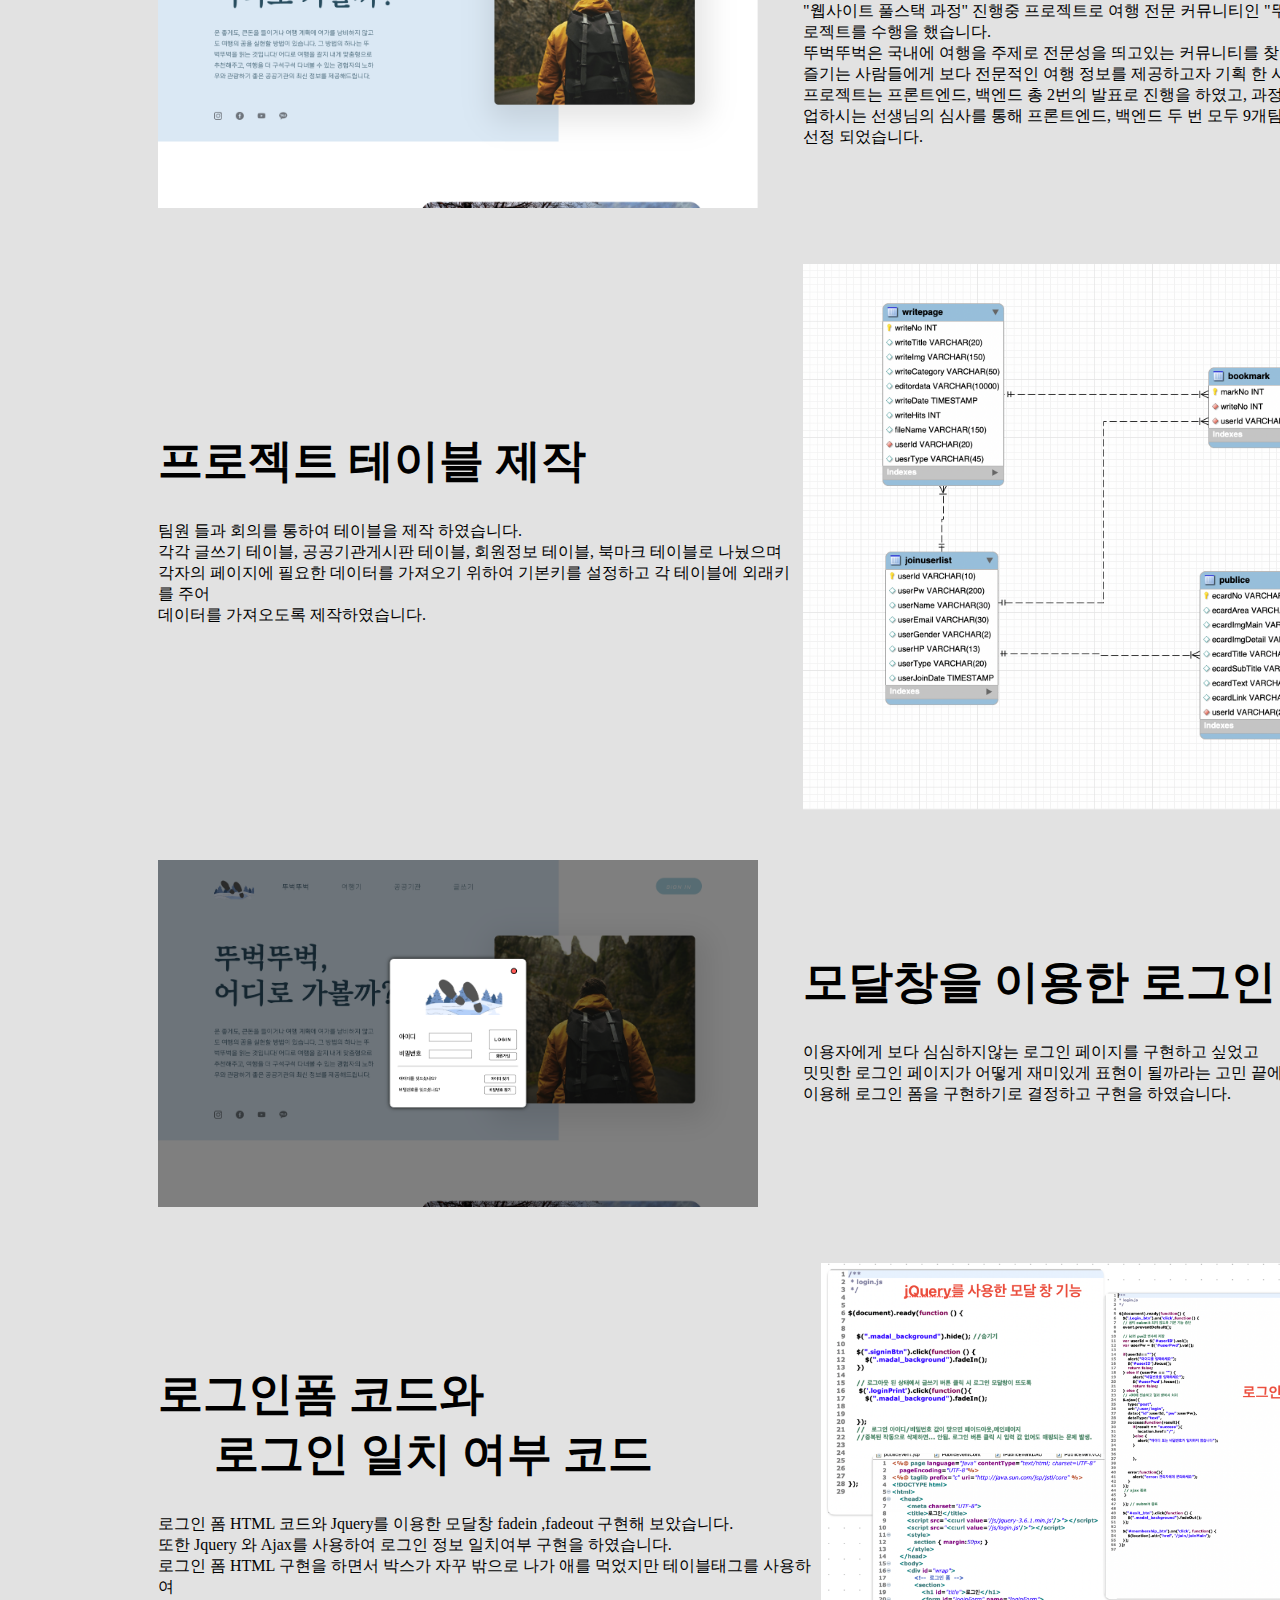
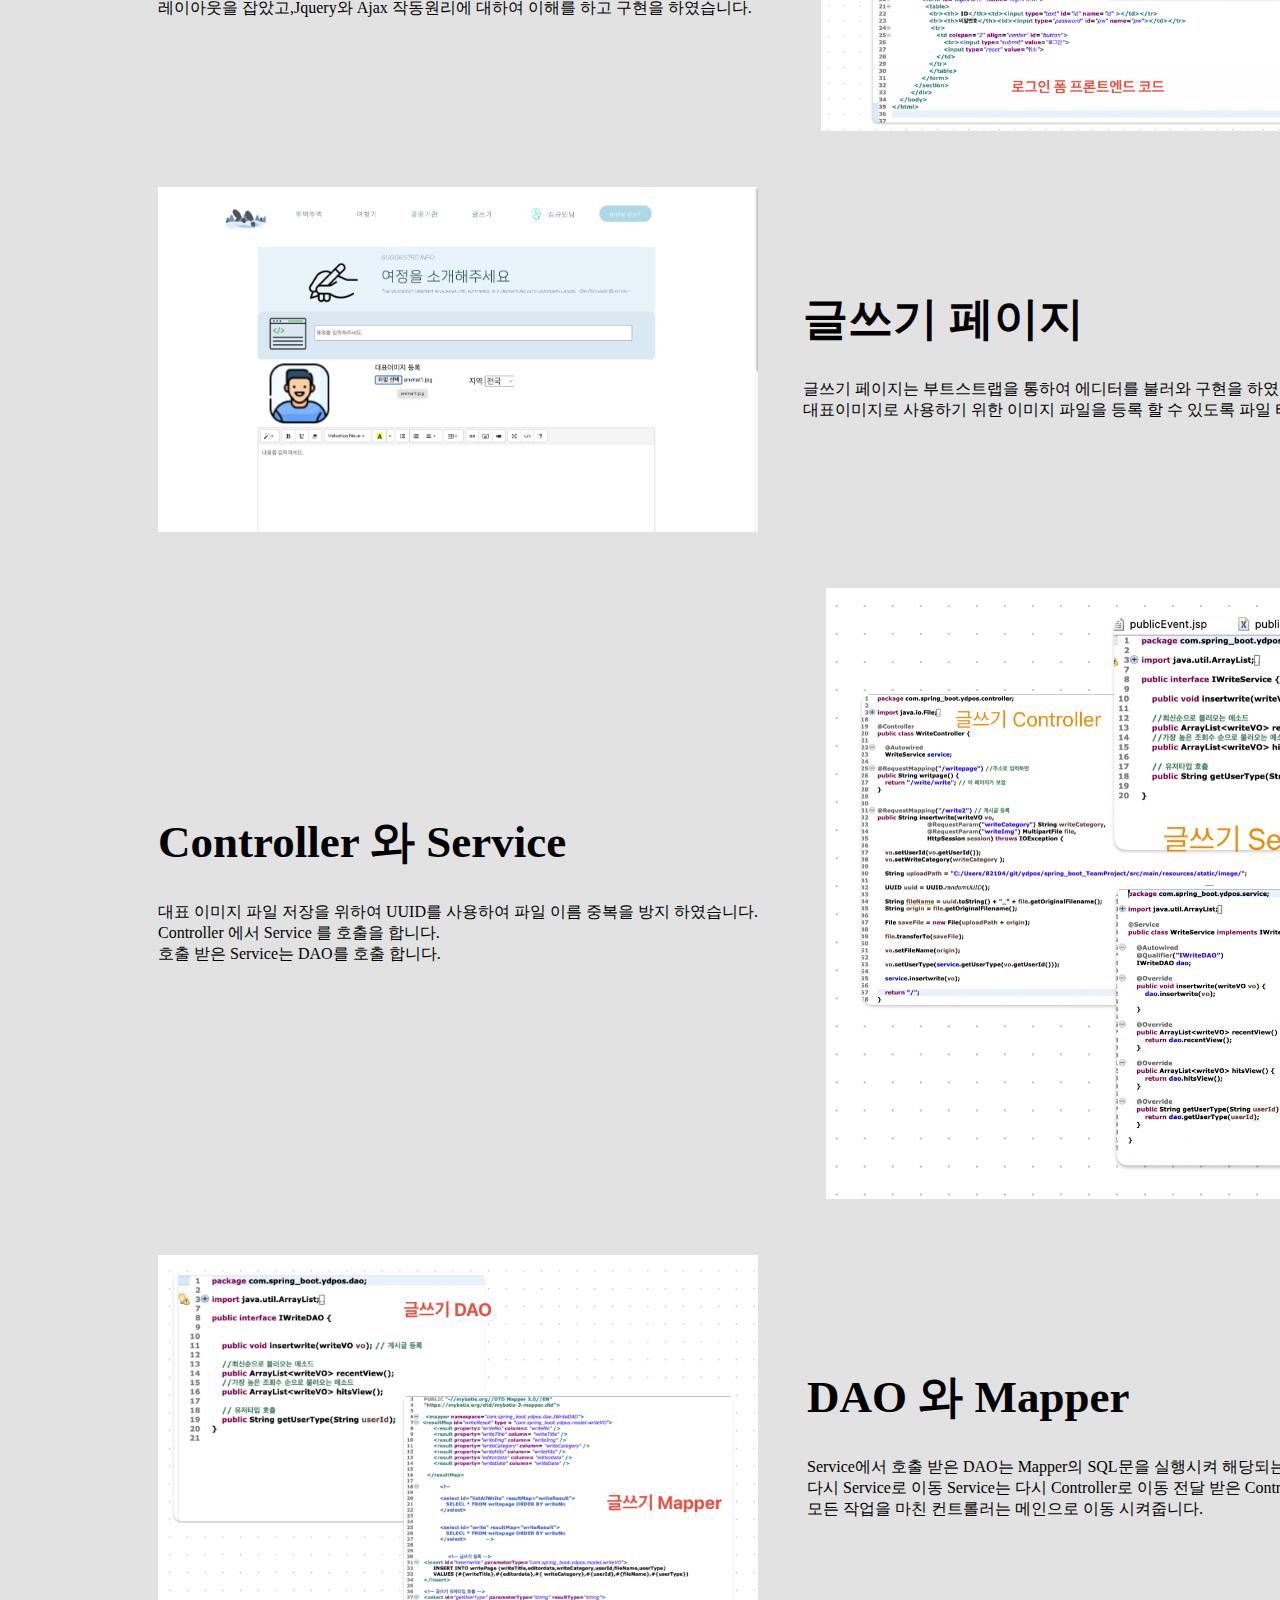
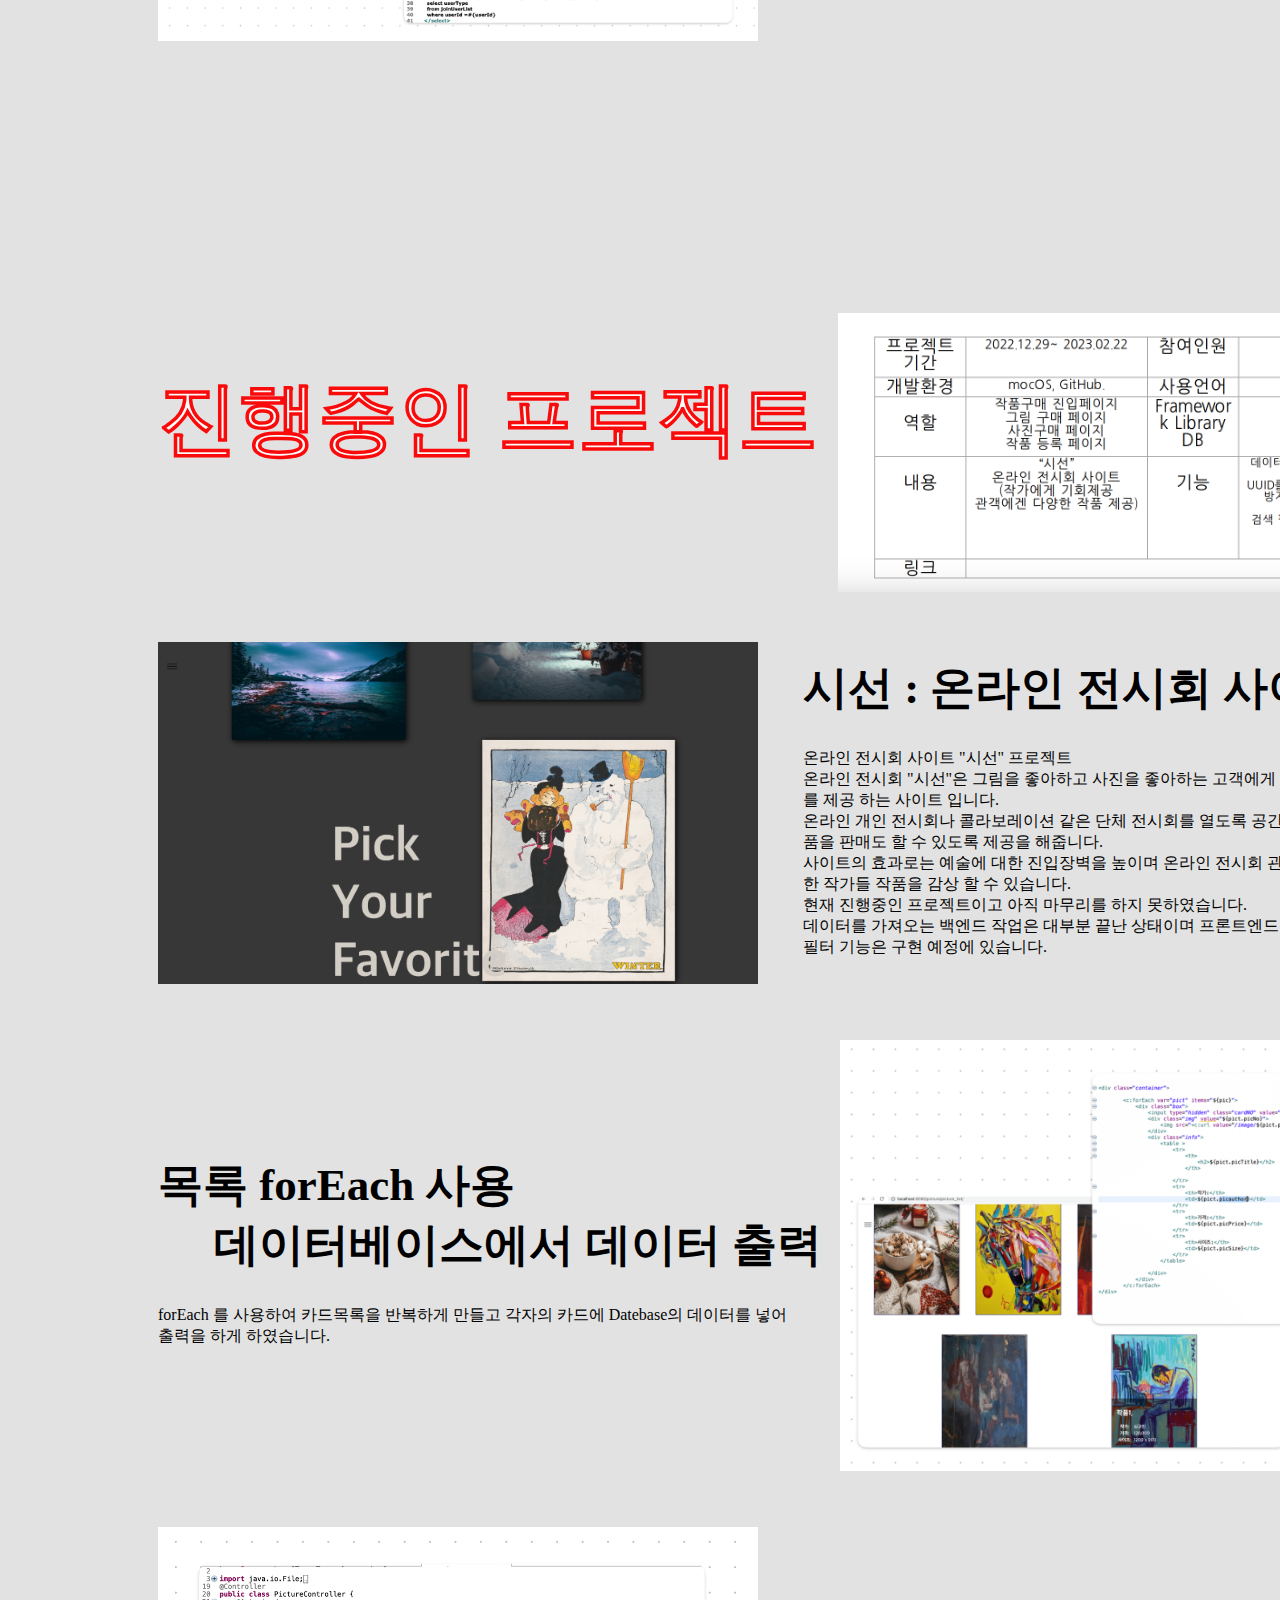
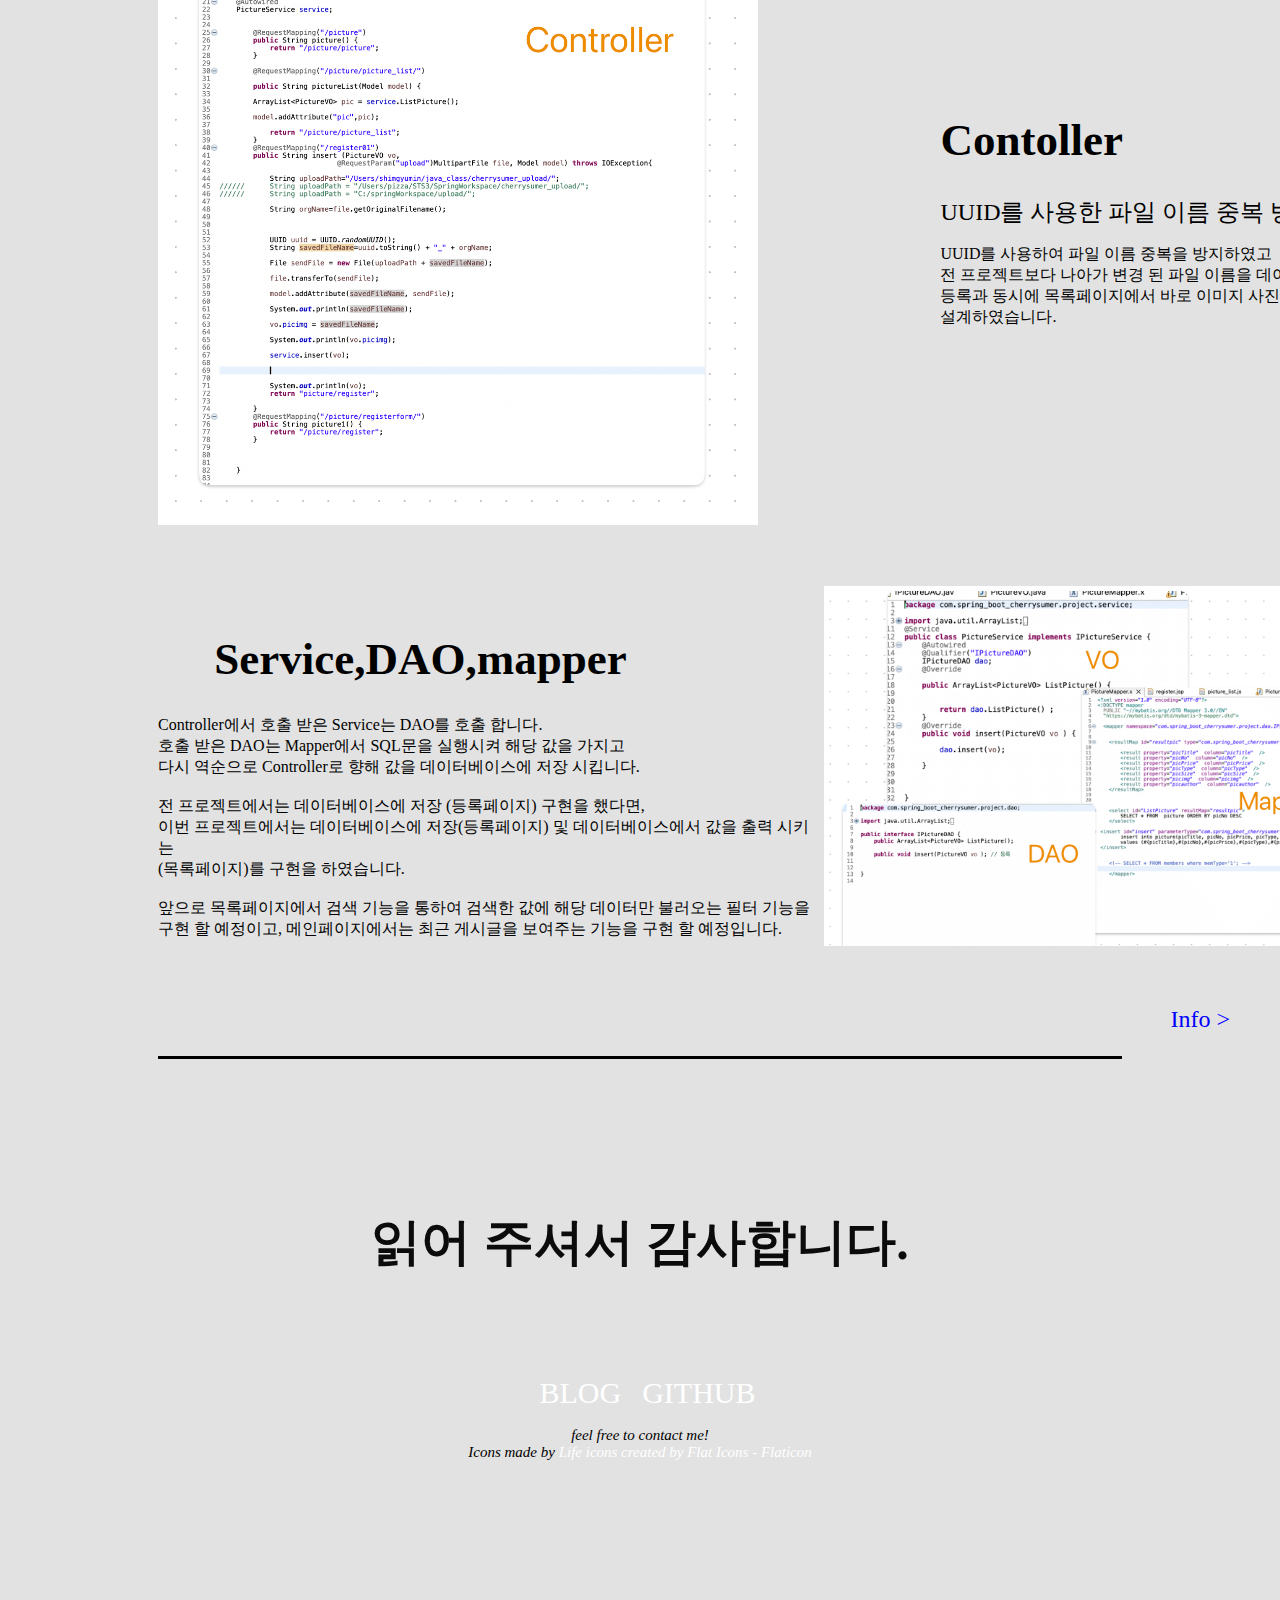
==== commit b367a0b1: "마지막 ㅜ" ====
--- a/index.html
+++ b/index.html
@@ -203,7 +203,7 @@
                 <div class="article" id="arit02">
 
                     <div class="article_info">
-                        <h3 class="article_name hover03" id="name02" style=" margin-right: -93px;">목록 forEach 사용<br>
+                        <h3 class="article_name hover03" id="name02" style=" margin-right: -73px;">목록 forEach 사용<br>
                             &nbsp;&nbsp;&nbsp;&nbsp; 데이터베이스에서 데이터 출력</h3>
                         <p class="article_comment"> forEach 를 사용하여 카드목록을 반복하게 만들고 각자의 카드에
                             Datebase의 데이터를 넣어 <br>출력을 하게 하였습니다.
